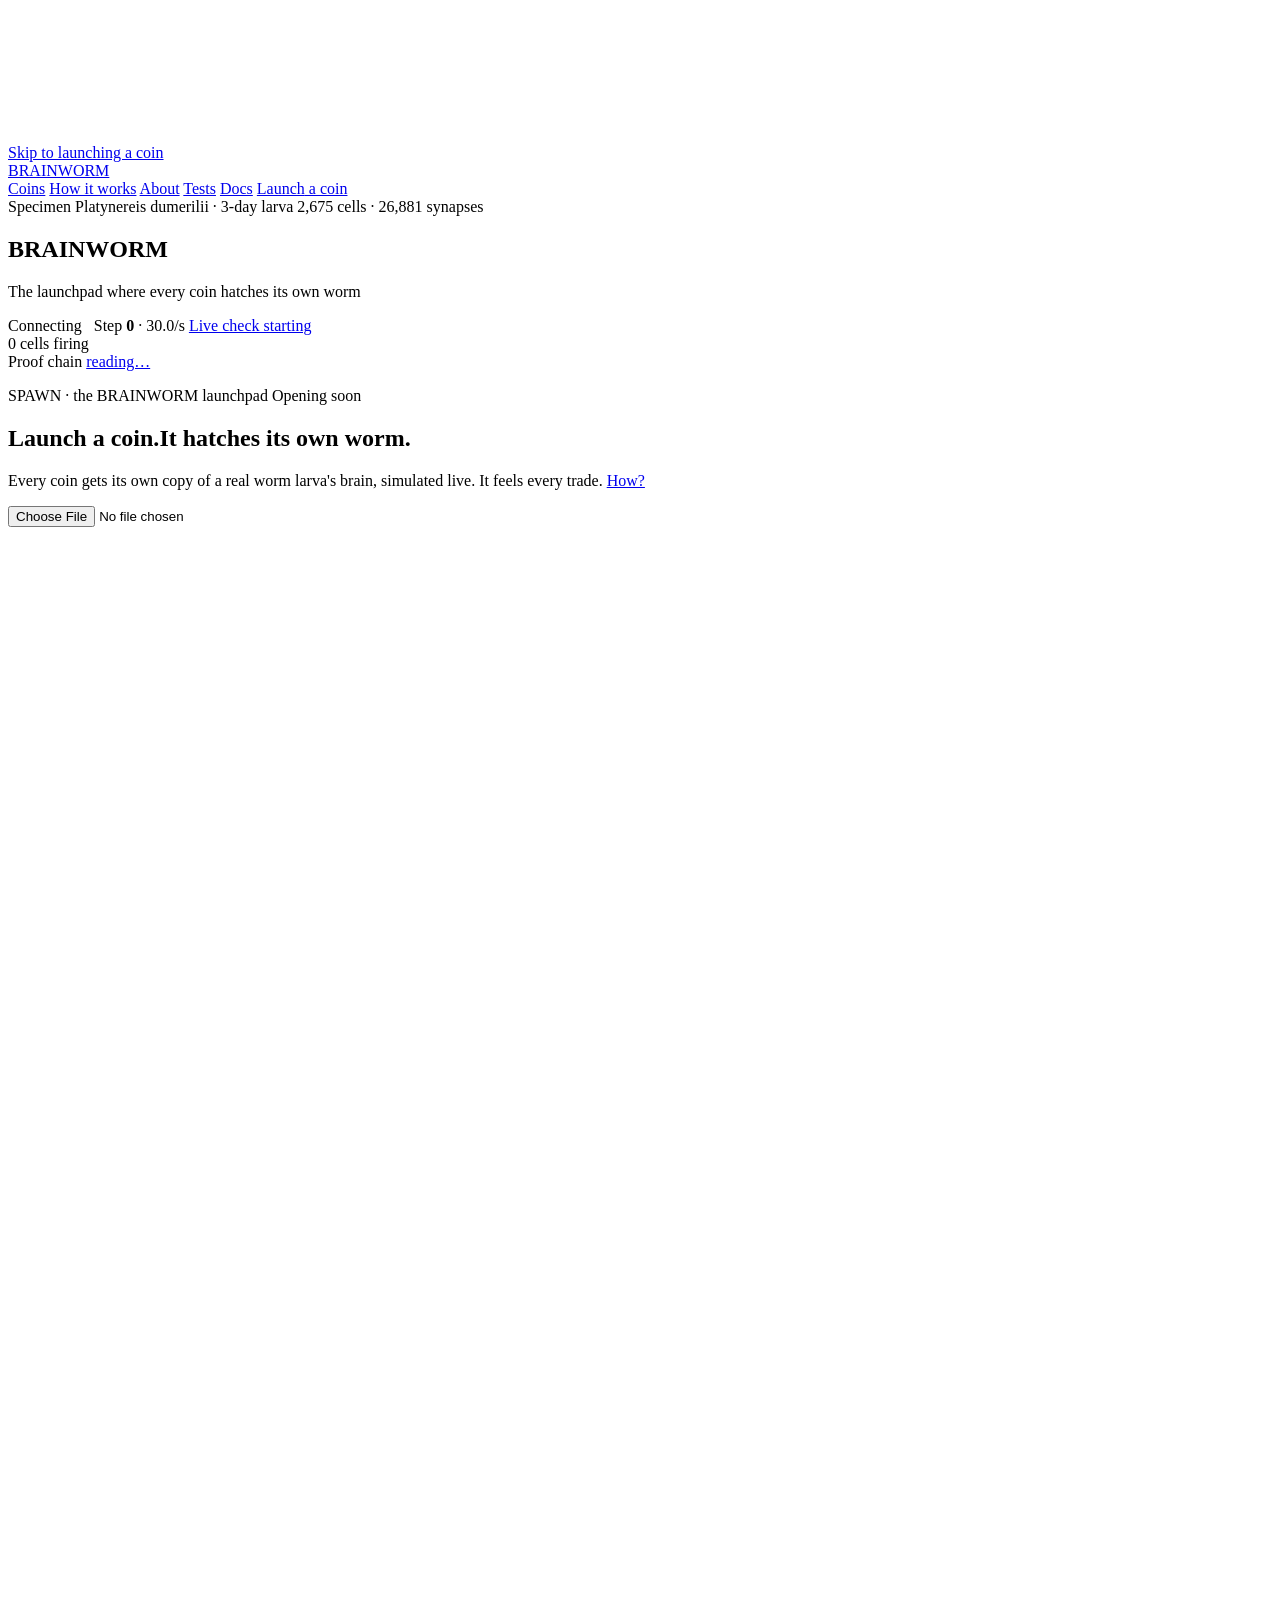
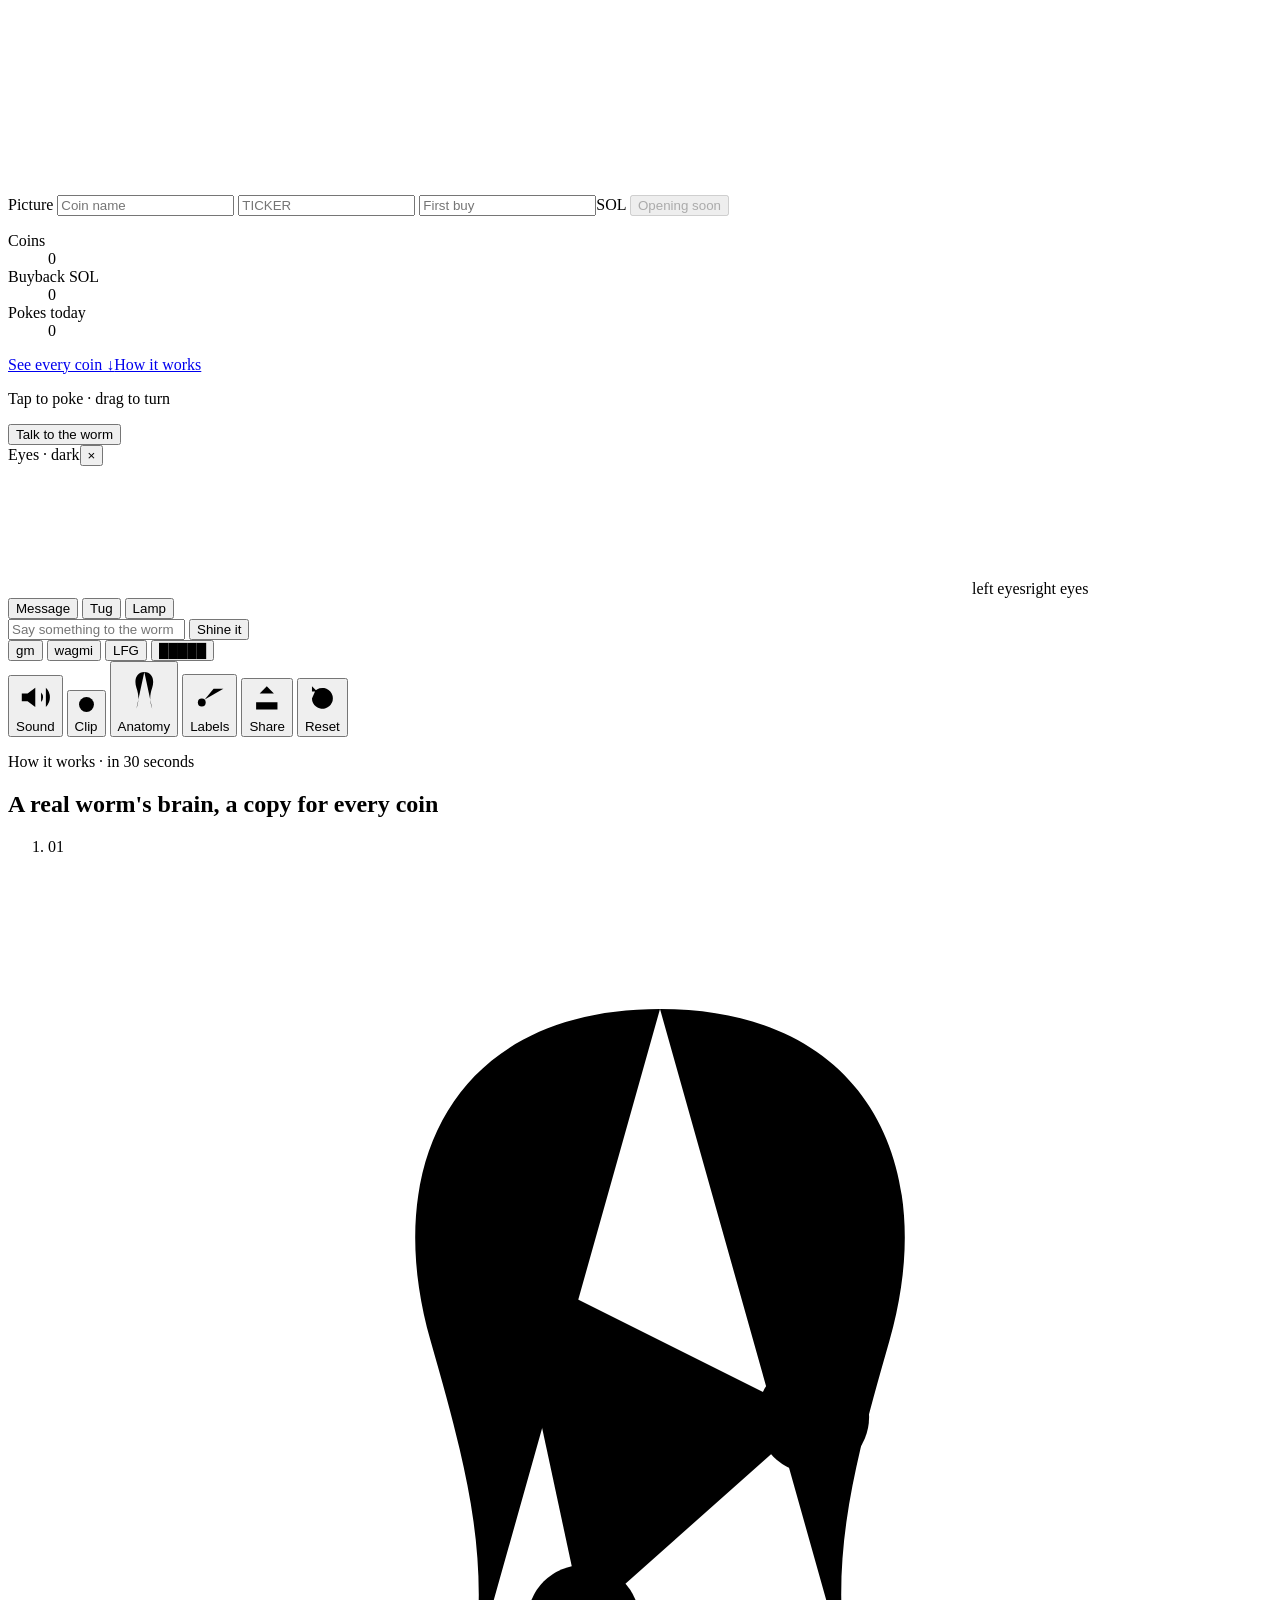
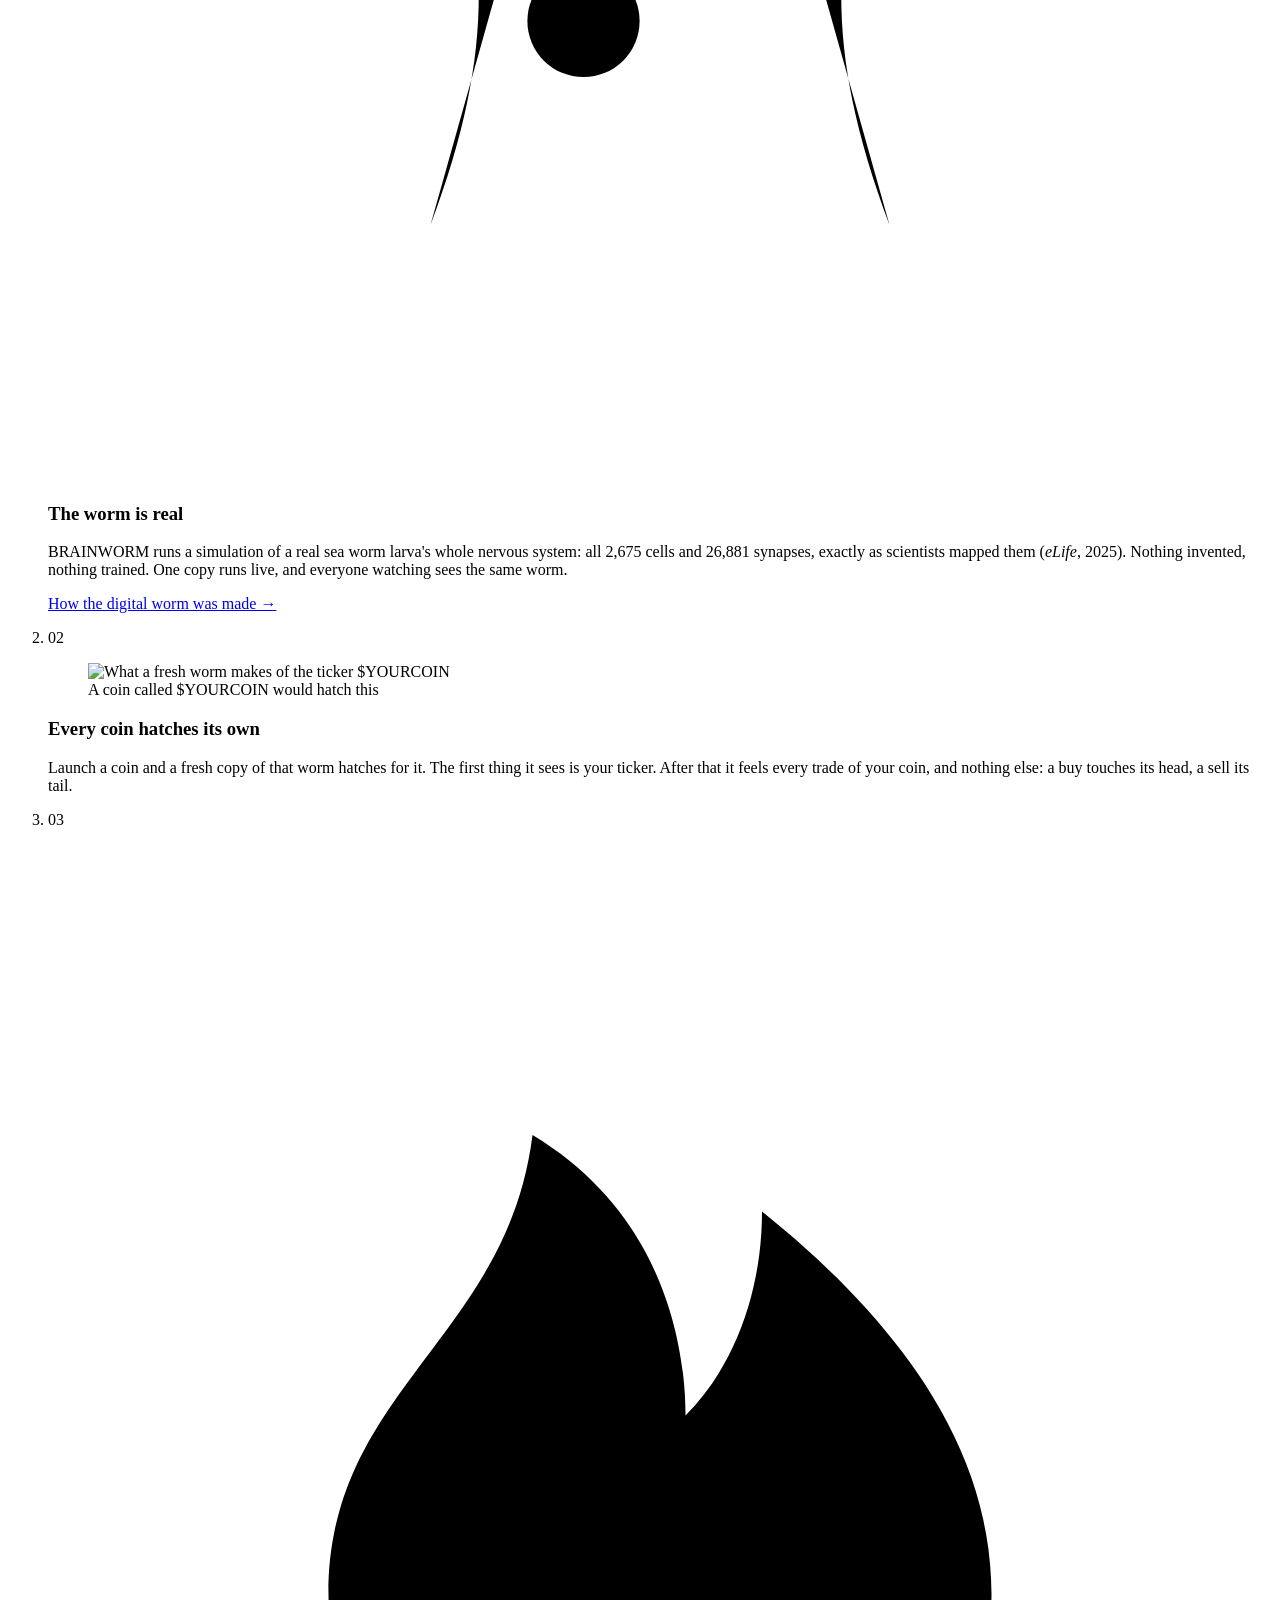
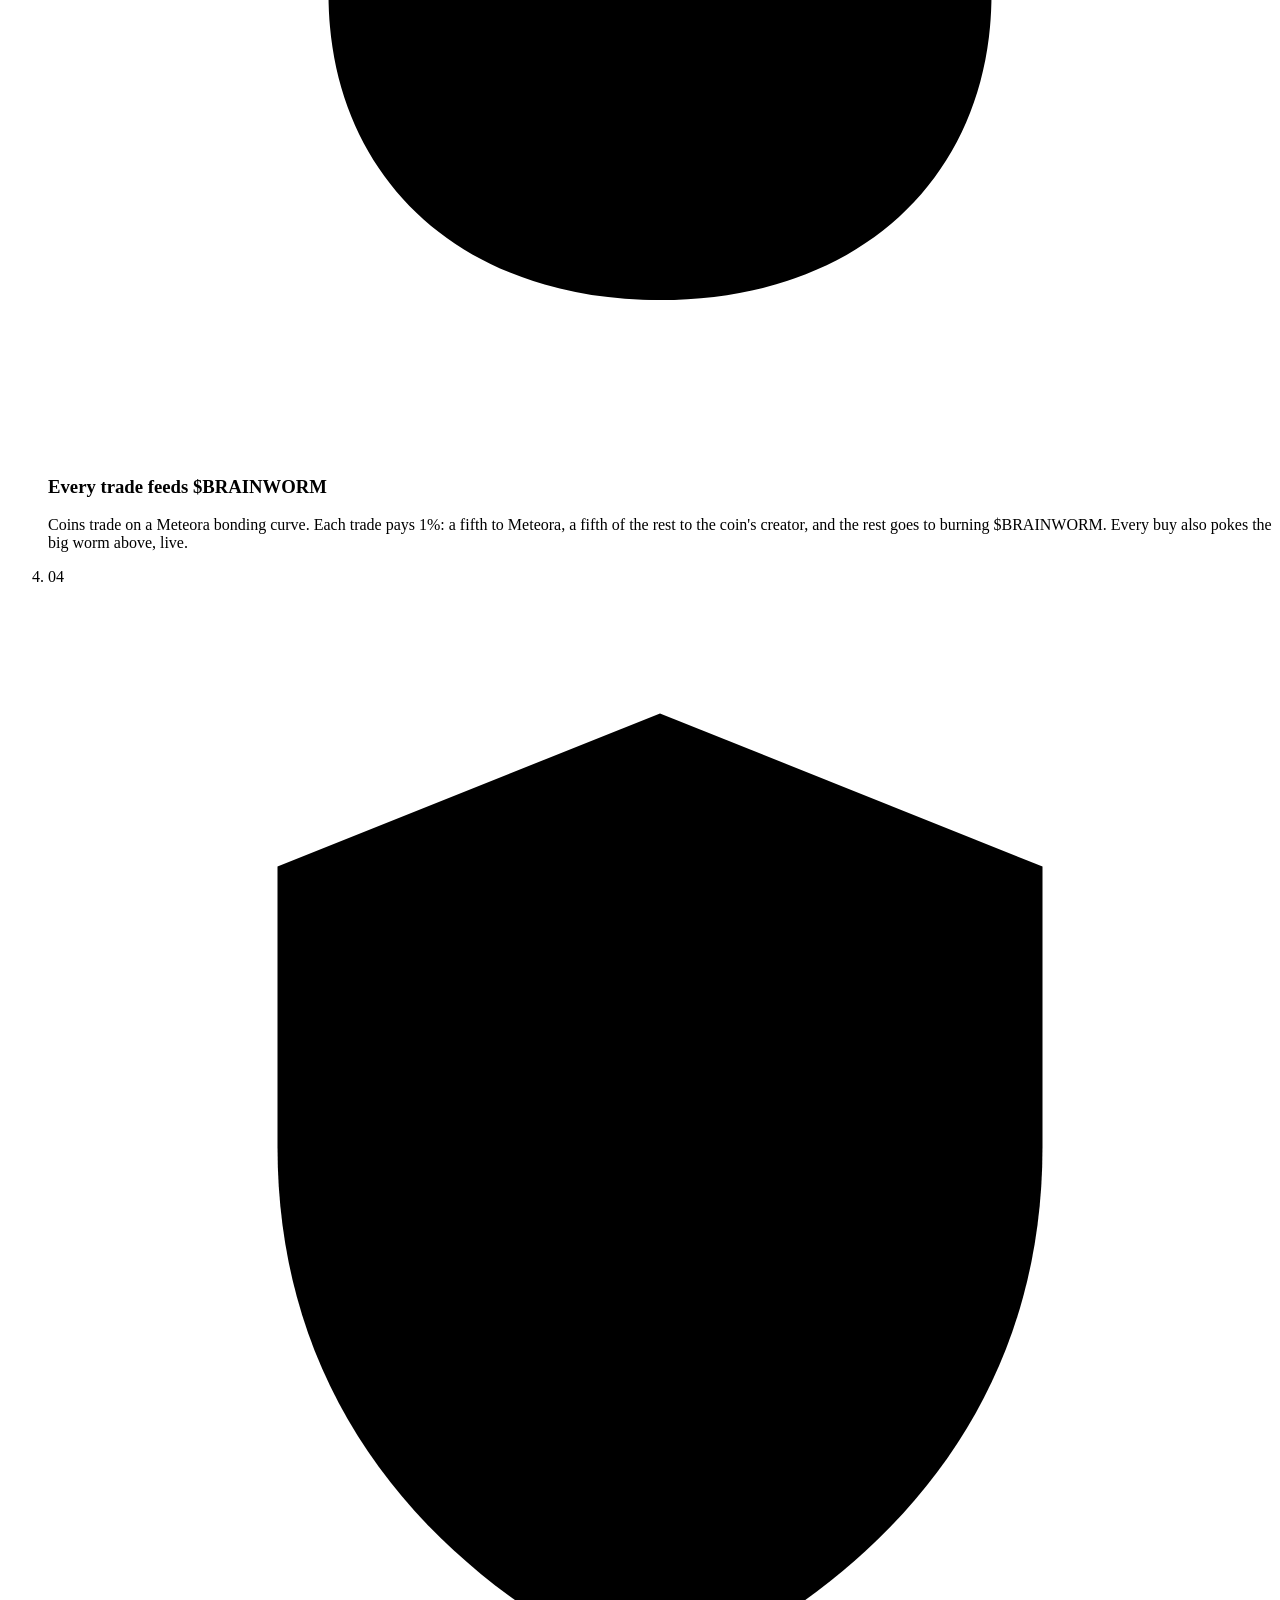
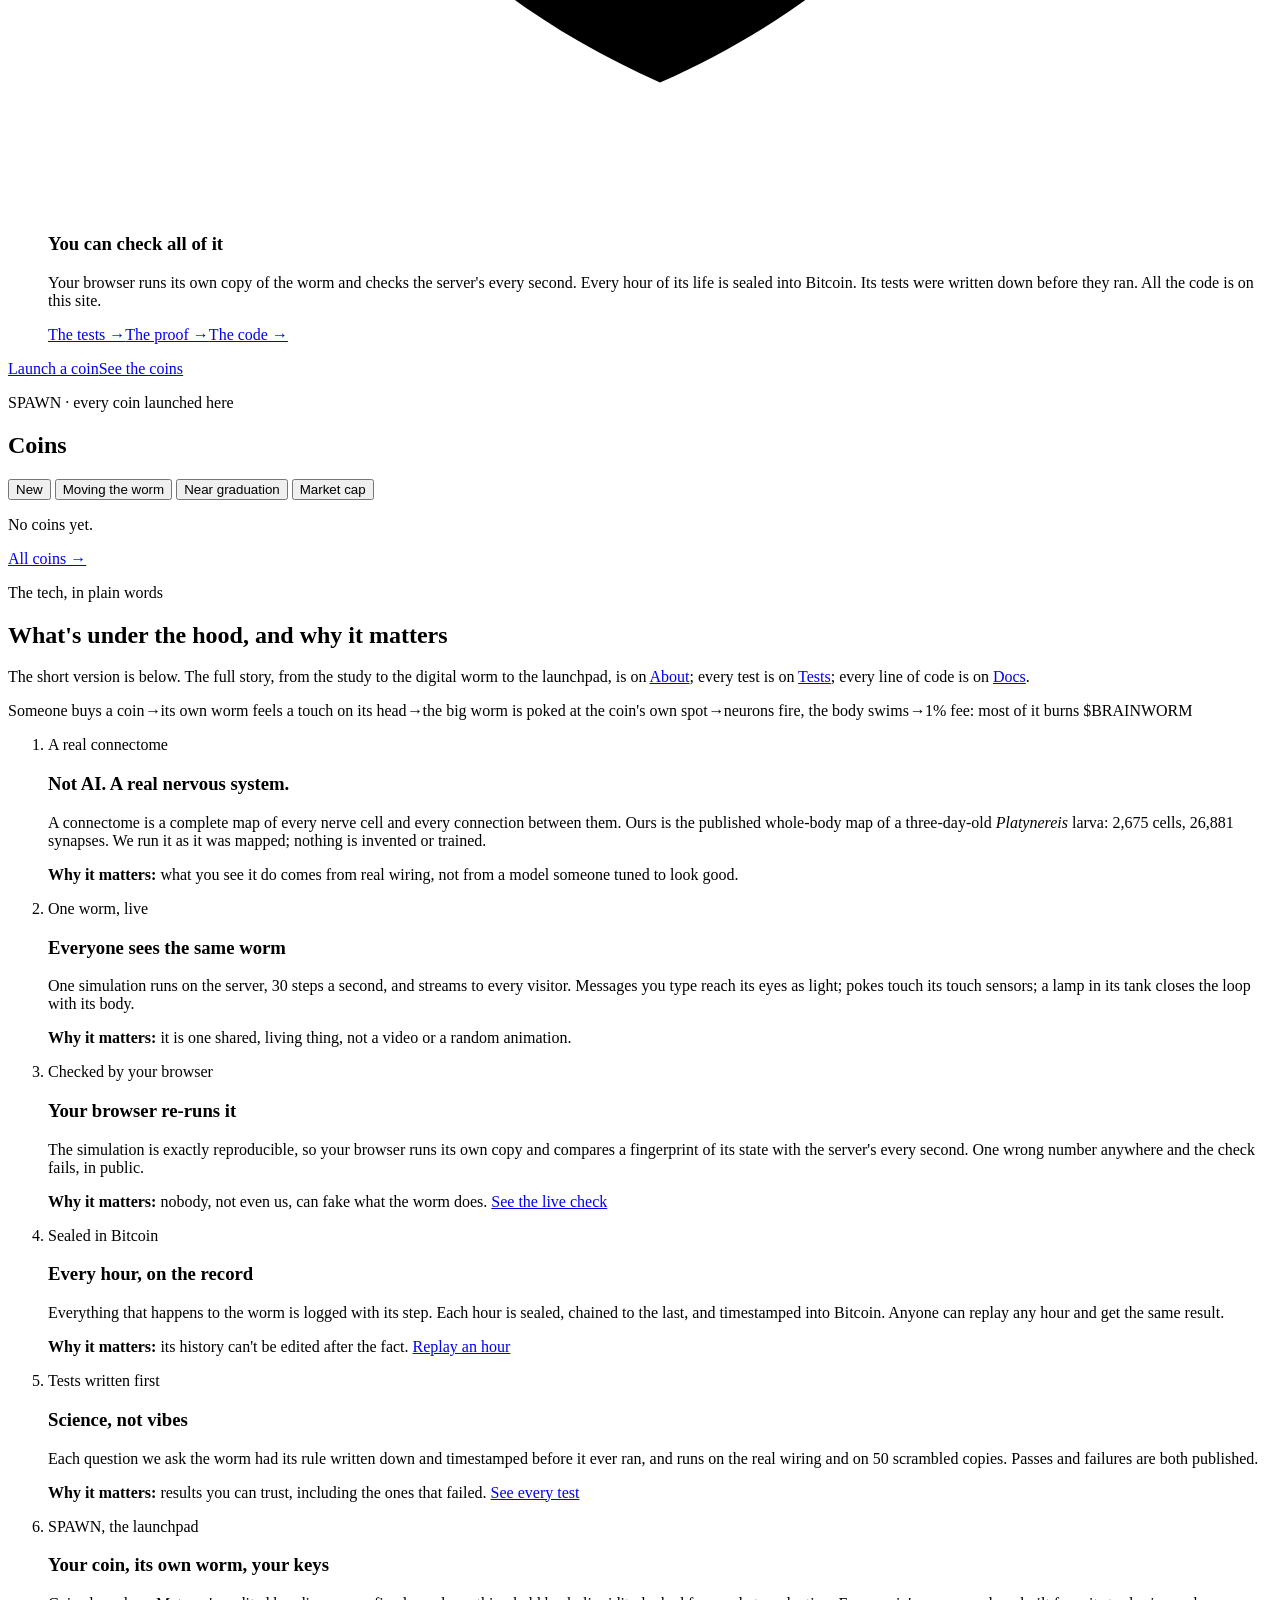
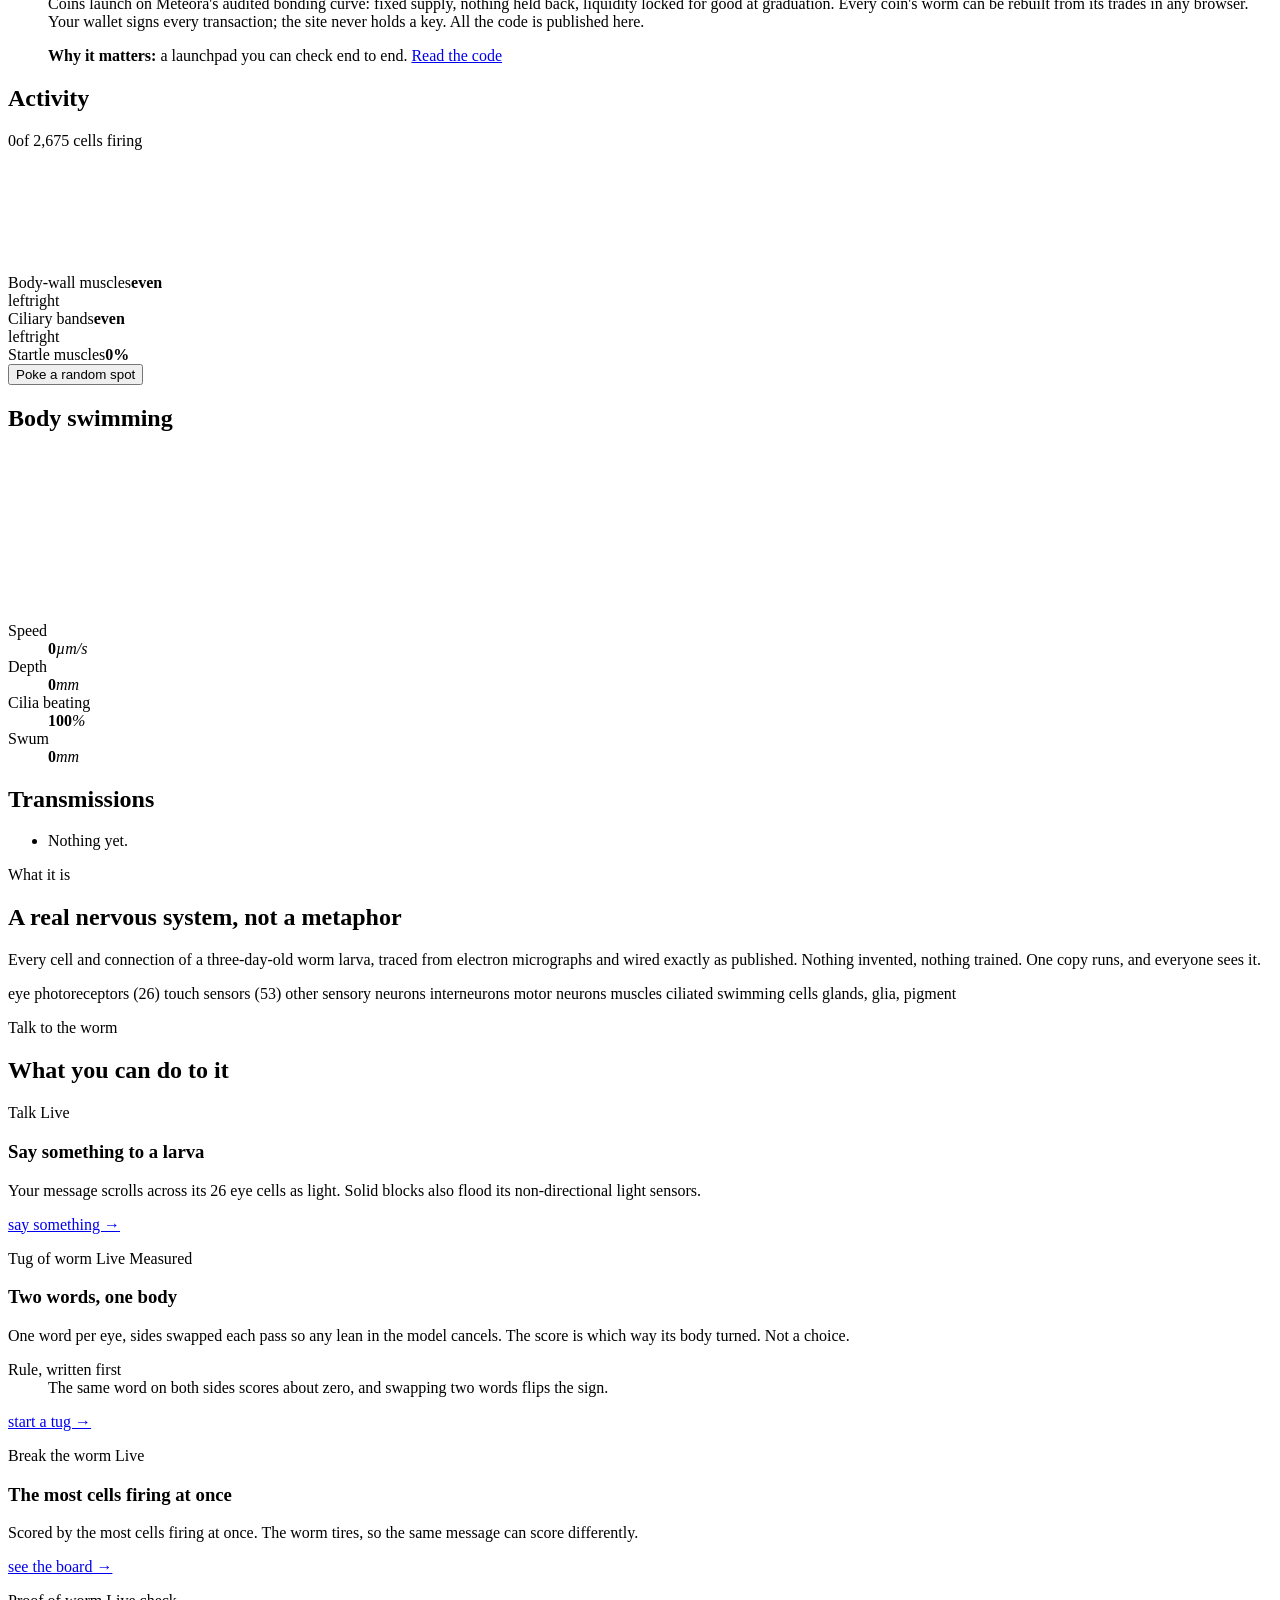
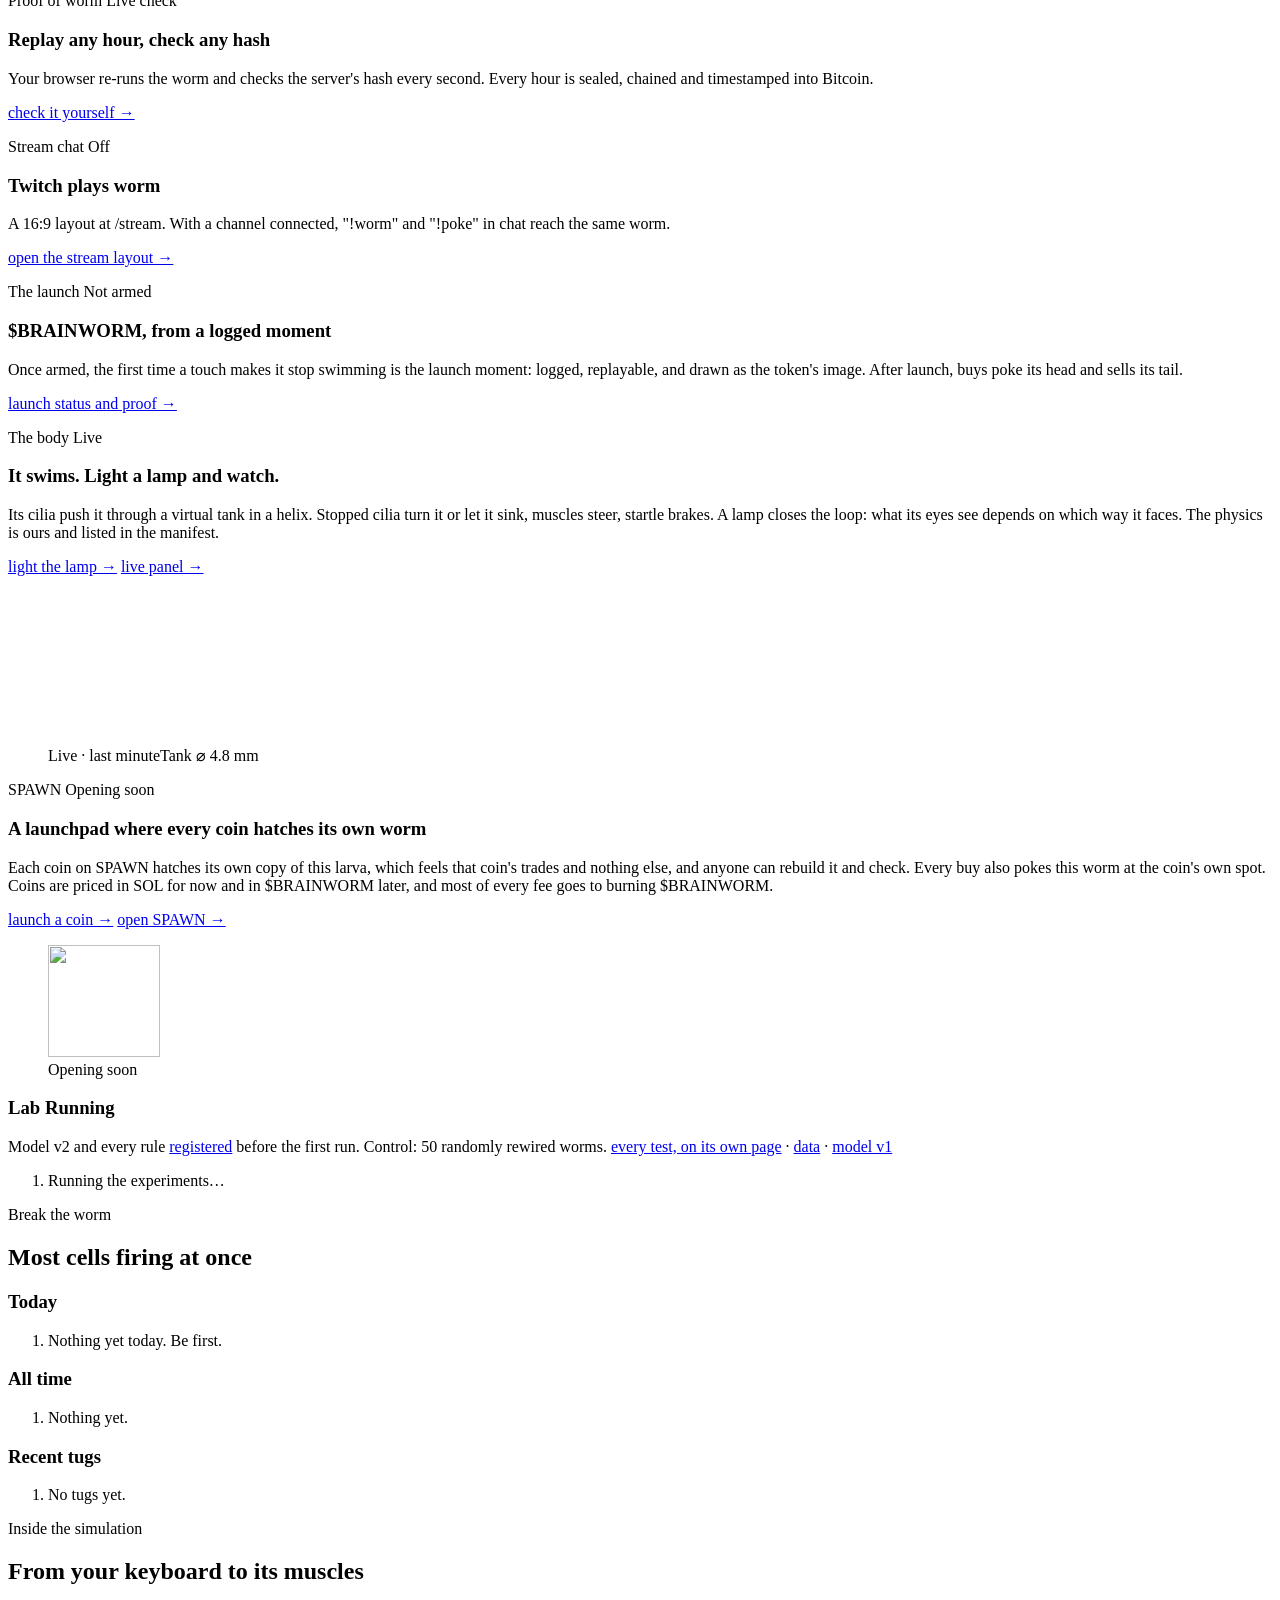
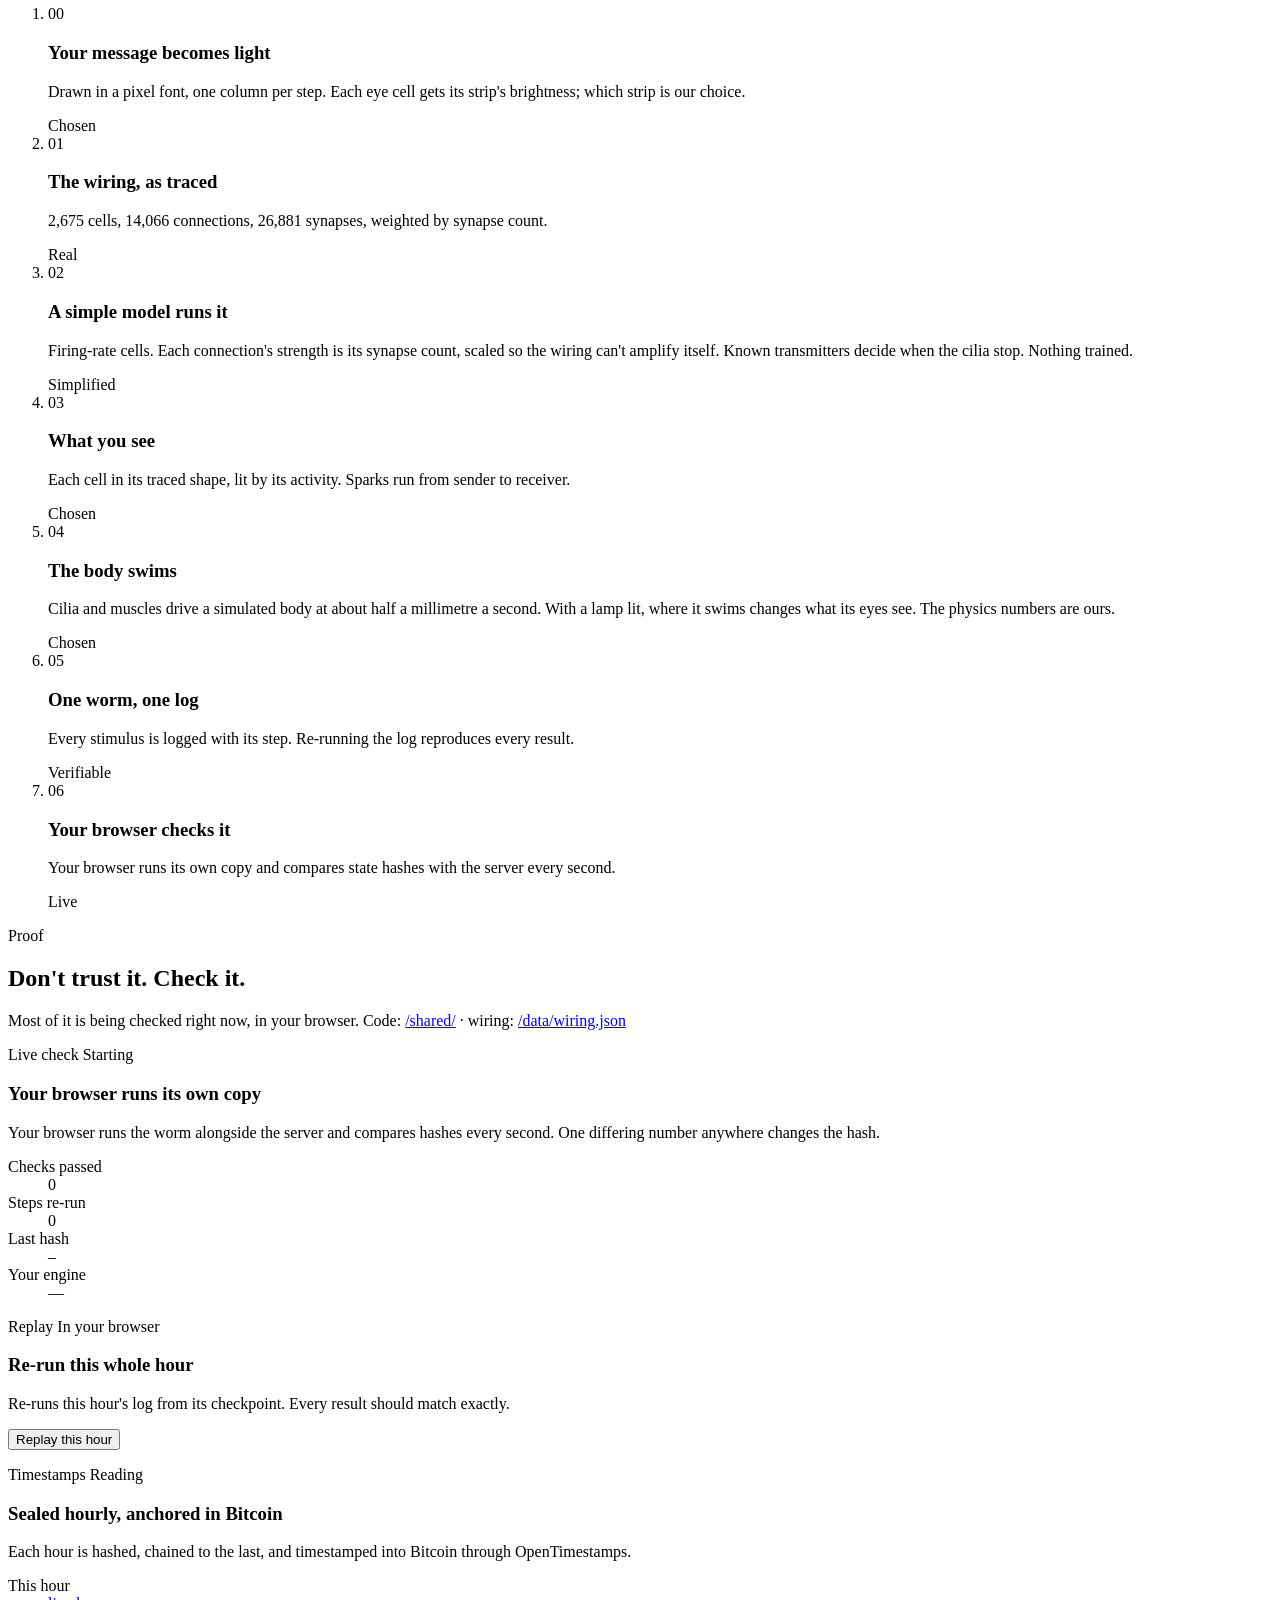
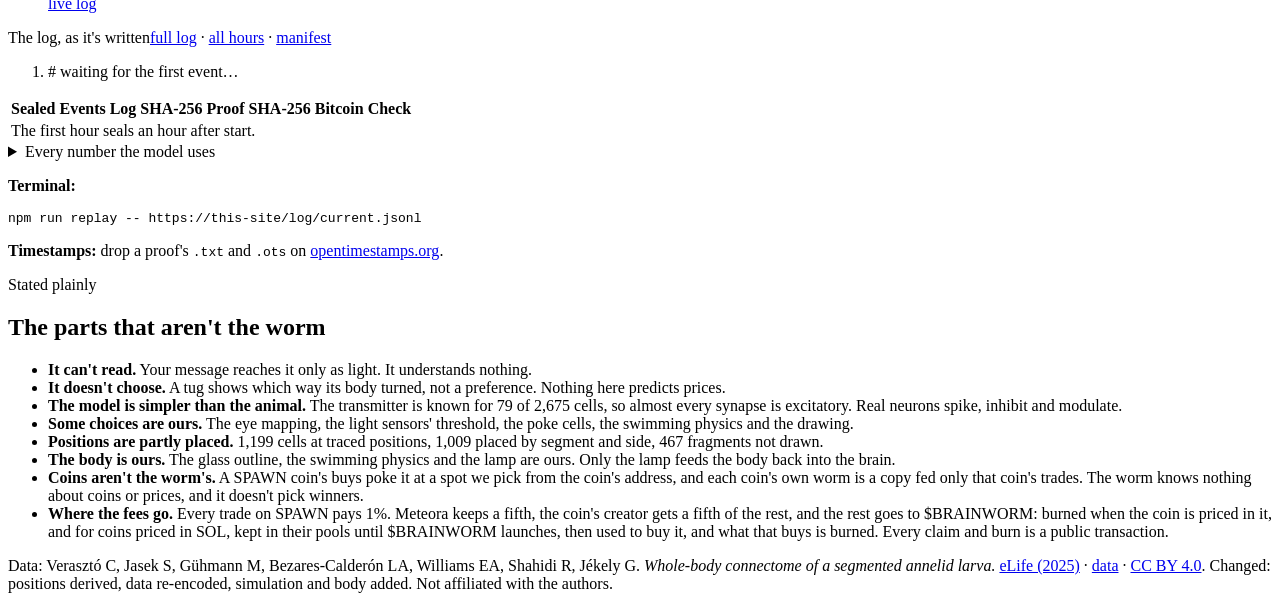
==== public/index.html @ 2771f933 "Explain it: a 30-second story and the tech in plain words; /about route Under the hero, four blocks " ====
<!doctype html>
<html lang="en">
<head>
<meta charset="utf-8">
<meta name="viewport" content="width=device-width,initial-scale=1,viewport-fit=cover,interactive-widget=resizes-content">
<title>BRAINWORM · launch a coin, it hatches its own worm</title>
<meta name="description" content="BRAINWORM is a launchpad on Solana. Launch a coin and it hatches its own worm: a copy of a real marine larva's nervous system, wired exactly as published, that feels every trade of it. Every buy also pokes the live worm everyone watches.">
<meta property="og:type" content="website">
<meta property="og:site_name" content="BRAINWORM">
<meta property="og:title" content="BRAINWORM · the launchpad where every coin hatches its own worm">
<meta property="og:description" content="Launch a coin: it hatches its own copy of a real larva's wiring, 2,675 cells, which feels every trade of it. Every buy pokes the live worm too.">
<meta property="og:url" content="%ORIGIN%/">
<meta property="og:image" content="%ORIGIN%/og.png">
<meta property="og:image:width" content="1200">
<meta property="og:image:height" content="630">
<meta property="og:image:alt" content="BRAINWORM, the launchpad: a glowing map of a real larva's nervous system">
<meta name="twitter:card" content="summary_large_image">
<meta name="twitter:title" content="BRAINWORM · the launchpad where every coin hatches its own worm">
<meta name="twitter:description" content="Launch a coin: it hatches its own copy of a real larva's wiring, which feels every trade of it. Every buy pokes the live worm too.">
<meta name="twitter:image" content="%ORIGIN%/og.png">
<meta name="theme-color" content="#04070B">
<link rel="icon" href="/favicon.svg" type="image/svg+xml">
<link rel="apple-touch-icon" href="/apple-touch-icon.png">
<link rel="preconnect" href="https://fonts.googleapis.com">
<link rel="preconnect" href="https://fonts.gstatic.com" crossorigin>
<link rel="stylesheet" href="https://fonts.googleapis.com/css2?family=Geist:wght@200..800&family=Geist+Mono:wght@400..600&display=swap">
<link rel="stylesheet" href="/style.css">
<link rel="modulepreload" href="/app.js">
<link rel="modulepreload" href="/gl.js">
<link rel="preload" href="/data/wiring.json" as="fetch" crossorigin>
<link rel="preload" href="/data/transmitters.json" as="fetch" crossorigin>
</head>
<body class="intro loading">
<a class="skip" href="#lname">Skip to launching a coin</a>

<canvas id="brain" aria-hidden="true"></canvas>
<canvas id="overlay" aria-hidden="true"></canvas>
<div class="flash" id="flash" aria-hidden="true"></div>
<div class="loader" id="loader" aria-hidden="true"></div>

<nav class="nav" aria-label="Sections">
  <a class="wordmark" href="#top">BRAINWORM</a>
  <div class="navlinks" id="navlinks">
    <a href="#coins">Coins</a>
    <a href="#spawnhow">How it works</a>
    <a href="/about">About</a>
    <a href="/lab">Tests</a>
    <a href="/docs">Docs</a>
    <a href="#coin" id="navcoin" hidden></a>
    <a class="navcta" href="#top" data-go="launch">Launch<span class="opt"> a coin</span></a>
  </div>
</nav>
<div class="announce" id="announce" role="status" hidden><span class="dot"></span><span id="announcetext"></span><span class="left" id="announceleft"></span></div>

<main class="instrument" id="top">
  <section class="hero" id="stage" aria-label="The live worm. Tap the body to poke it, drag to turn it.">
    <div class="hudl">
      <div class="corner tl">
        <span class="k">Specimen</span>
        <span>Platynereis dumerilii · 3-day larva</span>
        <span>2,675 cells · 26,881 synapses</span>
      </div>
      <header class="brand" id="brand">
        <h1 id="wordmark"><span class="sr">BRAINWORM</span></h1>
        <p class="triplet">The launchpad where every coin hatches its own worm</p>
      </header>
    </div>
    <div class="hudr">
      <div class="corner tr">
        <span class="status" id="status" data-mode="connecting">Connecting</span>
        <span id="watchers">&nbsp;</span>
        <span class="k">Step <b id="hudstep">0</b> · <span id="hudclock">30.0/s</span></span>
        <a class="verify" id="verifybadge" href="#proof" data-state="off"><span class="vdot"></span><span id="verifytext">Live check starting</span></a>
      </div>
      <div class="count" aria-hidden="true">
        <output id="hudcells">0</output>
        <span>cells firing</span>
      </div>
      <div class="corner br" id="proofcorner">
        <span class="k">Proof chain</span>
        <a href="#proof" id="proofhud">reading…</a>
      </div>
    </div>


    <section class="launchcard" id="launchcard" aria-labelledby="lch">
      <p class="lceyebrow">SPAWN · the BRAINWORM launchpad <span class="pill" id="spawnopen">Opening soon</span></p>
      <h2 class="lctitle" id="lch">Launch a coin.<span>It hatches its own worm.</span></h2>
      <p class="lcsub">Every coin gets its own copy of a real worm larva's brain, simulated live. It feels every trade. <a href="#spawnhow">How?</a></p>
      <form id="launchform" class="lf lfcard" autocomplete="off" aria-labelledby="lch">
        <label class="lfpic" title="Its picture: its worm's first sight, unless you pick one">
          <input type="file" data-lf="pic" accept="image/png,image/jpeg,image/webp,image/gif" aria-label="Pick a picture (optional)">
          <img data-lf="picimg" alt="Its picture" hidden>
          <span class="ph" data-lf="picph" aria-hidden="true"><svg viewBox="0 0 20 20"><path d="M10 5v10M5 10h10"/></svg>Picture</span>
          <button type="button" class="unpick" data-lf="unpick" aria-label="Use its worm's first sight instead" hidden>×</button>
        </label>
        <input type="text" data-lf="name" id="lname" maxlength="32" placeholder="Coin name" aria-label="Coin name" enterkeyhint="next">
        <input type="text" data-lf="ticker" maxlength="10" placeholder="TICKER" aria-label="Ticker" autocapitalize="characters" spellcheck="false" enterkeyhint="next">
        <label class="lfbuy"><input type="text" data-lf="buy" inputmode="decimal" placeholder="First buy" aria-label="First buy (optional)" enterkeyhint="go"><span data-lf="unit">SOL</span></label>
        <button class="btn-amber" type="submit" data-lf="go" disabled>Opening soon</button>
        <p class="lfnote" data-lf="note" role="status" aria-live="polite"></p>
      </form>
      <dl class="lcstats">
        <div><dt>Coins</dt><dd id="lccoins">0</dd></div>
        <div><dt id="lcwaitk">Buyback SOL</dt><dd id="lcwait">0</dd></div>
        <div><dt>Pokes today</dt><dd id="lcpokes">0</dd></div>
      </dl>
      <p class="lcfoot"><a href="#coins">See every coin ↓</a><a href="#spawnhow">How it works</a></p>
    </section>

    <div class="dock closed" id="dock">
      <div class="stack" id="stack">
        <div class="banner" id="banner" hidden><span class="bk" id="bannerk"></span><span class="bt" id="bannert"></span><span class="bs" id="banners"></span></div>
        <div class="tugbar" id="tugbar" hidden aria-live="polite">
          <div class="tugwords"><b id="tugA">A</b><span id="tugpass">warm-up</span><b id="tugB">B</b></div>
          <div class="rope"><i class="mid"></i><i class="knot" id="tugknot"></i></div>
          <div class="tugnote" id="tugnote">Each word goes to each eye in turn</div>
        </div>
        <div class="coach" id="coach" hidden><b>Type anything.</b> It reaches the worm's eyes as light.</div>
        <p class="hint" id="hint">Tap to poke · drag to turn</p>
      </div>
      <button type="button" class="talkpill" id="talkbtn" aria-expanded="false" aria-controls="dock"><span class="dot"></span>Talk to the worm</button>
      <div class="dockhead"><span class="dot" id="nowdot"></span><span id="nowtext">Eyes · dark</span><span id="queuetext"></span><button type="button" class="dockx" id="dockx" aria-label="Close">×</button></div>
      <div class="ledwrap">
        <canvas id="eyeview" width="960" height="128" aria-label="What the worm's eyes are seeing right now"></canvas>
        <span class="ledl">left eyes</span><span class="ledr">right eyes</span>
      </div>
      <div class="composer">
        <div class="tabs" role="tablist" aria-label="What to send the worm">
          <button type="button" role="tab" id="tab-say" aria-selected="true" aria-controls="talk">Message</button>
          <button type="button" role="tab" id="tab-tug" aria-selected="false" aria-controls="tugform">Tug</button>
          <button type="button" role="tab" id="tab-lamp" aria-selected="false" aria-controls="lampform">Lamp</button>
        </div>
        <form id="talk" autocomplete="off" role="tabpanel" aria-labelledby="tab-say">
          <input type="text" id="msg" maxlength="40" placeholder="Say something to the worm" aria-label="Message to show the worm" enterkeyhint="send">
          <button class="btn-amber" type="submit">Shine it</button>
        </form>
        <form id="tugform" autocomplete="off" role="tabpanel" aria-labelledby="tab-tug" hidden>
          <input type="text" id="tugwa" maxlength="10" placeholder="PEPE" aria-label="First word">
          <span class="vs">vs</span>
          <input type="text" id="tugwb" maxlength="10" placeholder="WIF" aria-label="Second word">
          <button class="btn-amber" type="submit">Tug</button>
        </form>
        <form id="lampform" autocomplete="off" role="tabpanel" aria-labelledby="tab-lamp" hidden>
          <p class="lampnote">A light in its tank for 30 s. Does it swim to it?</p>
          <button class="btn-amber" type="submit">Light it</button>
        </form>
      </div>
      <div class="dockfoot">
        <div class="chips" id="chips">
          <button class="chip" type="button">gm</button>
          <button class="chip" type="button">wagmi</button>
          <button class="chip" type="button">LFG</button>
          <button class="chip" type="button" title="Solid light floods its light sensors">█████</button>
        </div>
        <div class="tools" role="toolbar" aria-label="View">
          <button type="button" id="soundbtn" aria-pressed="false" title="Sound: every firing cell clicks"><svg viewBox="0 0 20 20" aria-hidden="true"><path d="M3 8v4h3l4 3V5L6 8H3z"/><path class="w" d="M13 7.5a3.5 3.5 0 0 1 0 5M15.5 5a7 7 0 0 1 0 10"/></svg><span>Sound</span></button>
          <button type="button" id="clipbtn" title="Save the last 8 seconds as a video"><svg viewBox="0 0 20 20" aria-hidden="true"><circle cx="10" cy="10" r="6.5"/><circle class="f" cx="10" cy="10" r="3"/></svg><span>Clip</span></button>
          <button type="button" id="anatbtn" aria-pressed="true" title="Show the traced cell shapes and the body"><svg viewBox="0 0 20 20" aria-hidden="true"><path d="M10 3c3 0 4 3 3 6s-1 5 0 8M10 3c-3 0-4 3-3 6s1 5 0 8M6 9h8"/></svg><span>Anatomy</span></button>
          <button type="button" id="labelbtn" aria-pressed="false" title="Label the anatomy"><svg viewBox="0 0 20 20" aria-hidden="true"><circle cx="6" cy="13" r="2"/><path d="M7.5 11.5L12 6h5"/></svg><span>Labels</span></button>
          <button type="button" id="sharebtn" title="Share this page"><svg viewBox="0 0 20 20" aria-hidden="true"><path d="M10 3v10M6 7l4-4 4 4M4 12v4h12v-4"/></svg><span>Share</span></button>
          <button type="button" id="viewbtn" title="Reset the camera"><svg viewBox="0 0 20 20" aria-hidden="true"><path d="M4 10a6 6 0 1 0 2-4.5M4 3v3h3"/></svg><span>Reset</span></button>
        </div>
      </div>
      <p class="toast" id="toast" role="status" aria-live="polite"></p>
      <p class="modstate" id="modstate" hidden></p>
    </div>

    <div class="tip" id="tip" role="tooltip" hidden></div>

    <div class="streamcta" id="streamcta" hidden></div>
    <ol class="streamfeed" id="streamfeed" hidden></ol>
    <ol class="streamboard" id="streamboard" hidden></ol>
  </section>

</main>

<div class="page">
  <section class="section wide spawnhow" id="spawnhow" data-scene="experiments" aria-labelledby="howh">
    <p class="eyebrow">How it works · in 30 seconds</p>
    <h2 class="display" id="howh">A real worm's brain, a copy for every coin</h2>
    <ol class="story4">
      <li>
        <span class="n">01</span>
        <svg class="ic" viewBox="0 0 48 48" aria-hidden="true"><path d="M24 6c8 0 11 6 9 13s-3 11 0 19M24 6c-8 0-11 6-9 13s3 11 0 19"/><circle cx="18" cy="16" r="2.2"/><circle cx="30" cy="22" r="2.2"/><circle cx="21" cy="30" r="2.2"/><path d="M18 16l12 6-9 8"/></svg>
        <h3>The worm is real</h3>
        <p>BRAINWORM runs a simulation of a real sea worm larva's whole nervous system: all 2,675 cells and 26,881 synapses, exactly as scientists mapped them (<i>eLife</i>, 2025). Nothing invented, nothing trained. One copy runs live, and everyone watching sees the same worm.</p>
        <p class="links"><a href="/about">How the digital worm was made →</a></p>
      </li>
      <li>
        <span class="n">02</span>
        <figure class="ex"><img src="/spawn/hatch/YOURCOIN.png" alt="What a fresh worm makes of the ticker $YOURCOIN" width="120" height="120" loading="lazy"><figcaption>A coin called $YOURCOIN would hatch this</figcaption></figure>
        <h3>Every coin hatches its own</h3>
        <p>Launch a coin and a fresh copy of that worm hatches for it. The first thing it sees is your ticker. After that it feels every trade of your coin, and nothing else: a buy touches its head, a sell its tail.</p>
      </li>
      <li>
        <span class="n">03</span>
        <svg class="ic" viewBox="0 0 48 48" aria-hidden="true"><path d="M24 42c-8 0-13-5-13-12 0-8 7-10 8-18 5 3 6 8 6 11 2-2 3-5 3-8 5 4 9 9 9 15 0 7-5 12-13 12z"/><path d="M24 42c-3 0-5-2-5-5 0-4 3-5 5-9 2 4 5 5 5 9 0 3-2 5-5 5z"/></svg>
        <h3>Every trade feeds $BRAINWORM</h3>
        <p>Coins trade on a Meteora bonding curve. Each trade pays 1%: a fifth to Meteora, a fifth of the rest to the coin's creator, and the rest goes to burning $BRAINWORM. Every buy also pokes the big worm above, live.</p>
      </li>
      <li>
        <span class="n">04</span>
        <svg class="ic" viewBox="0 0 48 48" aria-hidden="true"><path d="M24 5l15 6v11c0 10-6 17-15 21C15 39 9 32 9 22V11z"/><path d="M17 24l5 5 10-11"/></svg>
        <h3>You can check all of it</h3>
        <p>Your browser runs its own copy of the worm and checks the server's every second. Every hour of its life is sealed into Bitcoin. Its tests were written down before they ran. All the code is on this site.</p>
        <p class="links"><a href="/lab">The tests →</a><a href="#proof">The proof →</a><a href="/docs">The code →</a></p>
      </li>
    </ol>
    <p class="howcta"><a class="btn-amber" href="#top" data-go="launch">Launch a coin</a><a class="btn-ghost" href="#coins">See the coins</a></p>
  </section>

  <section class="section wide homecoins" id="coins" data-scene="experiments" aria-labelledby="coinsh">
    <div class="sectop">
      <div>
        <p class="eyebrow">SPAWN · every coin launched here</p>
        <h2 class="display" id="coinsh">Coins</h2>
      </div>
      <div class="sorts" role="tablist" aria-label="Sort coins" id="homesorts">
        <button type="button" role="tab" data-sort="new" aria-selected="true">New</button>
        <button type="button" role="tab" data-sort="hot" aria-selected="false">Moving the worm</button>
        <button type="button" role="tab" data-sort="grad" aria-selected="false">Near graduation</button>
        <button type="button" role="tab" data-sort="mcap" aria-selected="false">Market cap</button>
      </div>
    </div>
    <div class="spgrid" id="homecoins"><p class="empty">No coins yet.</p></div>
    <p class="homemore"><a class="btn-ghost" href="/spawn" id="homeall">All coins →</a></p>
    <p class="homefee small" id="homefee"></p>
  </section>


  <section class="section wide techsec" id="tech" data-scene="experiments" aria-labelledby="techh">
    <p class="eyebrow">The tech, in plain words</p>
    <h2 class="display" id="techh">What's under the hood, and why it matters</h2>
    <p class="lede">The short version is below. The full story, from the study to the digital worm to the launchpad, is on <a href="/about">About</a>; every test is on <a href="/lab">Tests</a>; every line of code is on <a href="/docs">Docs</a>.</p>
    <p class="flow" aria-label="What happens when someone buys a coin"><span class="hot">Someone buys a coin</span><i>→</i><span>its own worm feels a touch on its head</span><i>→</i><span>the big worm is poked at the coin's own spot</span><i>→</i><span>neurons fire, the body swims</span><i>→</i><span class="hot">1% fee: most of it burns $BRAINWORM</span></p>
    <ol class="tech6">
      <li><span class="k">A real connectome</span><h3>Not AI. A real nervous system.</h3><p>A connectome is a complete map of every nerve cell and every connection between them. Ours is the published whole-body map of a three-day-old <i>Platynereis</i> larva: 2,675 cells, 26,881 synapses. We run it as it was mapped; nothing is invented or trained.</p><p class="why"><b>Why it matters:</b> what you see it do comes from real wiring, not from a model someone tuned to look good.</p></li>
      <li><span class="k">One worm, live</span><h3>Everyone sees the same worm</h3><p>One simulation runs on the server, 30 steps a second, and streams to every visitor. Messages you type reach its eyes as light; pokes touch its touch sensors; a lamp in its tank closes the loop with its body.</p><p class="why"><b>Why it matters:</b> it is one shared, living thing, not a video or a random animation.</p></li>
      <li><span class="k">Checked by your browser</span><h3>Your browser re-runs it</h3><p>The simulation is exactly reproducible, so your browser runs its own copy and compares a fingerprint of its state with the server's every second. One wrong number anywhere and the check fails, in public.</p><p class="why"><b>Why it matters:</b> nobody, not even us, can fake what the worm does. <a href="#proof">See the live check</a></p></li>
      <li><span class="k">Sealed in Bitcoin</span><h3>Every hour, on the record</h3><p>Everything that happens to the worm is logged with its step. Each hour is sealed, chained to the last, and timestamped into Bitcoin. Anyone can replay any hour and get the same result.</p><p class="why"><b>Why it matters:</b> its history can't be edited after the fact. <a href="#proof">Replay an hour</a></p></li>
      <li><span class="k">Tests written first</span><h3>Science, not vibes</h3><p>Each question we ask the worm had its rule written down and timestamped before it ever ran, and runs on the real wiring and on 50 scrambled copies. Passes and failures are both published.</p><p class="why"><b>Why it matters:</b> results you can trust, including the ones that failed. <a href="/lab">See every test</a></p></li>
      <li><span class="k">SPAWN, the launchpad</span><h3>Your coin, its own worm, your keys</h3><p>Coins launch on Meteora's audited bonding curve: fixed supply, nothing held back, liquidity locked for good at graduation. Every coin's worm can be rebuilt from its trades in any browser. Your wallet signs every transaction; the site never holds a key. All the code is published here.</p><p class="why"><b>Why it matters:</b> a launchpad you can check end to end. <a href="/docs">Read the code</a></p></li>
    </ol>
  </section>

  <aside class="rail" id="rail" aria-label="The worm right now: activity, body and feed">
    <section class="card activity" aria-labelledby="acth">
      <h2 id="acth">Activity <span id="actnote"></span></h2>
      <div class="big"><output id="ncells">0</output><span>of 2,675 cells firing</span></div>
      <canvas id="spark" width="720" height="120" aria-hidden="true"></canvas>
      <div class="meter">
        <div class="lab"><span>Body-wall muscles</span><b id="bendtxt">even</b></div>
        <div class="bar lr"><i id="bendbar"></i></div>
        <div class="ends"><span>left</span><span>right</span></div>
      </div>
      <div class="meter">
        <div class="lab"><span>Ciliary bands</span><b id="ciltxt">even</b></div>
        <div class="bar lr"><i id="cilbar"></i></div>
        <div class="ends"><span>left</span><span>right</span></div>
      </div>
      <div class="meter">
        <div class="lab"><span>Startle muscles</span><b id="sttxt">0%</b></div>
        <div class="bar"><i id="stbar"></i></div>
      </div>
      <div class="prcs" aria-label="Eye photoreceptor activity"><div class="prcrow" id="prcL"></div><div class="prcrow r" id="prcR"></div></div>
      <button class="btn-ghost" type="button" id="pokebtn">Poke a random spot</button>
    </section>
    <section class="card swimcard" id="swim" aria-labelledby="swimh">
      <h2 id="swimh">Body <span id="swimnote">swimming</span></h2>
      <div class="swim">
        <canvas id="tank" role="img" aria-label="The worm's swim path through its virtual tank"></canvas>
        <dl class="swimstats">
          <div><dt>Speed</dt><dd><b id="swspeed">0</b><i>µm/s</i></dd></div>
          <div><dt>Depth</dt><dd><b id="swdepth">0</b><i>mm</i></dd></div>
          <div><dt>Cilia beating</dt><dd><b id="swcilia">100</b><i>%</i></dd></div>
          <div><dt>Swum</dt><dd><b id="swdist">0</b><i id="swdistu">mm</i></dd></div>
        </dl>
      </div>
    </section>
    <section class="card feedcard" aria-labelledby="feedh">
      <h2 id="feedh">Transmissions <span id="feedcount"></span></h2>
      <ul id="feed"><li class="empty">Nothing yet.</li></ul>
    </section>
  </aside>

  <section class="section story" id="what" data-scene="what">
    <div class="col">
      <p class="eyebrow">What it is</p>
      <h2 class="display">A real nervous system, not a metaphor</h2>
      <p class="lede">Every cell and connection of a three-day-old worm larva, traced from electron micrographs and wired exactly as published. Nothing invented, nothing trained. One copy runs, and everyone sees it.</p>
      <div class="legend" aria-label="Colour key">
        <span><i class="k-eye"></i>eye photoreceptors (26)</span>
        <span><i class="k-touch"></i>touch sensors (53)</span>
        <span><i class="k-sn"></i>other sensory neurons</span>
        <span><i class="k-in"></i>interneurons</span>
        <span><i class="k-mn"></i>motor neurons</span>
        <span><i class="k-mus"></i>muscles</span>
        <span><i class="k-cil"></i>ciliated swimming cells</span>
        <span><i class="k-other"></i>glands, glia, pigment</span>
      </div>
    </div>
  </section>

  <section class="section wide" id="experiments" data-scene="experiments">
    <p class="eyebrow">Talk to the worm</p>
    <h2 class="display">What you can do to it</h2>
    <div class="exps">
      <article class="exp">
        <p class="exphead">Talk <span class="pill live">Live</span></p>
        <h3>Say something to a larva</h3>
        <p>Your message scrolls across its 26 eye cells as light. Solid blocks also flood its non-directional light sensors.</p>
        <a class="more" href="#msg" data-go="say">say something →</a>
      </article>
      <article class="exp">
        <p class="exphead">Tug of worm <span class="pill live">Live</span> <span class="pill measured" id="calpill">Measured</span></p>
        <h3>Two words, one body</h3>
        <p>One word per eye, sides swapped each pass so any lean in the model cancels. The score is which way its body turned. Not a choice.</p>
        <dl class="cal" id="caltable"><div><dt>Rule, written first</dt><dd>The same word on both sides scores about zero, and swapping two words flips the sign.</dd></div></dl>
        <a class="more" href="#msg" data-go="tug">start a tug →</a>
      </article>
      <article class="exp">
        <p class="exphead">Break the worm <span class="pill live">Live</span></p>
        <h3>The most cells firing at once</h3>
        <p>Scored by the most cells firing at once. The worm tires, so the same message can score differently.</p>
        <a class="more" href="#board">see the board →</a>
      </article>
      <article class="exp">
        <p class="exphead">Proof of worm <span class="pill live">Live check</span></p>
        <h3>Replay any hour, check any hash</h3>
        <p>Your browser re-runs the worm and checks the server's hash every second. Every hour is sealed, chained and timestamped into Bitcoin.</p>
        <a class="more" href="#proof">check it yourself →</a>
      </article>
      <article class="exp">
        <p class="exphead">Stream chat <span class="pill" id="twitchpill">Off</span></p>
        <h3>Twitch plays worm</h3>
        <p id="twitchtext">A 16:9 layout at /stream. With a channel connected, "!worm" and "!poke" in chat reach the same worm.</p>
        <a class="more" href="/stream">open the stream layout →</a>
      </article>
      <article class="exp">
        <p class="exphead">The launch <span class="pill" id="launchpill">Not armed</span></p>
        <h3>$BRAINWORM, from a logged moment</h3>
        <p id="launchtext">Once armed, the first time a touch makes it stop swimming is the launch moment: logged, replayable, and drawn as the token's image. After launch, buys poke its head and sells its tail.</p>
        <a class="more" href="/launch">launch status and proof →</a>
      </article>
      <article class="exp wide">
        <div class="expcol">
          <p class="exphead">The body <span class="pill live">Live</span> <span class="pill" id="lamppill" hidden></span></p>
          <h3>It swims. Light a lamp and watch.</h3>
          <p>Its cilia push it through a virtual tank in a helix. Stopped cilia turn it or let it sink, muscles steer, startle brakes. A lamp closes the loop: what its eyes see depends on which way it faces. The physics is ours and listed in the manifest.</p>
          <p class="morelinks"><a class="more" href="#msg" data-go="lamp">light the lamp →</a> <a class="more" href="#swim" data-go="swim">live panel →</a></p>
        </div>
        <figure class="exptank">
          <canvas id="tank2" role="img" aria-label="The worm swimming in its virtual tank, live"></canvas>
          <figcaption><span id="tank2note">Live · last minute</span><span>Tank ⌀ 4.8 mm</span></figcaption>
        </figure>
      </article>
      <article class="exp wide">
        <div class="expcol">
          <p class="exphead">SPAWN <span class="pill" id="spawnpill">Opening soon</span></p>
          <h3>A launchpad where every coin hatches its own worm</h3>
          <p>Each coin on SPAWN hatches its own copy of this larva, which feels that coin's trades and nothing else, and anyone can rebuild it and check. Every buy also pokes this worm at the coin's own spot. Coins are priced in SOL for now and in $BRAINWORM later, and most of every fee goes to burning $BRAINWORM.</p>
          <p class="morelinks"><a class="more" href="#top" data-go="launch">launch a coin →</a> <a class="more" href="/spawn">open SPAWN →</a></p>
        </div>
        <figure class="spawnfig">
          <div class="spawncoins" id="spawncoins"><img src="/spawn-logo.svg" alt="" width="112" height="112"></div>
          <figcaption id="spawnnote">Opening soon</figcaption>
        </figure>
      </article>
    </div>
    <div class="lab" id="lab">
      <div class="labhead">
        <h3>Lab <span class="pill" id="labpill">Running</span></h3>
        <p>Model v2 and every rule <a href="/data/registrations/model-v2.json" target="_blank" rel="noopener">registered</a> before the first run. Control: 50 randomly rewired worms. <a href="/lab">every test, on its own page</a> · <a href="/lab.json" target="_blank" rel="noopener">data</a> · <a href="/data/lab-model-v1.json" target="_blank" rel="noopener">model v1</a></p>
      </div>
      <ol class="labrows" id="labrows"><li class="empty">Running the experiments…</li></ol>
    </div>
  </section>

  <section class="section wide" id="board" data-scene="board">
    <p class="eyebrow">Break the worm</p>
    <h2 class="display">Most cells firing at once</h2>
    <div class="boards">
      <div class="boardcol"><h3>Today <span id="boardday"></span></h3><ol class="rank" id="boardtoday"><li class="empty">Nothing yet today. Be first.</li></ol></div>
      <div class="boardcol"><h3>All time</h3><ol class="rank" id="boardall"><li class="empty">Nothing yet.</li></ol></div>
      <div class="boardcol"><h3>Recent tugs</h3><ol class="tugs" id="tuglist"><li class="empty">No tugs yet.</li></ol></div>
    </div>
  </section>

  <section class="section story" id="how" data-scene="how">
    <div class="col">
      <p class="eyebrow">Inside the simulation</p>
      <h2 class="display">From your keyboard to its muscles</h2>
      <ol class="steps">
        <li data-step="eyes"><span class="n">00</span><div><h3>Your message becomes light</h3><p>Drawn in a pixel font, one column per step. Each eye cell gets its strip's brightness; which strip is our choice.</p><span class="tag chosen">Chosen</span></div></li>
        <li data-step="web"><span class="n">01</span><div><h3>The wiring, as traced</h3><p>2,675 cells, 14,066 connections, 26,881 synapses, weighted by synapse count.</p><span class="tag real">Real</span></div></li>
        <li data-step="model"><span class="n">02</span><div><h3>A simple model runs it</h3><p>Firing-rate cells. Each connection's strength is its synapse count, scaled so the wiring can't amplify itself. Known transmitters decide when the cilia stop. Nothing trained.</p><span class="tag simp">Simplified</span></div></li>
        <li data-step="muscles"><span class="n">03</span><div><h3>What you see</h3><p>Each cell in its traced shape, lit by its activity. Sparks run from sender to receiver.</p><span class="tag chosen">Chosen</span></div></li>
        <li data-step="muscles"><span class="n">04</span><div><h3>The body swims</h3><p>Cilia and muscles drive a simulated body at about half a millimetre a second. With a lamp lit, where it swims changes what its eyes see. The physics numbers are ours.</p><span class="tag chosen">Chosen</span></div></li>
        <li data-step="log"><span class="n">05</span><div><h3>One worm, one log</h3><p>Every stimulus is logged with its step. Re-running the log reproduces every result.</p><span class="tag verify">Verifiable</span></div></li>
        <li data-step="log"><span class="n">06</span><div><h3>Your browser checks it</h3><p>Your browser runs its own copy and compares state hashes with the server every second.</p><span class="tag verify">Live</span></div></li>
      </ol>
    </div>
  </section>

  <section class="section wide" id="proof" data-scene="proof">
    <p class="eyebrow">Proof</p>
    <h2 class="display">Don't trust it. Check it.</h2>
    <p class="lede">Most of it is being checked right now, in your browser. Code: <a href="/shared/worm.js" target="_blank" rel="noopener">/shared/</a> · wiring: <a href="/data/wiring.json" target="_blank" rel="noopener">/data/wiring.json</a></p>
    <div class="proofgrid">
      <article class="pcard">
        <p class="exphead">Live check <span class="pill" id="lcpill">Starting</span></p>
        <h3>Your browser runs its own copy</h3>
        <p>Your browser runs the worm alongside the server and compares hashes every second. One differing number anywhere changes the hash.</p>
        <dl class="mini" id="lcstats">
          <div><dt>Checks passed</dt><dd id="lcpass">0</dd></div>
          <div><dt>Steps re-run</dt><dd id="lcsteps">0</dd></div>
          <div><dt>Last hash</dt><dd><code id="lchash">—</code></dd></div>
          <div><dt>Your engine</dt><dd id="lcengine">—</dd></div>
        </dl>
      </article>
      <article class="pcard">
        <p class="exphead">Replay <span class="pill measured">In your browser</span></p>
        <h3>Re-run this whole hour</h3>
        <p>Re-runs this hour's log from its checkpoint. Every result should match exactly.</p>
        <button type="button" class="btn-amber" id="replaybtn">Replay this hour</button>
        <div class="progress" aria-hidden="true"><i id="replaybar"></i></div>
        <p class="result" id="replayres" role="status" aria-live="polite"></p>
      </article>
      <article class="pcard">
        <p class="exphead">Timestamps <span class="pill" id="proofpill">Reading</span></p>
        <h3>Sealed hourly, anchored in Bitcoin</h3>
        <p>Each hour is hashed, chained to the last, and timestamped into Bitcoin through OpenTimestamps.</p>
        <dl class="mini" id="proofhead"><div><dt>This hour</dt><dd><a href="/log/current.jsonl" target="_blank" rel="noopener">live log</a></dd></div></dl>
      </article>
    </div>

    <div class="console" aria-label="The event log as it is written">
      <div class="consolehead"><span><i class="rec"></i>The log, as it's written</span><span><a href="/log/current.jsonl" target="_blank" rel="noopener">full log</a> · <a href="/log/index.json" target="_blank" rel="noopener">all hours</a> · <a href="/manifest.json" target="_blank" rel="noopener">manifest</a></span></div>
      <ol id="logconsole"><li class="dim"># waiting for the first event…</li></ol>
    </div>

    <div class="tablewrap"><table class="chain" id="proofchain"><thead><tr><th>Sealed</th><th>Events</th><th>Log SHA-256</th><th>Proof SHA-256</th><th>Bitcoin</th><th>Check</th></tr></thead><tbody><tr><td colspan="6" class="empty">The first hour seals an hour after start.</td></tr></tbody></table></div>

    <details class="manifest">
      <summary>Every number the model uses</summary>
      <table id="manifesttable"><tbody><tr><td>Loading…</td></tr></tbody></table>
    </details>

    <div class="howto">
      <p><b>Terminal:</b></p>
      <pre><code id="replaycmd">npm run replay -- https://this-site/log/current.jsonl</code></pre>
      <p><b>Timestamps:</b> drop a proof's <code>.txt</code> and <code>.ots</code> on <a href="https://opentimestamps.org" target="_blank" rel="noopener">opentimestamps.org</a>.</p>
    </div>
  </section>

  <section class="section wide coin" id="coin" data-scene="proof" hidden>
    <div class="castrip"><div><p class="eyebrow">Contract address <span id="cointick"></span></p><code id="coinca"></code></div><button type="button" class="btn-ghost" id="copyca">Copy</button></div>
    <dl class="kv" id="cointable"></dl>
    <p class="small">The only contract address on this site. Chat blocks all addresses and links, so any other is fake.</p>
  </section>

  <section class="section story" id="plainly" data-scene="plainly">
    <div class="col">
      <p class="eyebrow">Stated plainly</p>
      <h2 class="display">The parts that aren't the worm</h2>
      <ul class="plain">
        <li><b>It can't read.</b> Your message reaches it only as light. It understands nothing.</li>
        <li><b>It doesn't choose.</b> A tug shows which way its body turned, not a preference. Nothing here predicts prices.</li>
        <li><b>The model is simpler than the animal.</b> The transmitter is known for 79 of 2,675 cells, so almost every synapse is excitatory. Real neurons spike, inhibit and modulate.</li>
        <li><b>Some choices are ours.</b> The eye mapping, the light sensors' threshold, the poke cells, the swimming physics and the drawing.</li>
        <li><b>Positions are partly placed.</b> 1,199 cells at traced positions, 1,009 placed by segment and side, 467 fragments not drawn.</li>
        <li><b>The body is ours.</b> The glass outline, the swimming physics and the lamp are ours. Only the lamp feeds the body back into the brain.</li>
        <li><b>Coins aren't the worm's.</b> A SPAWN coin's buys poke it at a spot we pick from the coin's address, and each coin's own worm is a copy fed only that coin's trades. The worm knows nothing about coins or prices, and it doesn't pick winners.</li>
        <li><b>Where the fees go.</b> Every trade on SPAWN pays 1%. Meteora keeps a fifth, the coin's creator gets a fifth of the rest, and the rest goes to $BRAINWORM: burned when the coin is priced in it, and for coins priced in SOL, kept in their pools until $BRAINWORM launches, then used to buy it, and what that buys is burned. Every claim and burn is a public transaction.</li>
      </ul>
    </div>
  </section>

  <footer class="foot">
    <p>Data: Verasztó C, Jasek S, Gühmann M, Bezares-Calderón LA, Williams EA, Shahidi R, Jékely G. <i>Whole-body connectome of a segmented annelid larva.</i> <a href="https://elifesciences.org/articles/97964" target="_blank" rel="noopener">eLife (2025)</a> · <a href="https://github.com/JekelyLab/Platynereis_3D_connectome_2024" target="_blank" rel="noopener">data</a> · <a href="https://creativecommons.org/licenses/by/4.0/" target="_blank" rel="noopener">CC BY 4.0</a>. Changed: positions derived, data re-encoded, simulation and body added. Not affiliated with the authors.</p>
    <p class="footlinks" id="footlinks"></p>
  </footer>
</div>

<div class="modal" id="clipmodal" role="dialog" aria-modal="true" aria-labelledby="cliph" hidden>
  <div class="sheet">
    <h2 id="cliph">Your clip</h2>
    <video id="clipvideo" playsinline controls loop muted></video>
    <p class="small" id="clipinfo"></p>
    <div class="row">
      <button type="button" class="btn-amber" id="clipsave">Download</button>
      <button type="button" class="btn-ghost" id="clipshare">Share</button>
      <a class="btn-ghost" id="clipx" target="_blank" rel="noopener">Post on X</a>
      <button type="button" class="btn-ghost" id="clipclose">Close</button>
    </div>
  </div>
</div>

<script type="module" src="/app.js"></script>
</body>
</html>
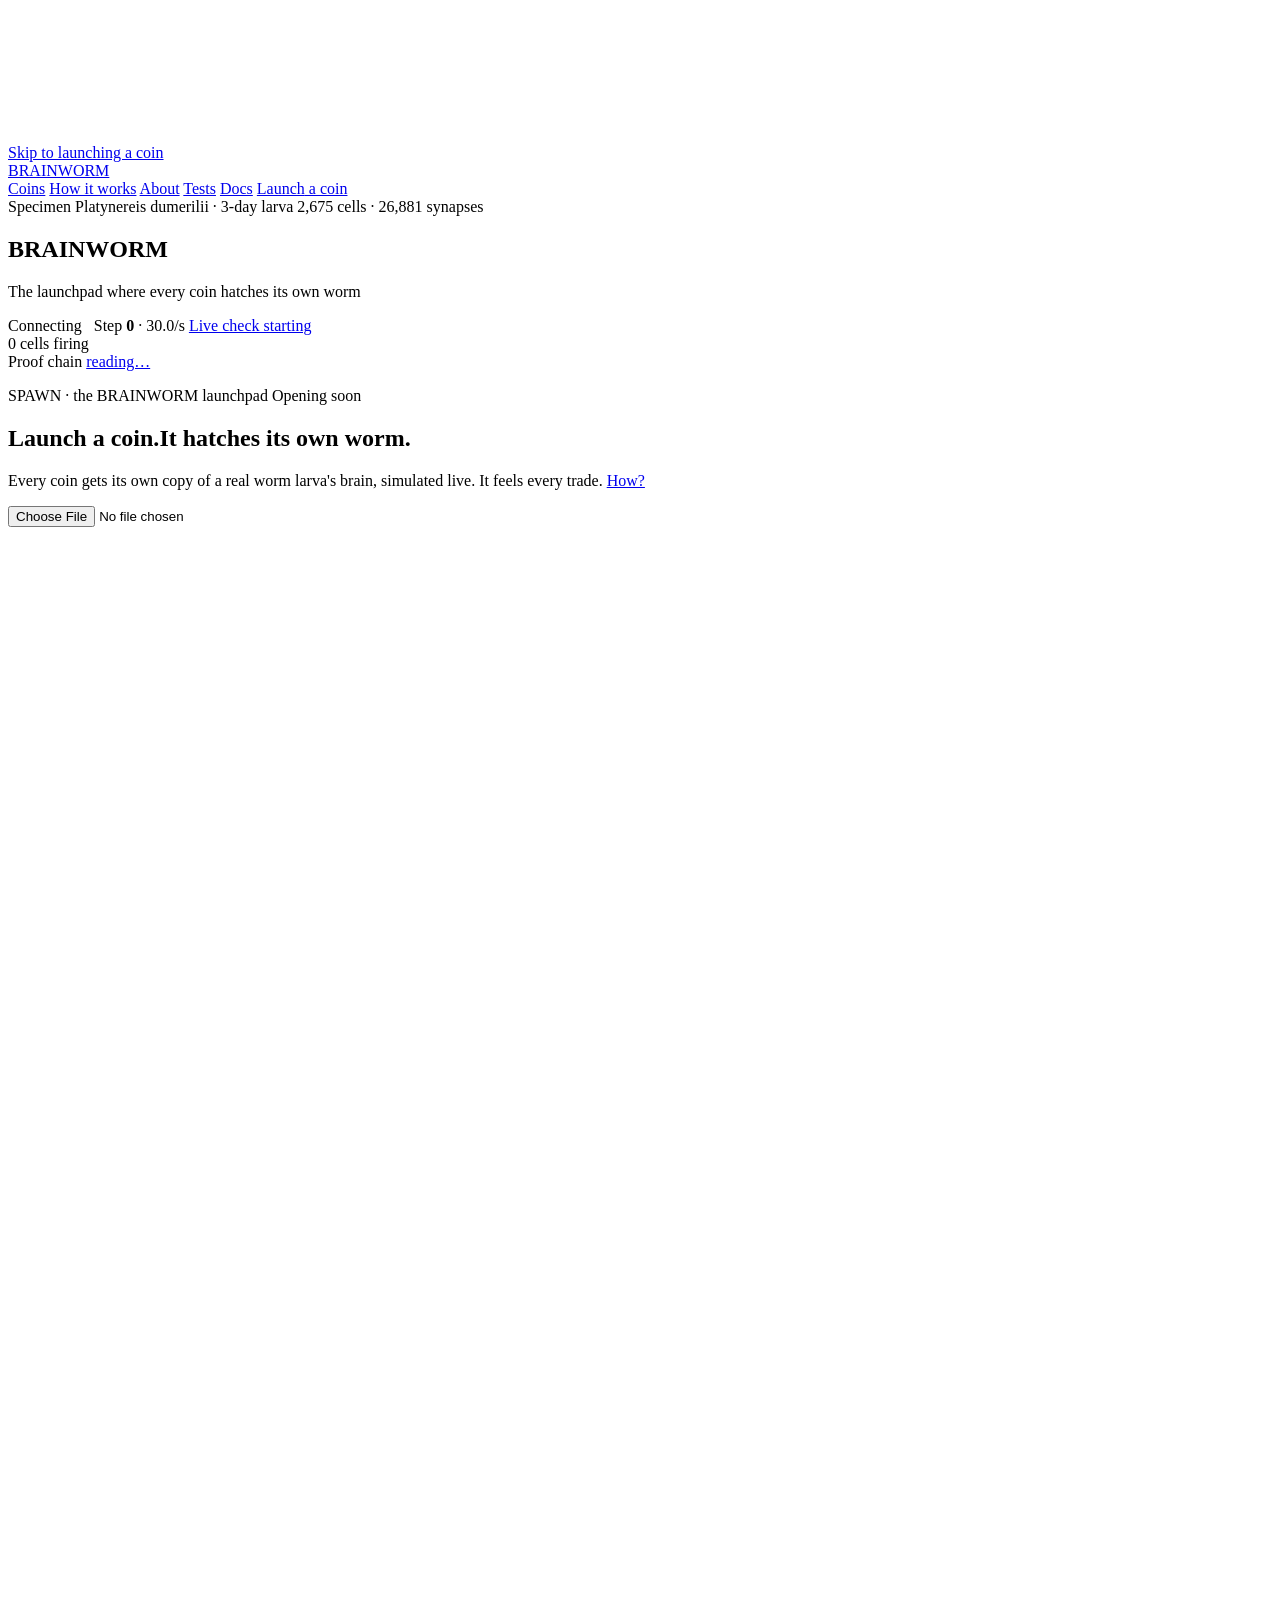
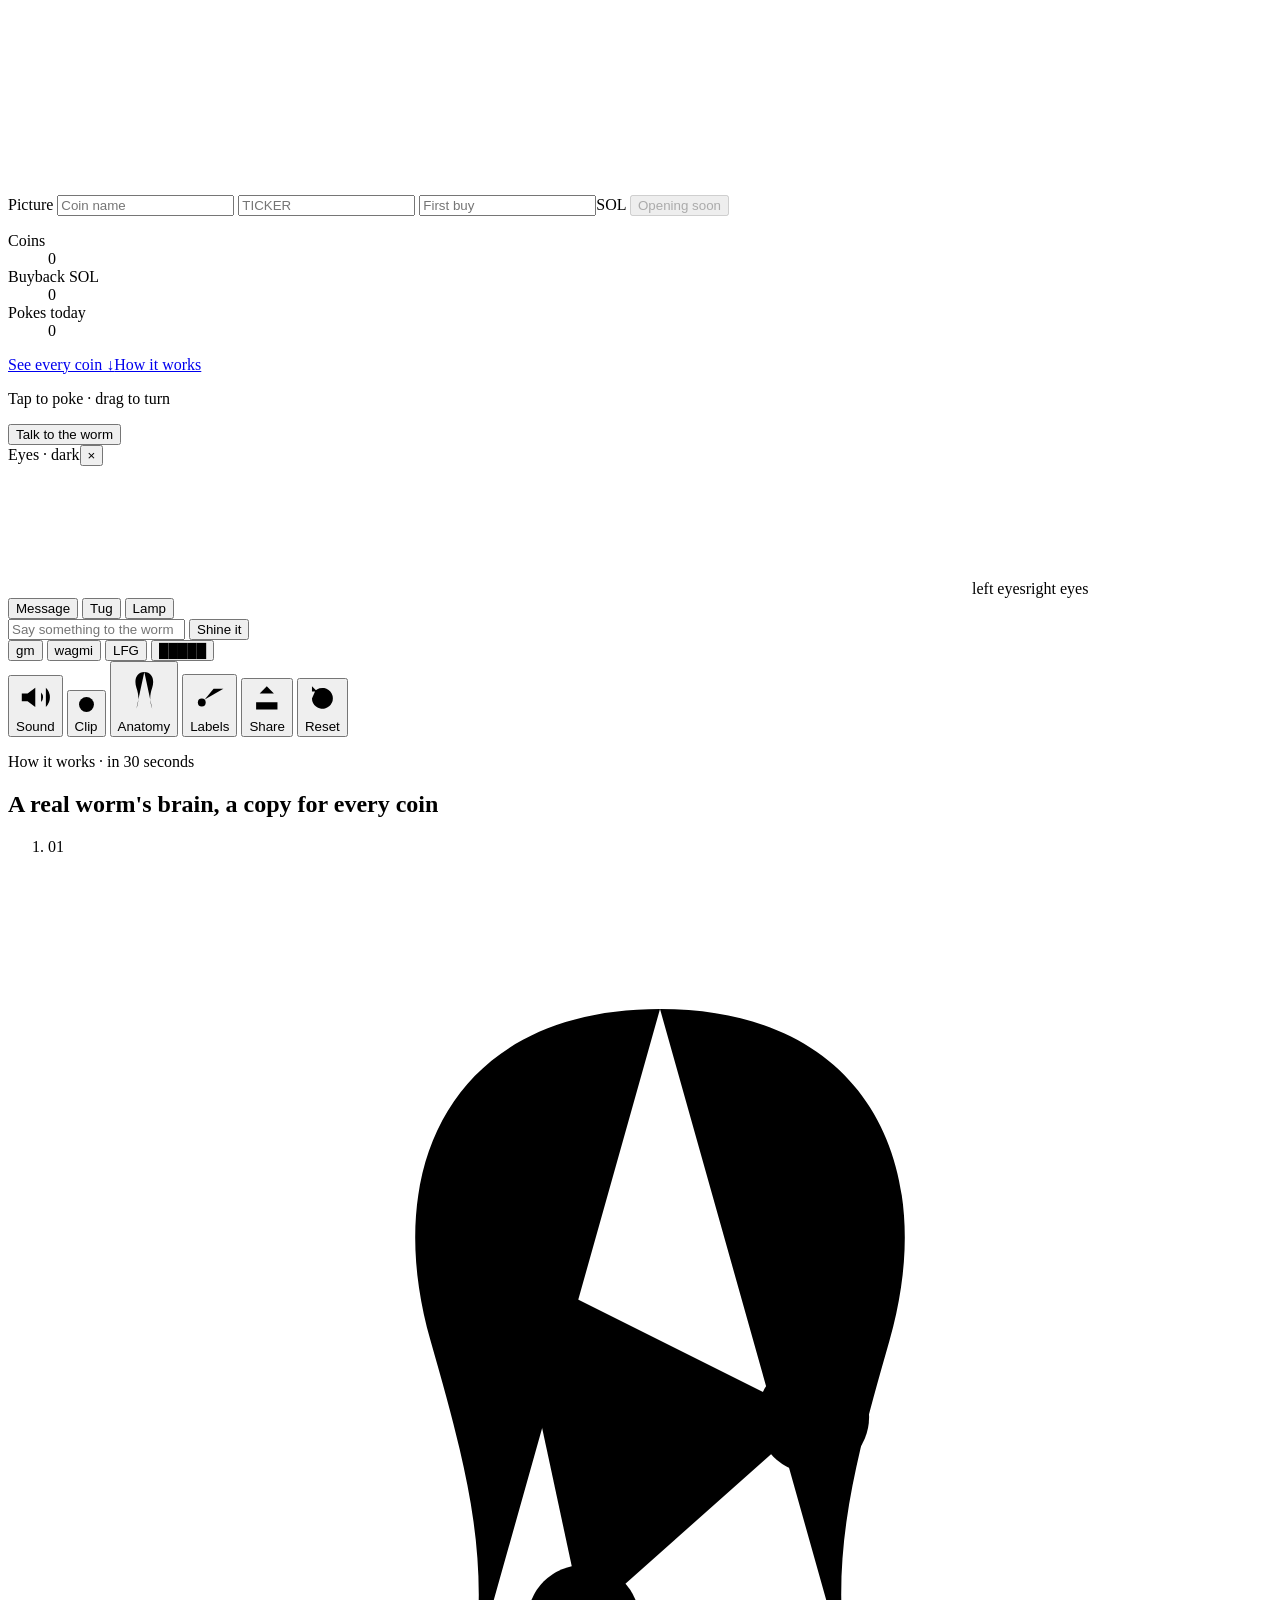
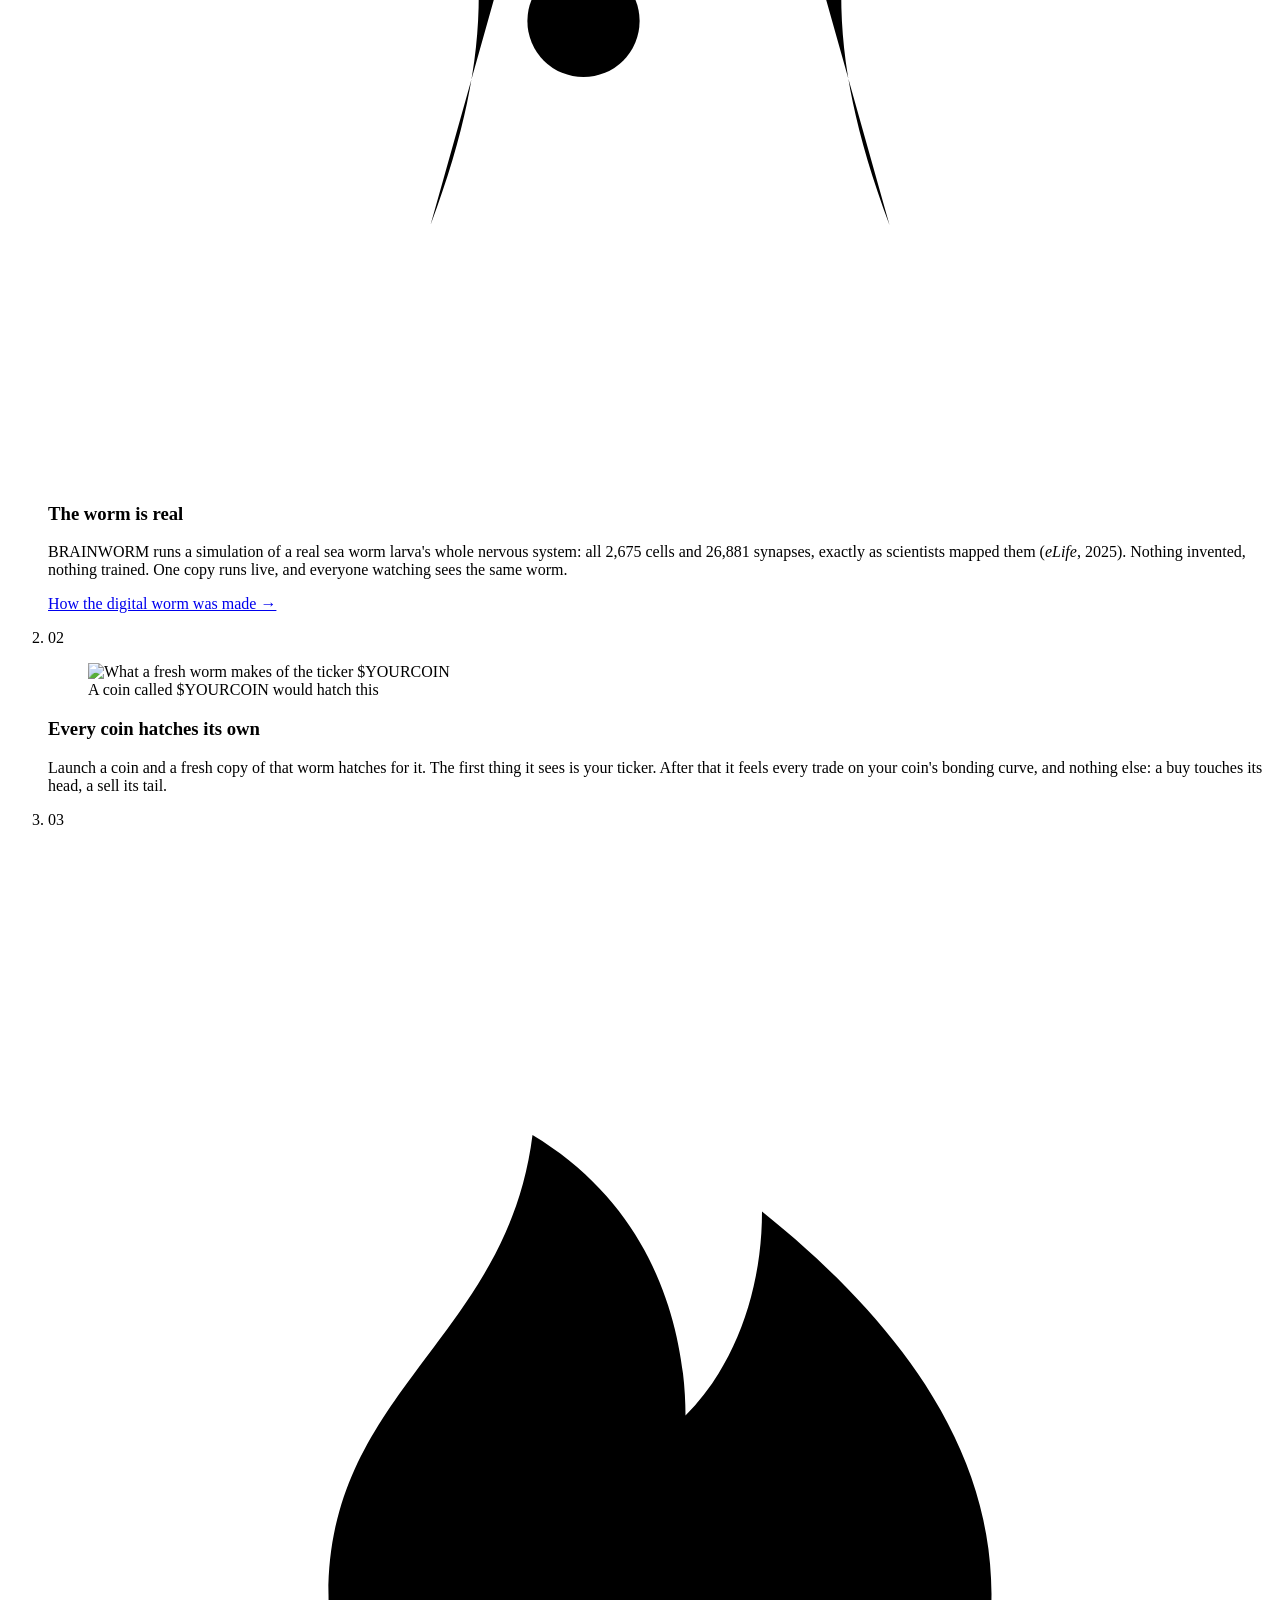
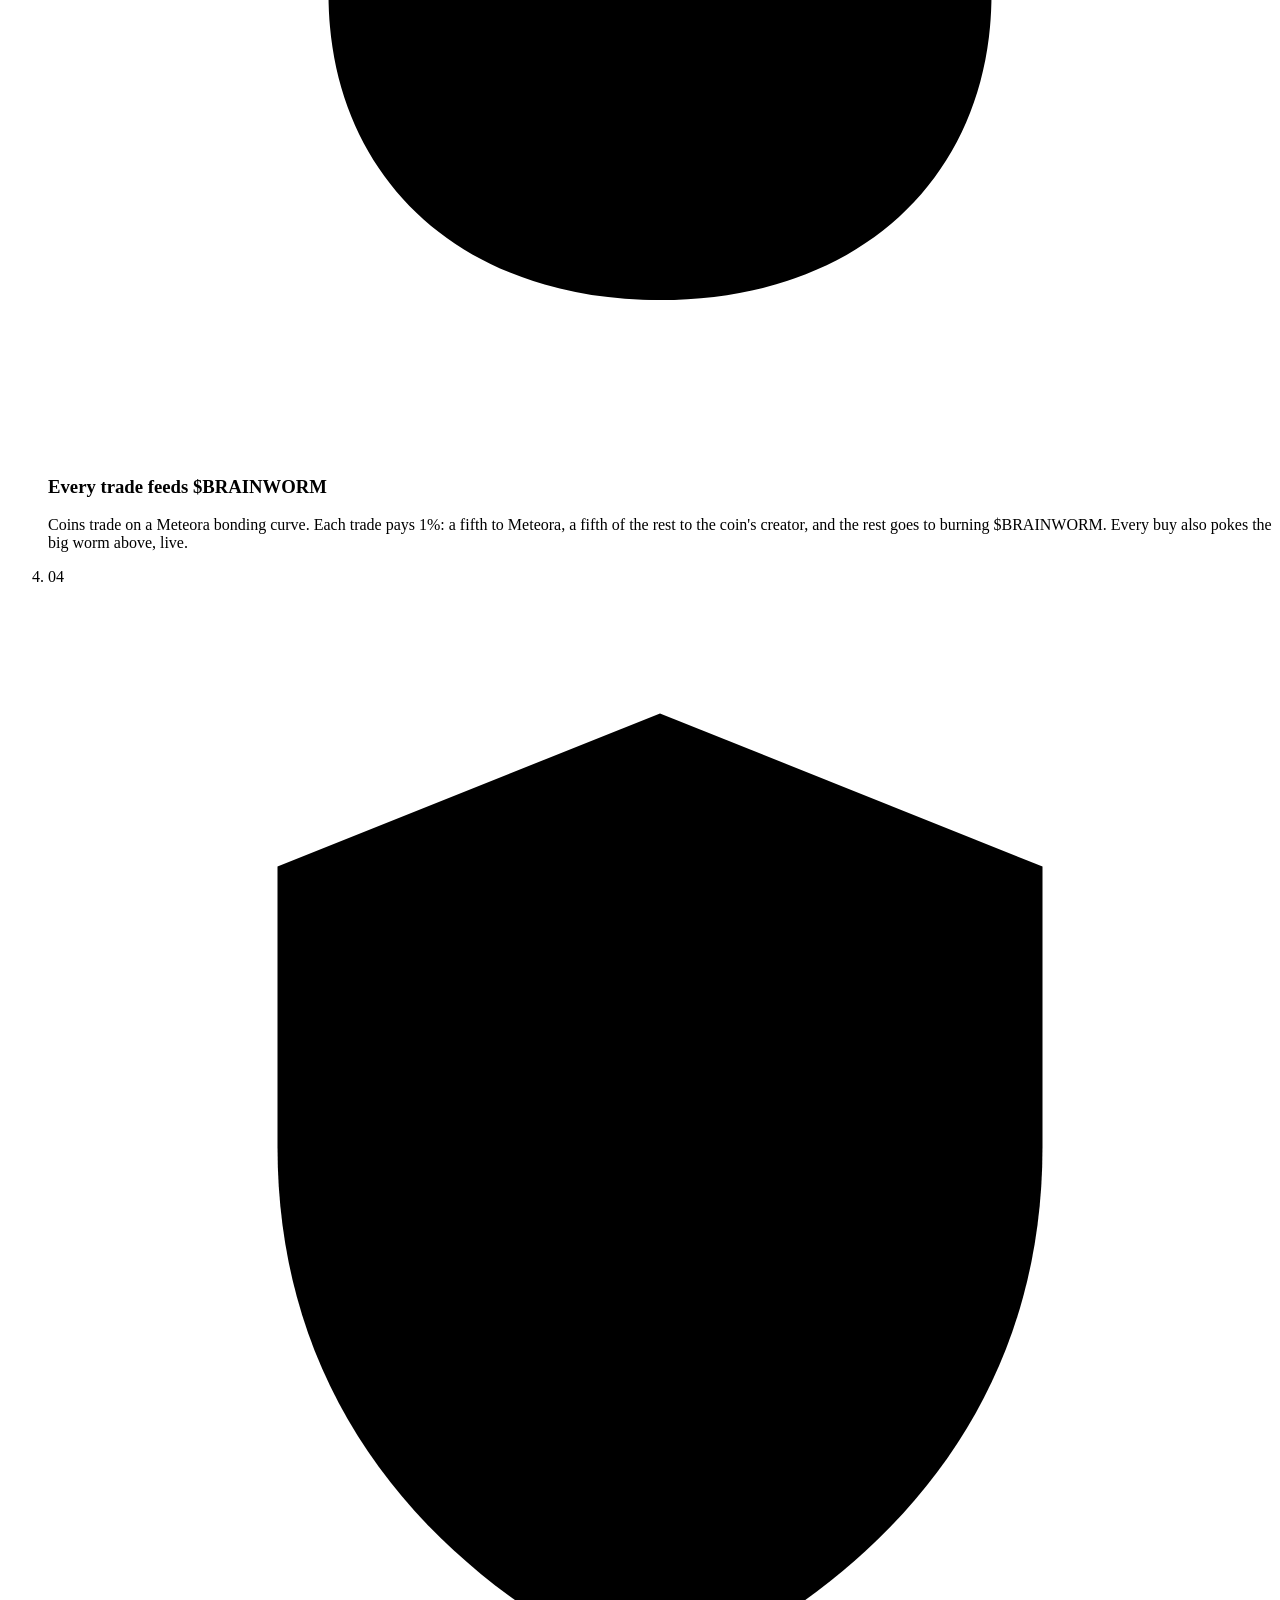
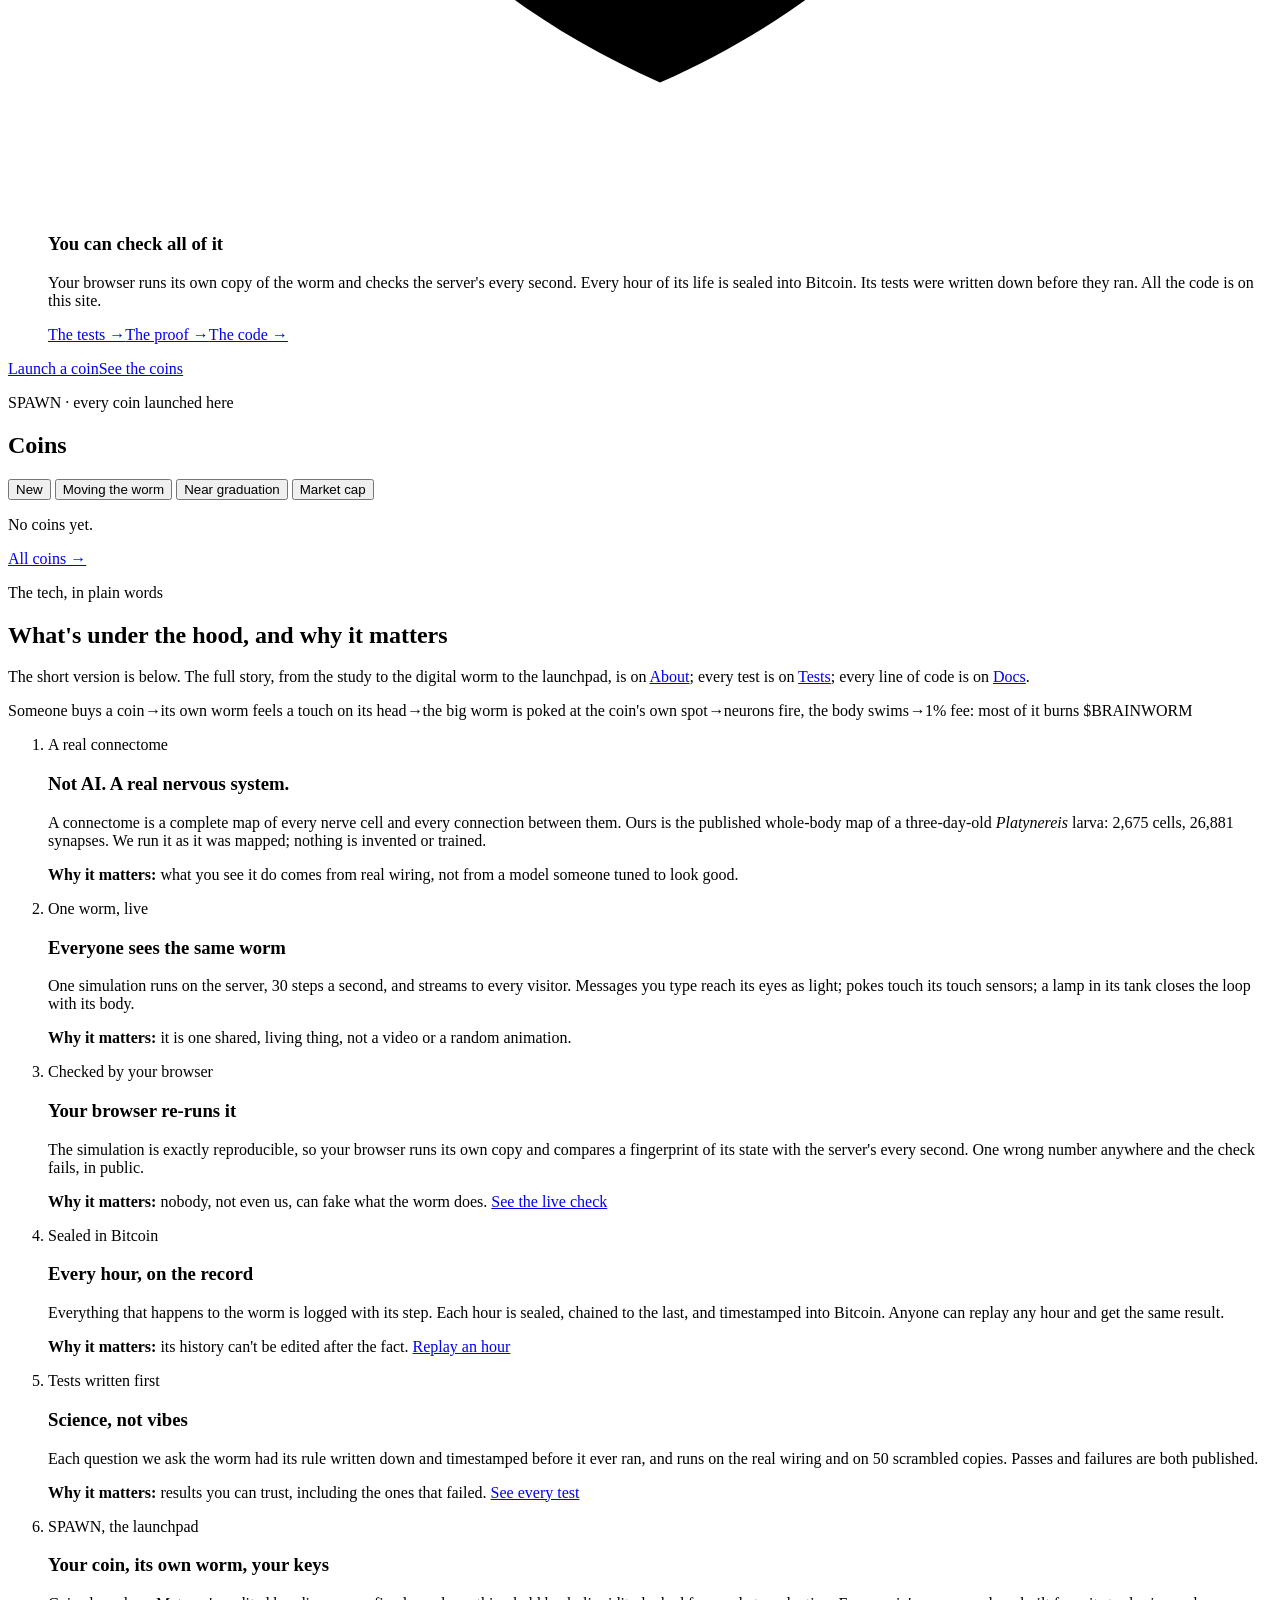
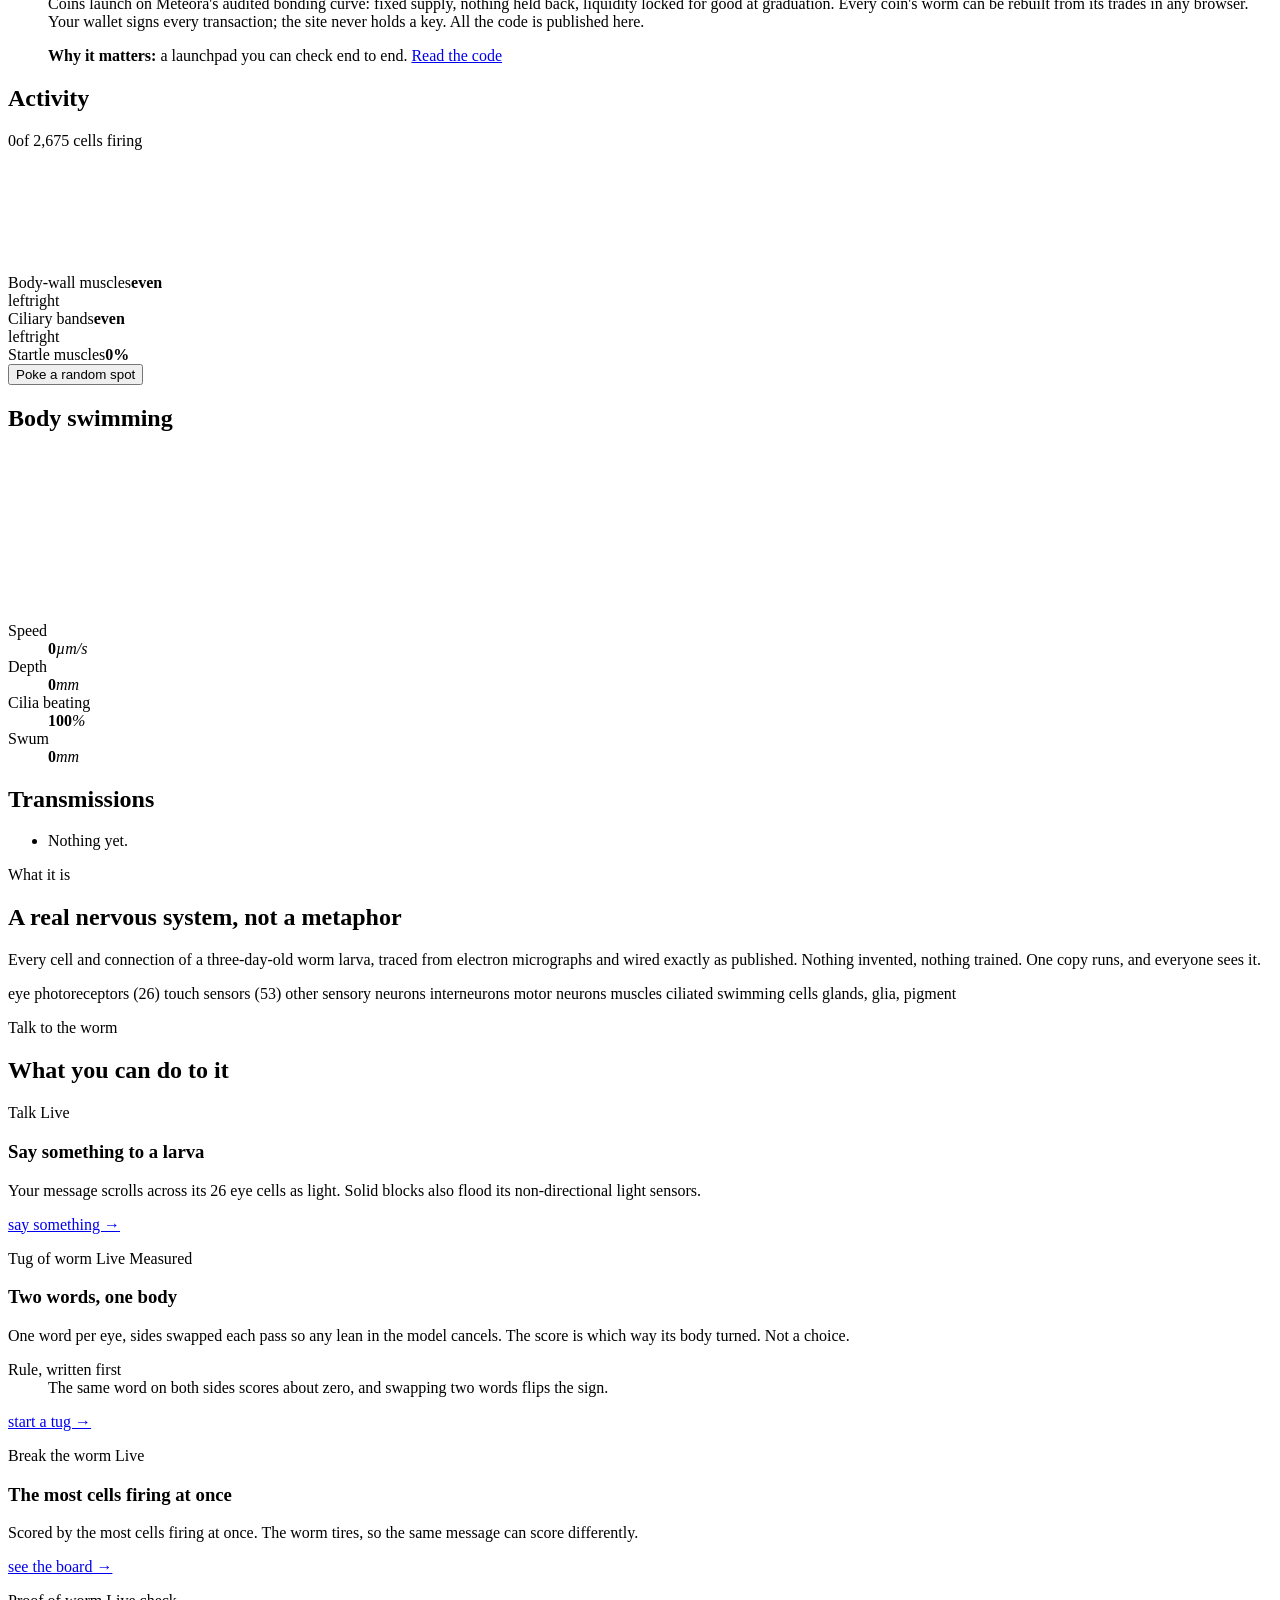
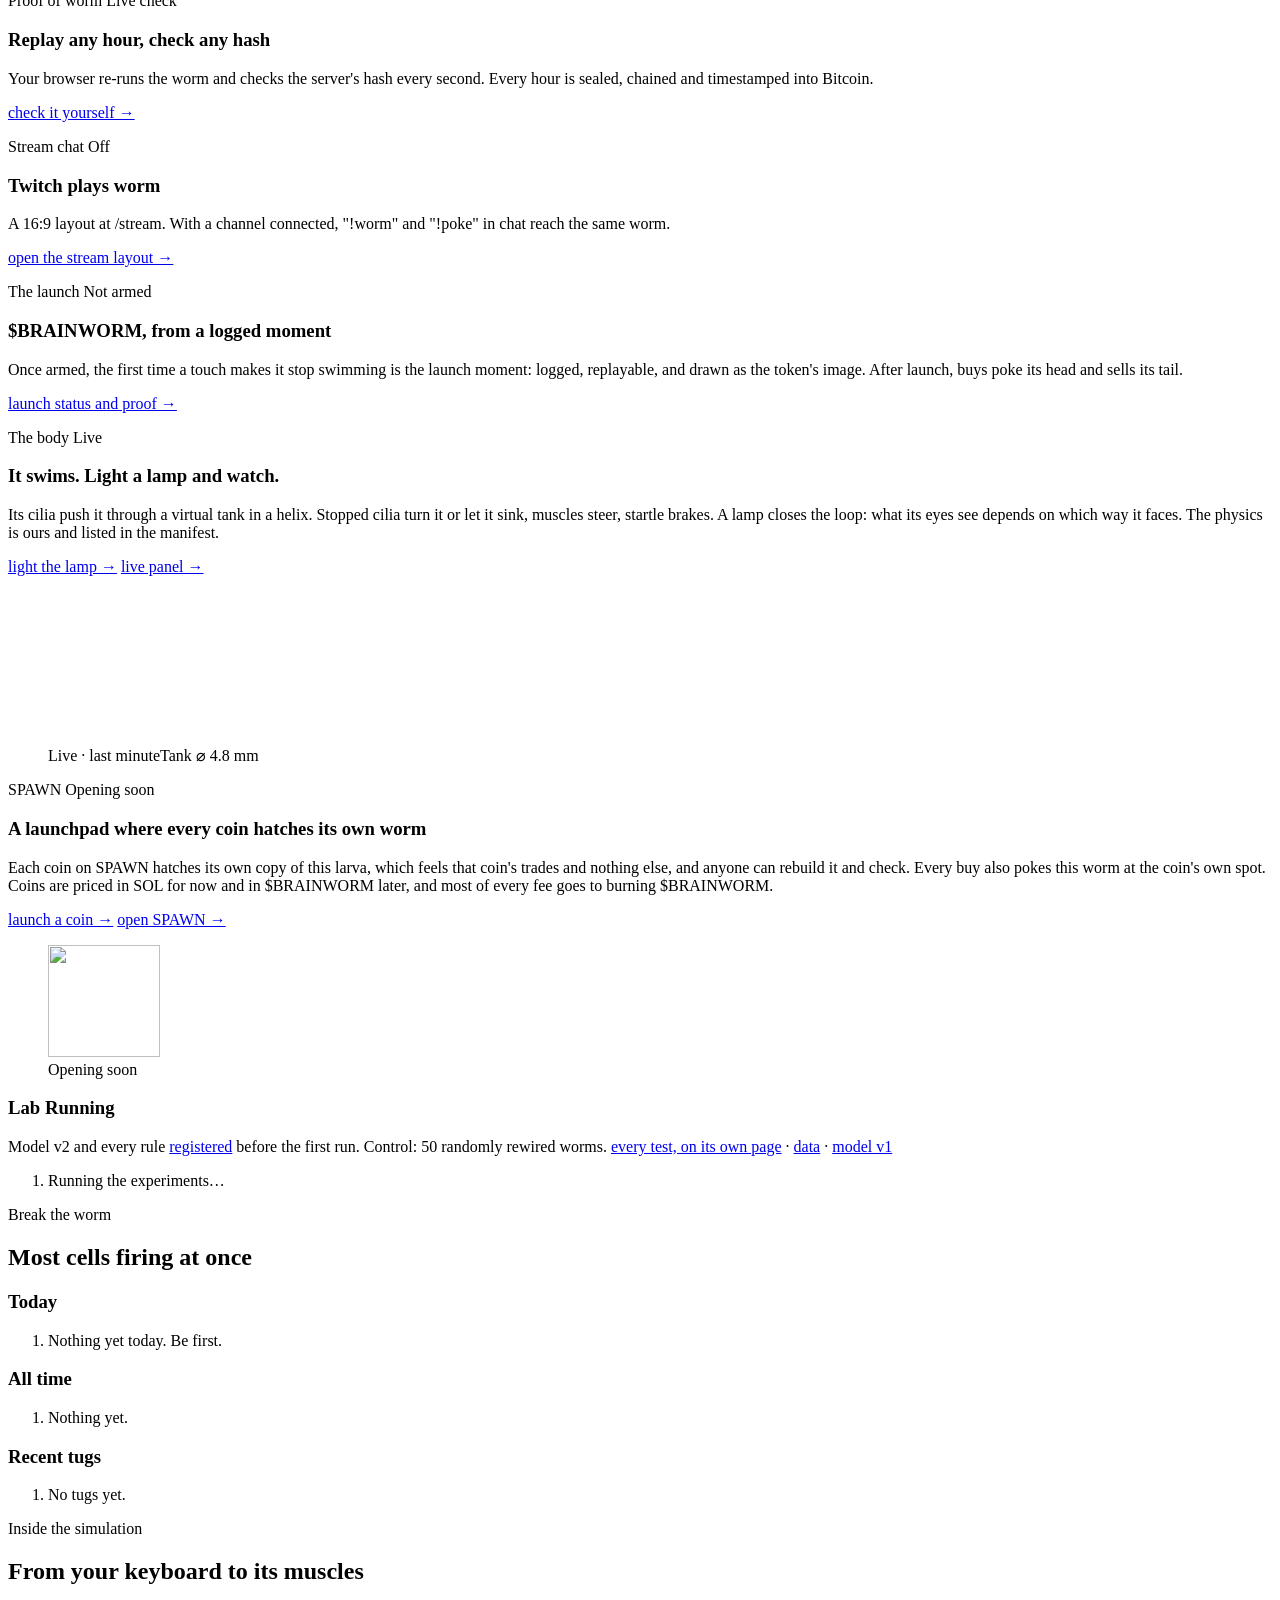
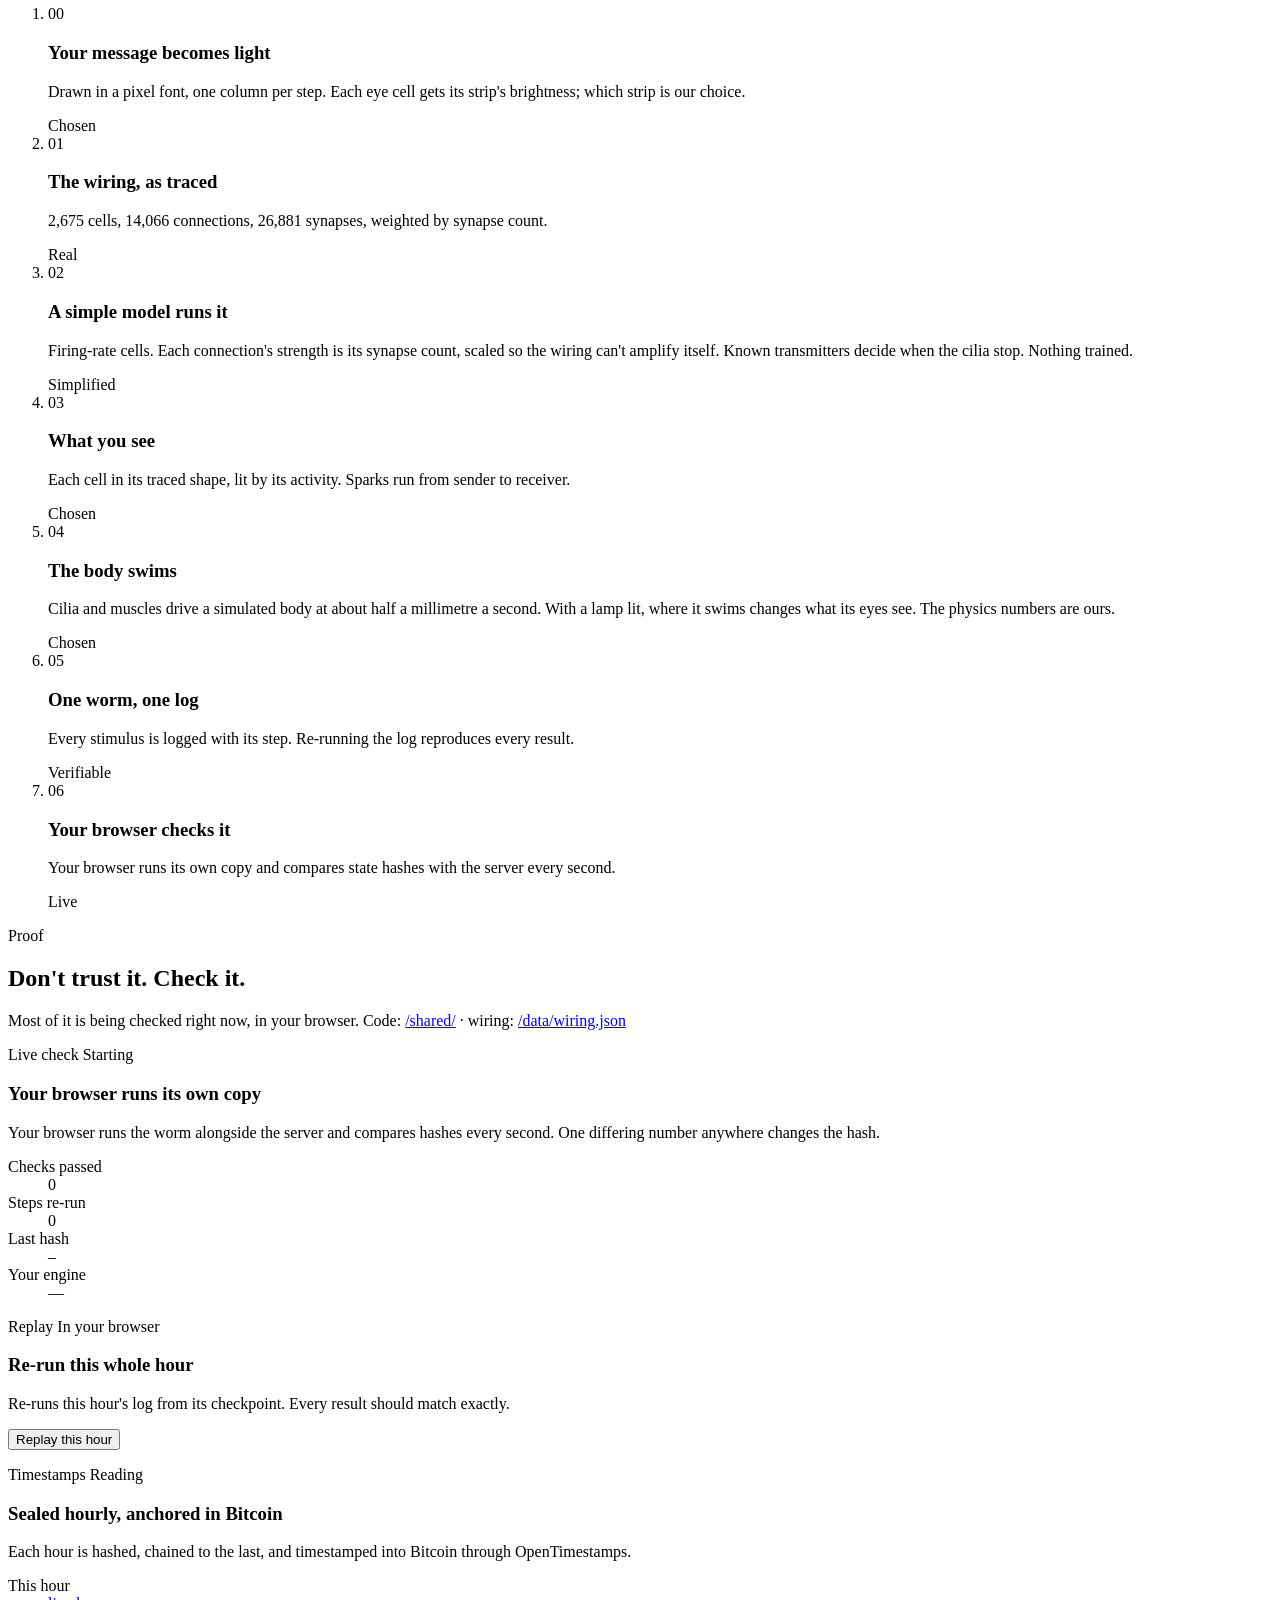
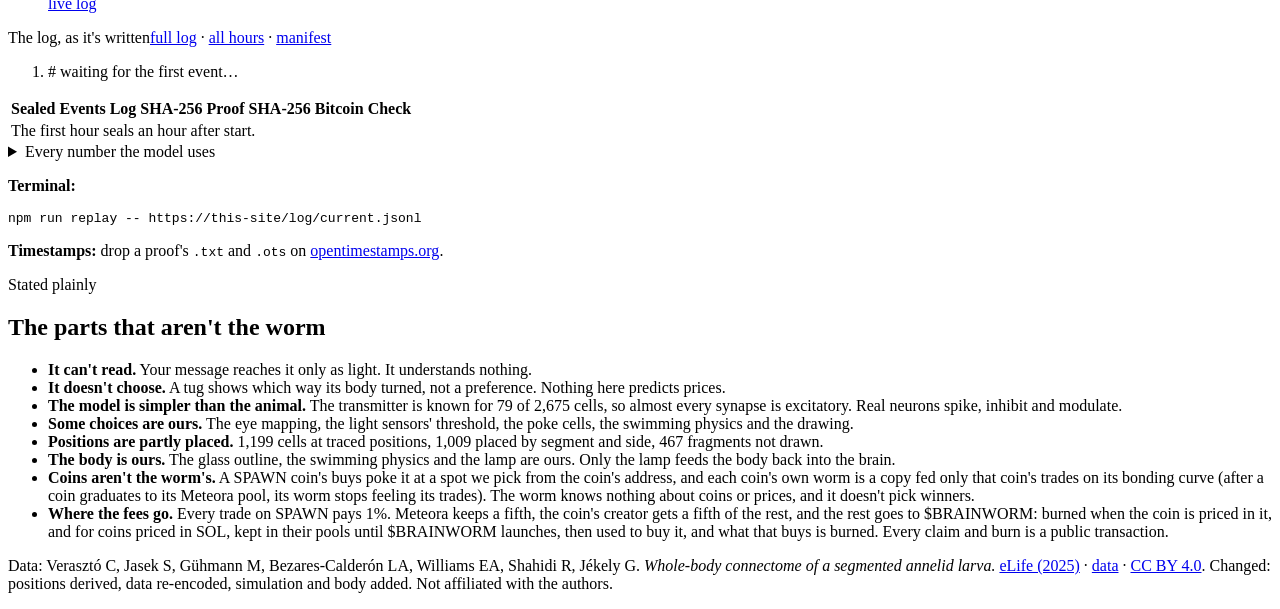
==== commit 74af1a7e: "Old ?coin= links open the coin page; a coin's worm feels trades on its curve, said plainly Co-Author" ====
--- a/public/index.html
+++ b/public/index.html
@@ -191,7 +191,7 @@
         <span class="n">02</span>
         <figure class="ex"><img src="/spawn/hatch/YOURCOIN.png" alt="What a fresh worm makes of the ticker $YOURCOIN" width="120" height="120" loading="lazy"><figcaption>A coin called $YOURCOIN would hatch this</figcaption></figure>
         <h3>Every coin hatches its own</h3>
-        <p>Launch a coin and a fresh copy of that worm hatches for it. The first thing it sees is your ticker. After that it feels every trade of your coin, and nothing else: a buy touches its head, a sell its tail.</p>
+        <p>Launch a coin and a fresh copy of that worm hatches for it. The first thing it sees is your ticker. After that it feels every trade on your coin's bonding curve, and nothing else: a buy touches its head, a sell its tail.</p>
       </li>
       <li>
         <span class="n">03</span>
@@ -471,7 +471,7 @@
         <li><b>Some choices are ours.</b> The eye mapping, the light sensors' threshold, the poke cells, the swimming physics and the drawing.</li>
         <li><b>Positions are partly placed.</b> 1,199 cells at traced positions, 1,009 placed by segment and side, 467 fragments not drawn.</li>
         <li><b>The body is ours.</b> The glass outline, the swimming physics and the lamp are ours. Only the lamp feeds the body back into the brain.</li>
-        <li><b>Coins aren't the worm's.</b> A SPAWN coin's buys poke it at a spot we pick from the coin's address, and each coin's own worm is a copy fed only that coin's trades. The worm knows nothing about coins or prices, and it doesn't pick winners.</li>
+        <li><b>Coins aren't the worm's.</b> A SPAWN coin's buys poke it at a spot we pick from the coin's address, and each coin's own worm is a copy fed only that coin's trades on its bonding curve (after a coin graduates to its Meteora pool, its worm stops feeling its trades). The worm knows nothing about coins or prices, and it doesn't pick winners.</li>
         <li><b>Where the fees go.</b> Every trade on SPAWN pays 1%. Meteora keeps a fifth, the coin's creator gets a fifth of the rest, and the rest goes to $BRAINWORM: burned when the coin is priced in it, and for coins priced in SOL, kept in their pools until $BRAINWORM launches, then used to buy it, and what that buys is burned. Every claim and burn is a public transaction.</li>
       </ul>
     </div>
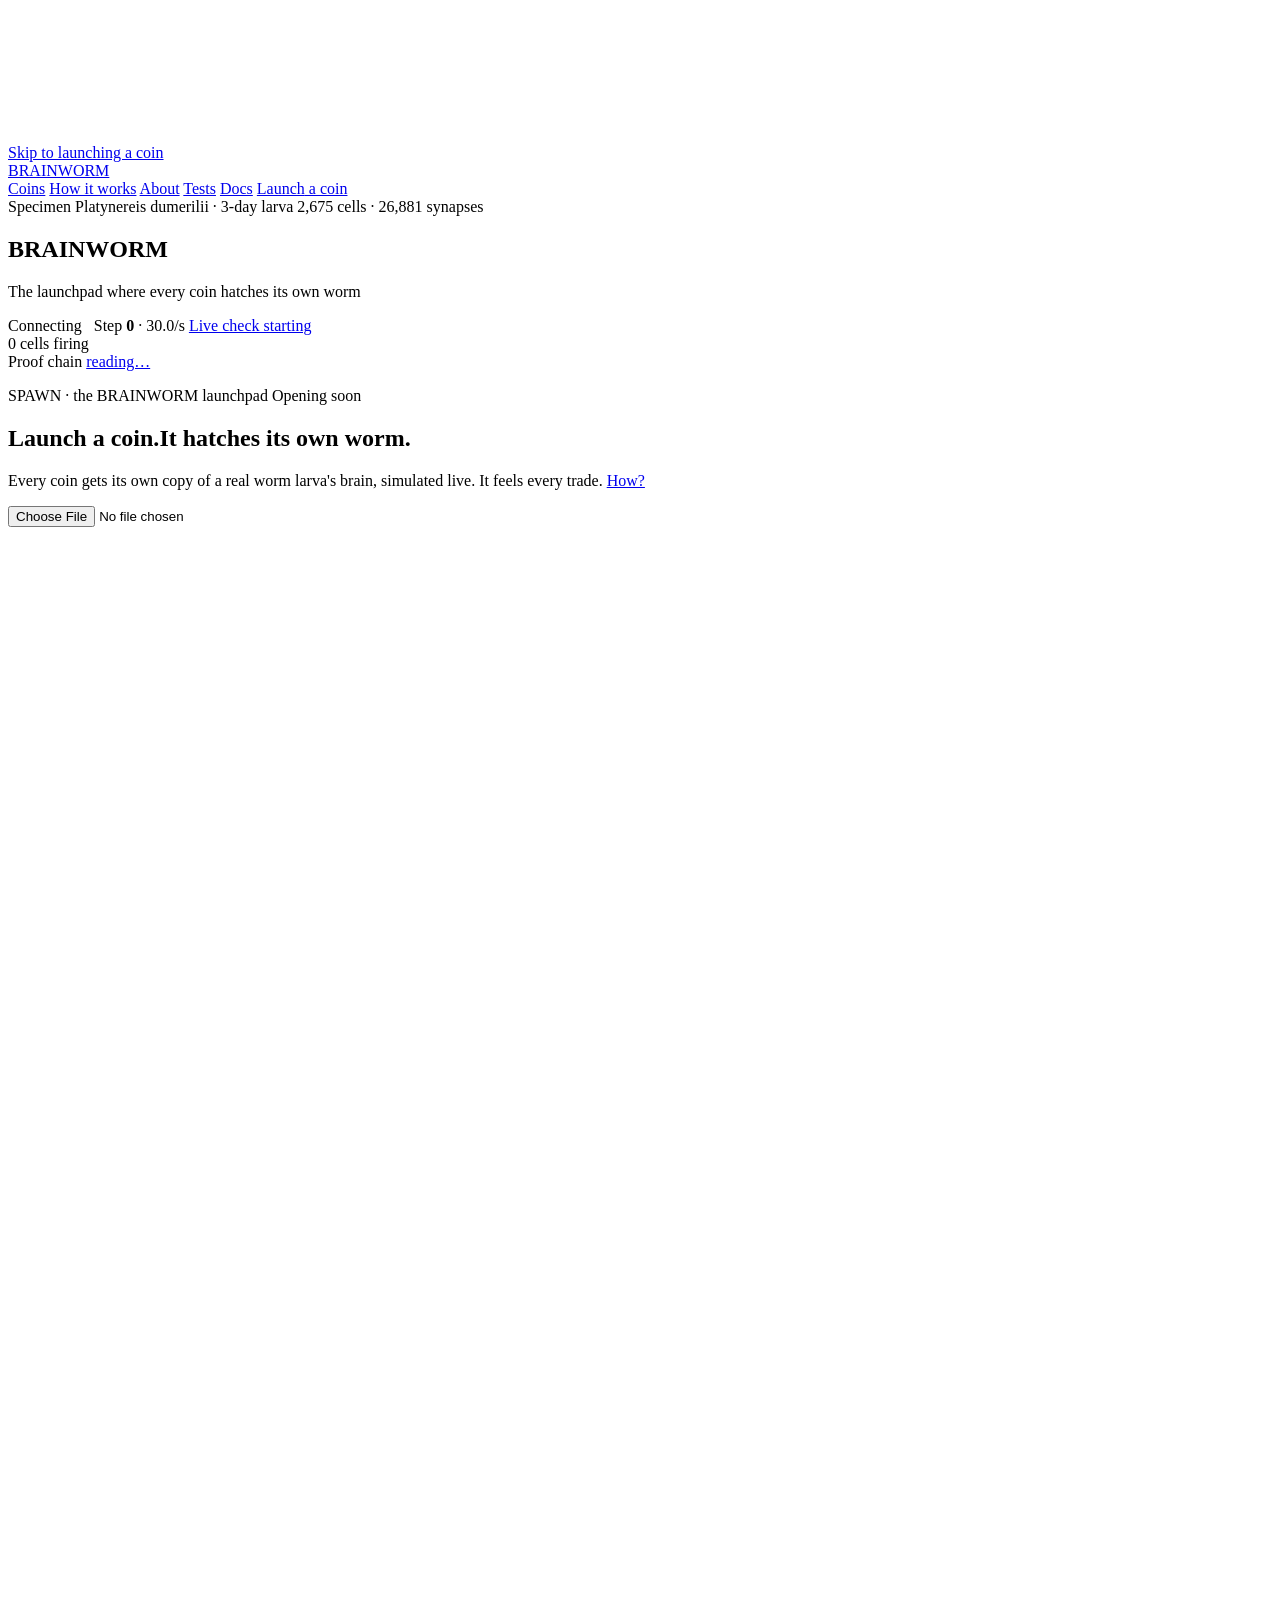
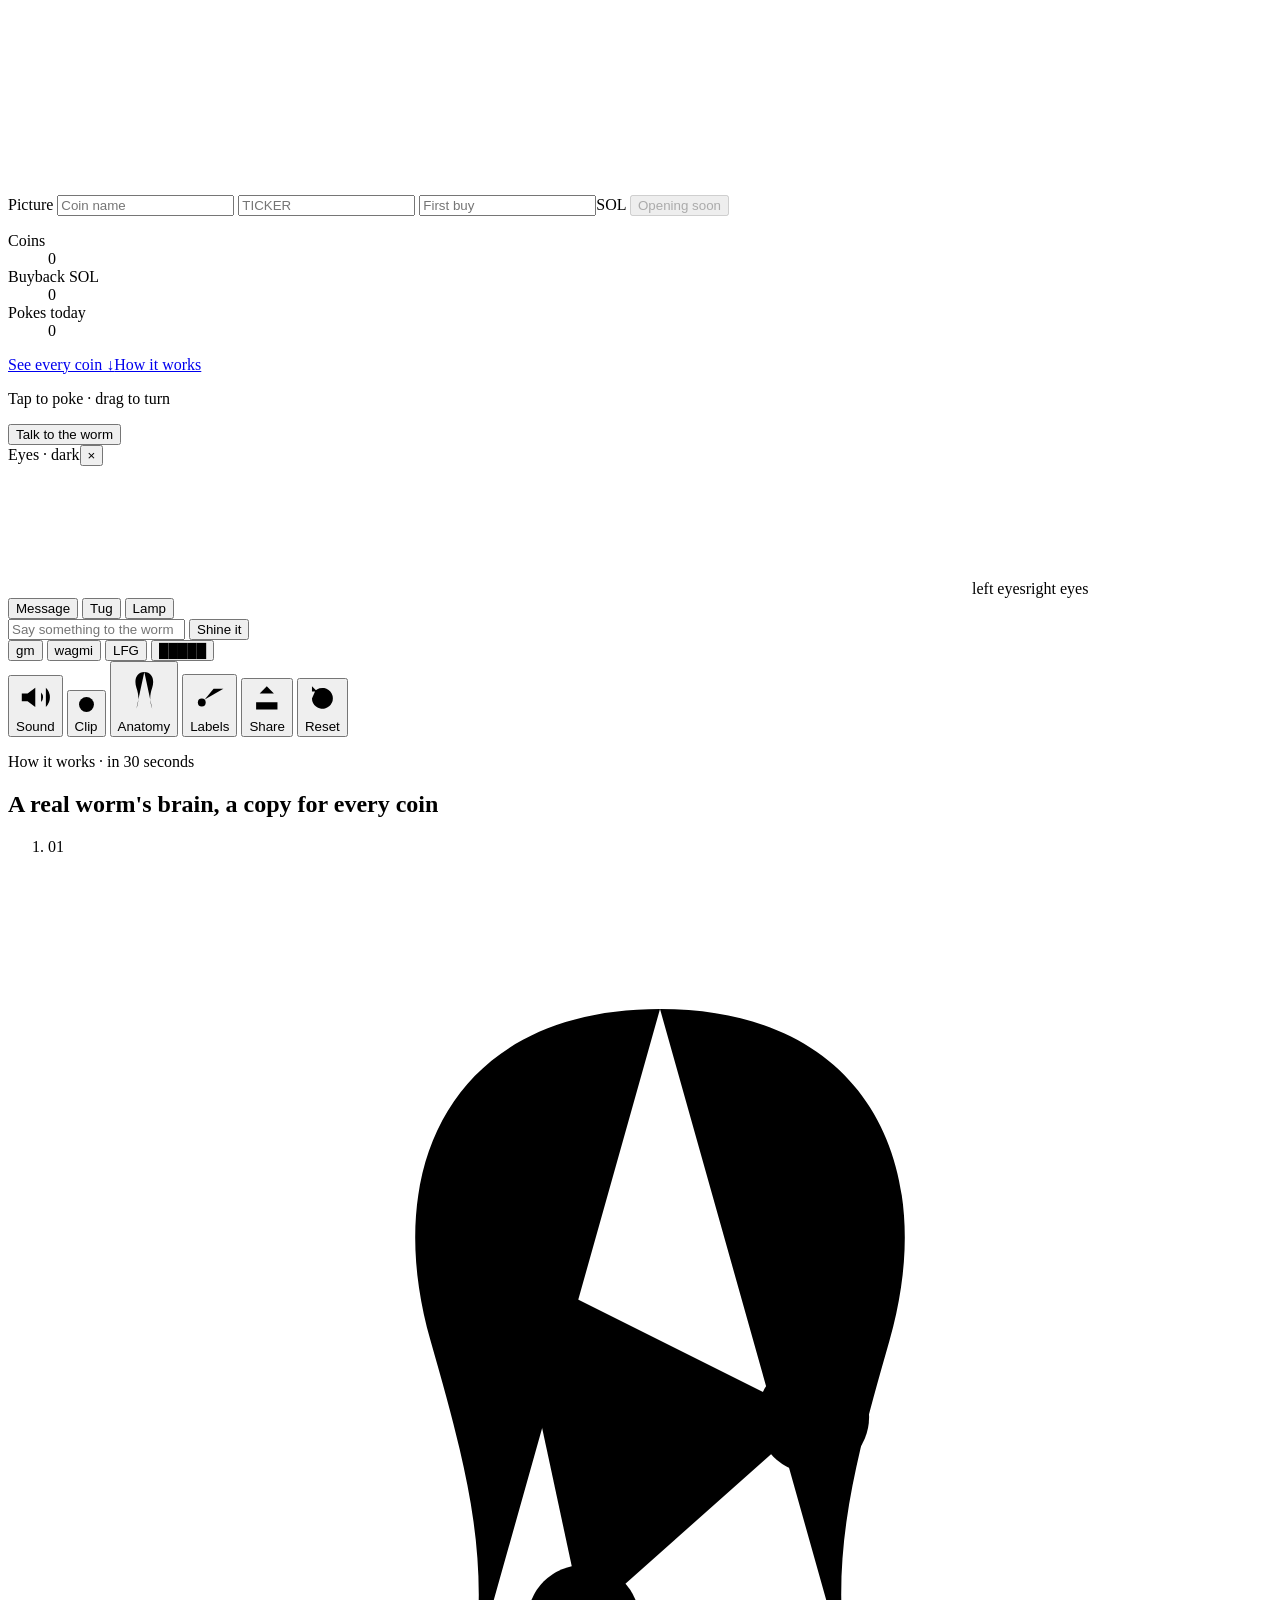
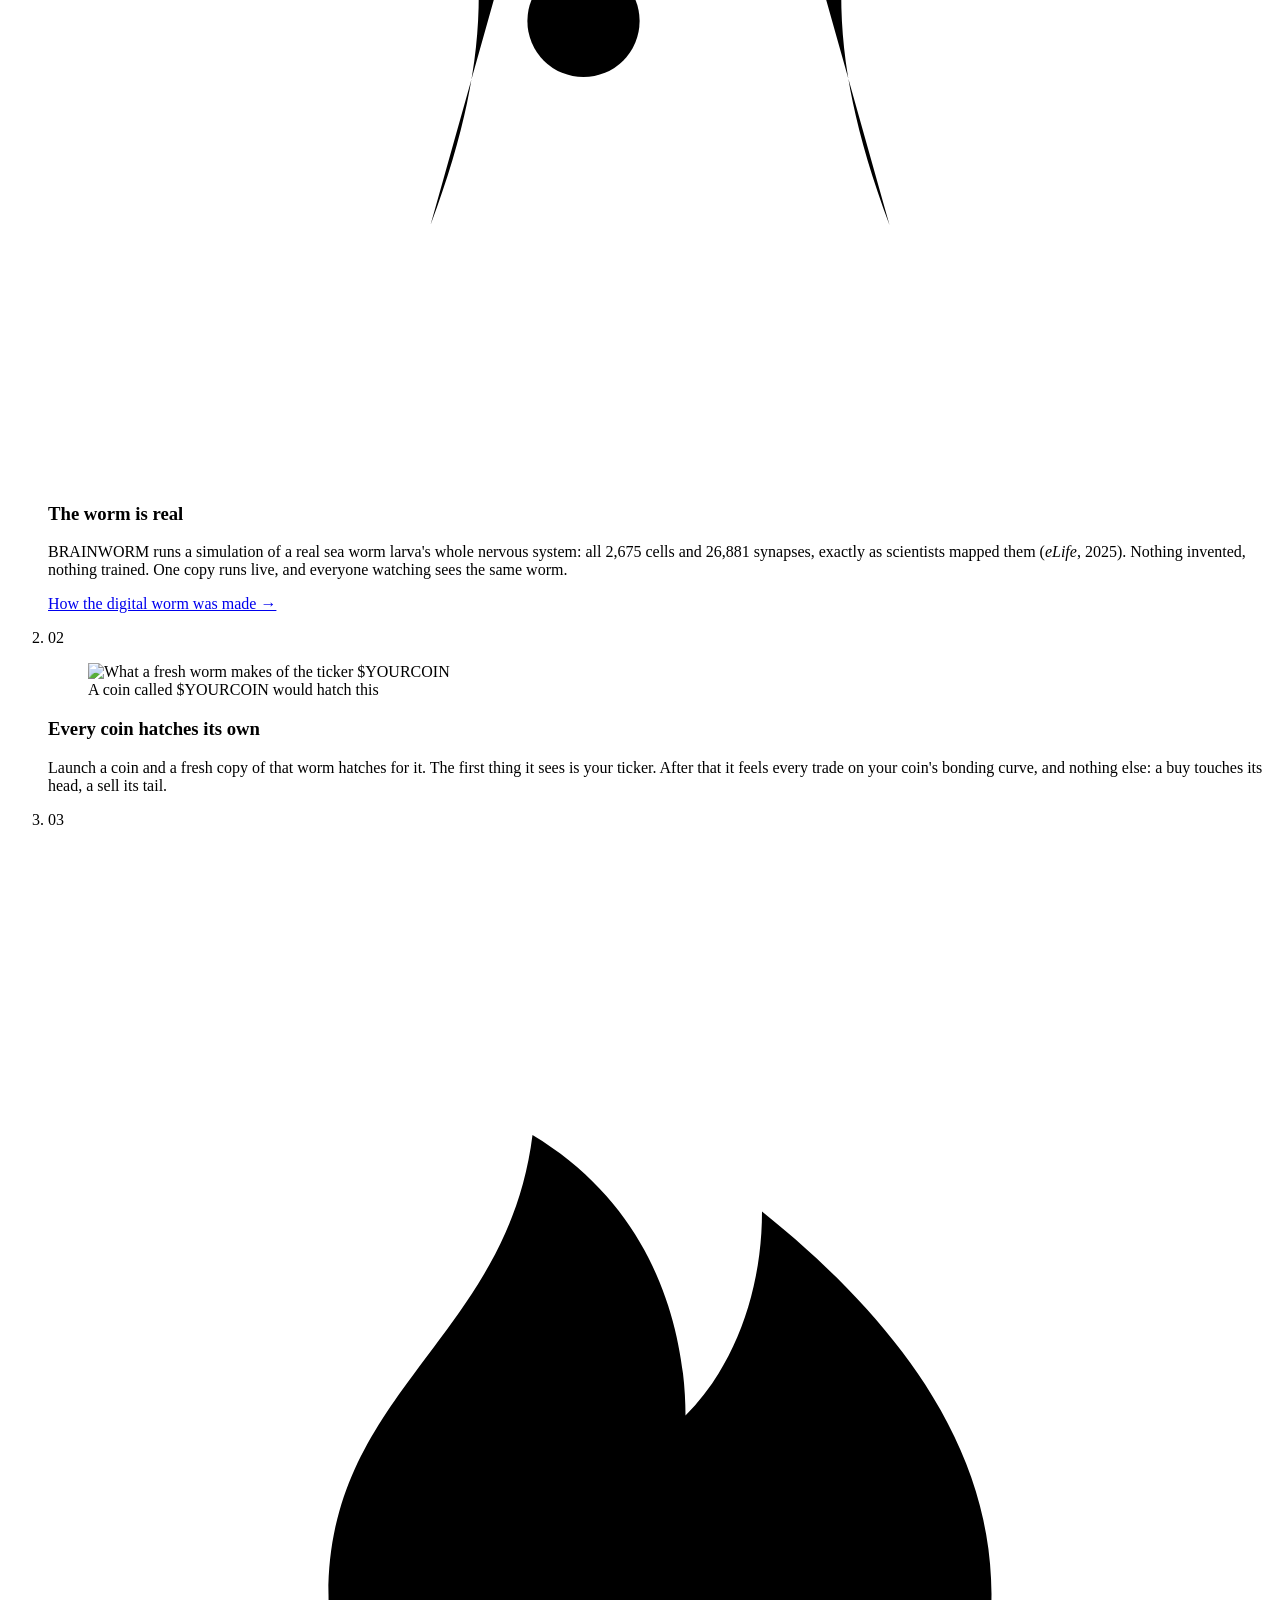
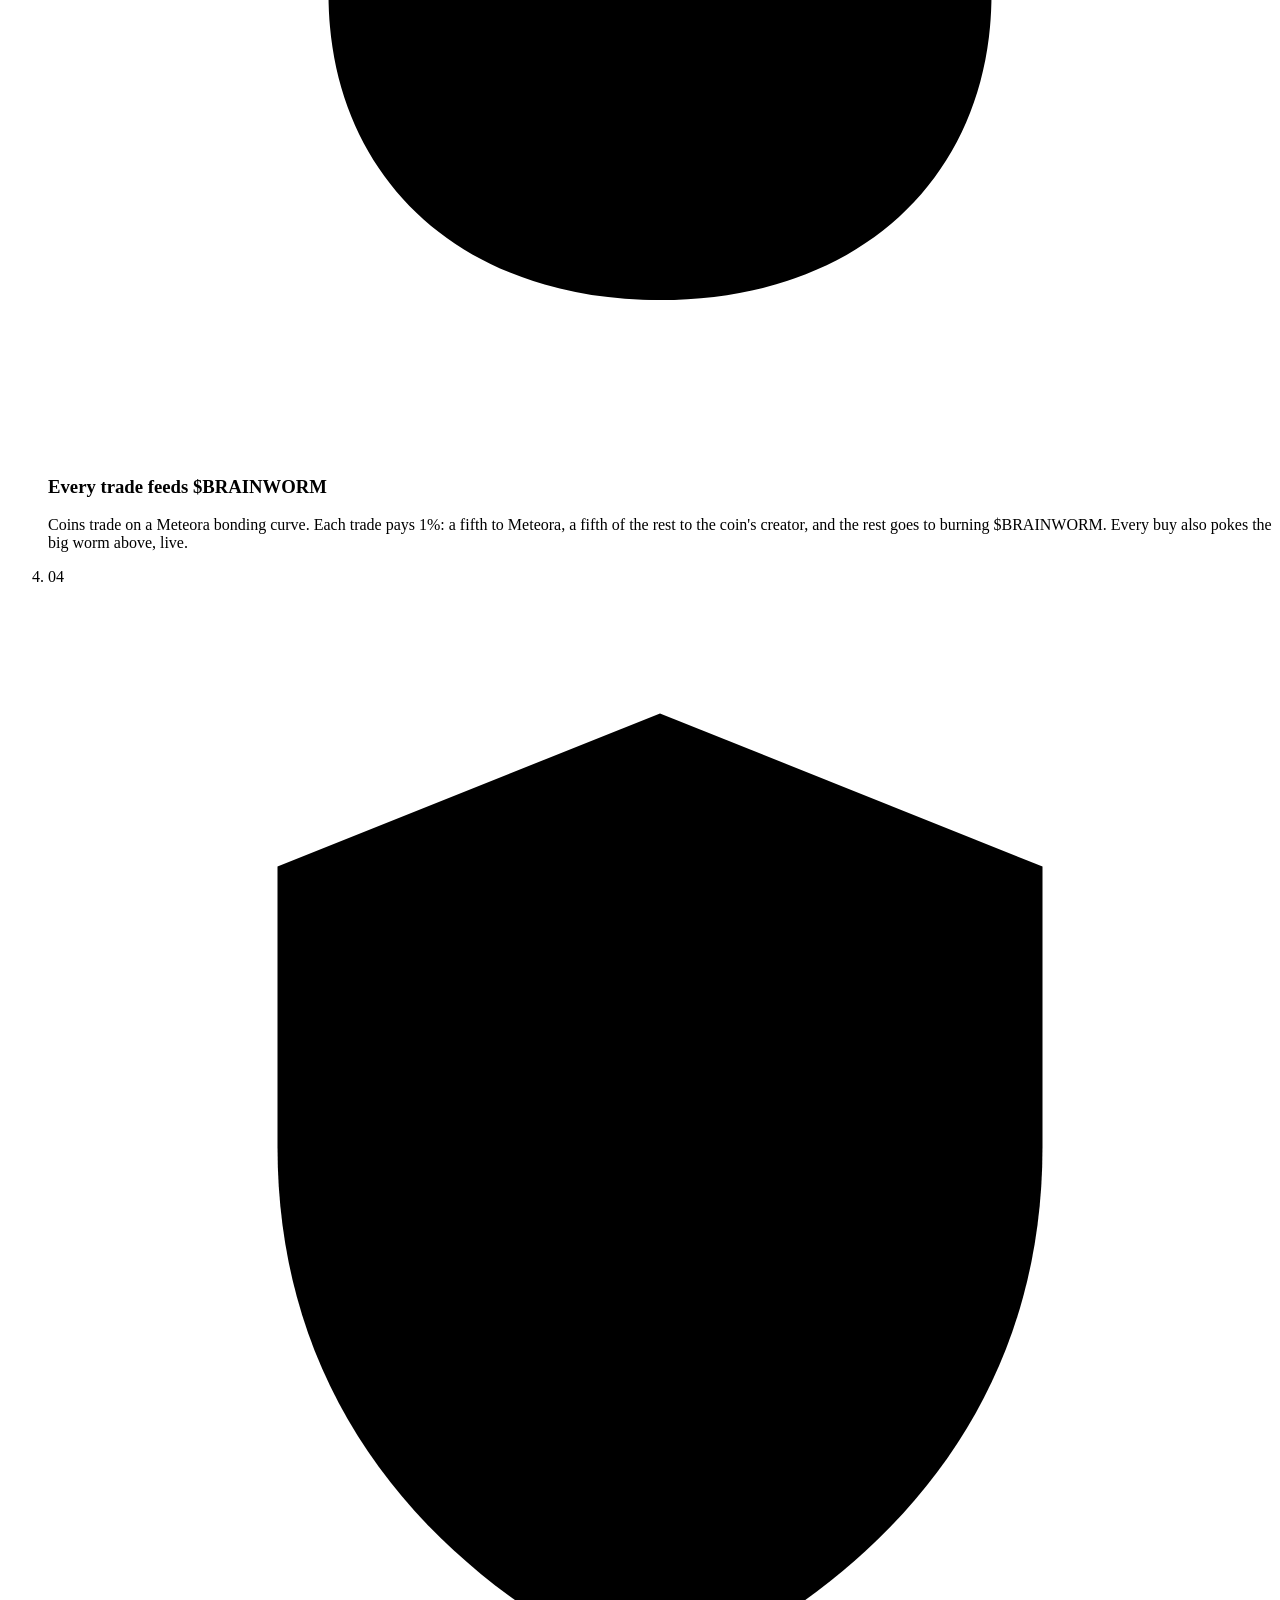
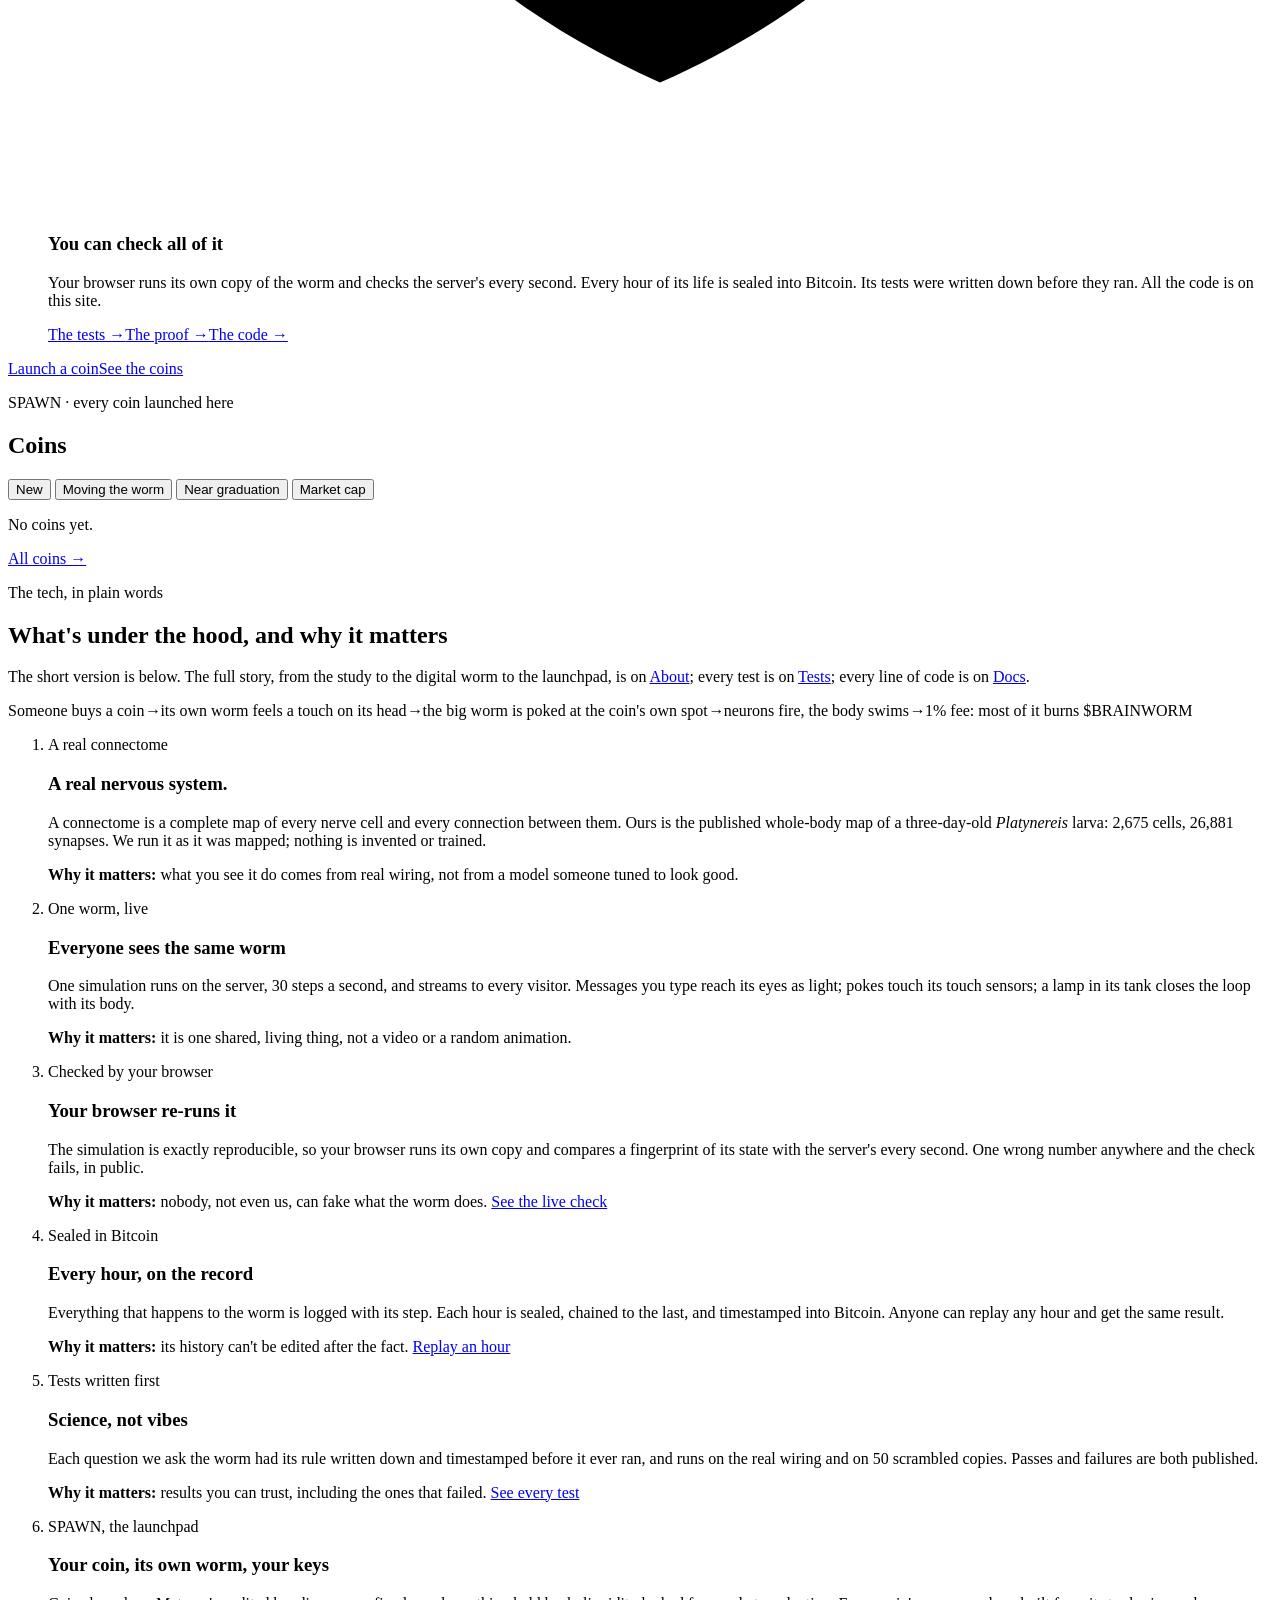
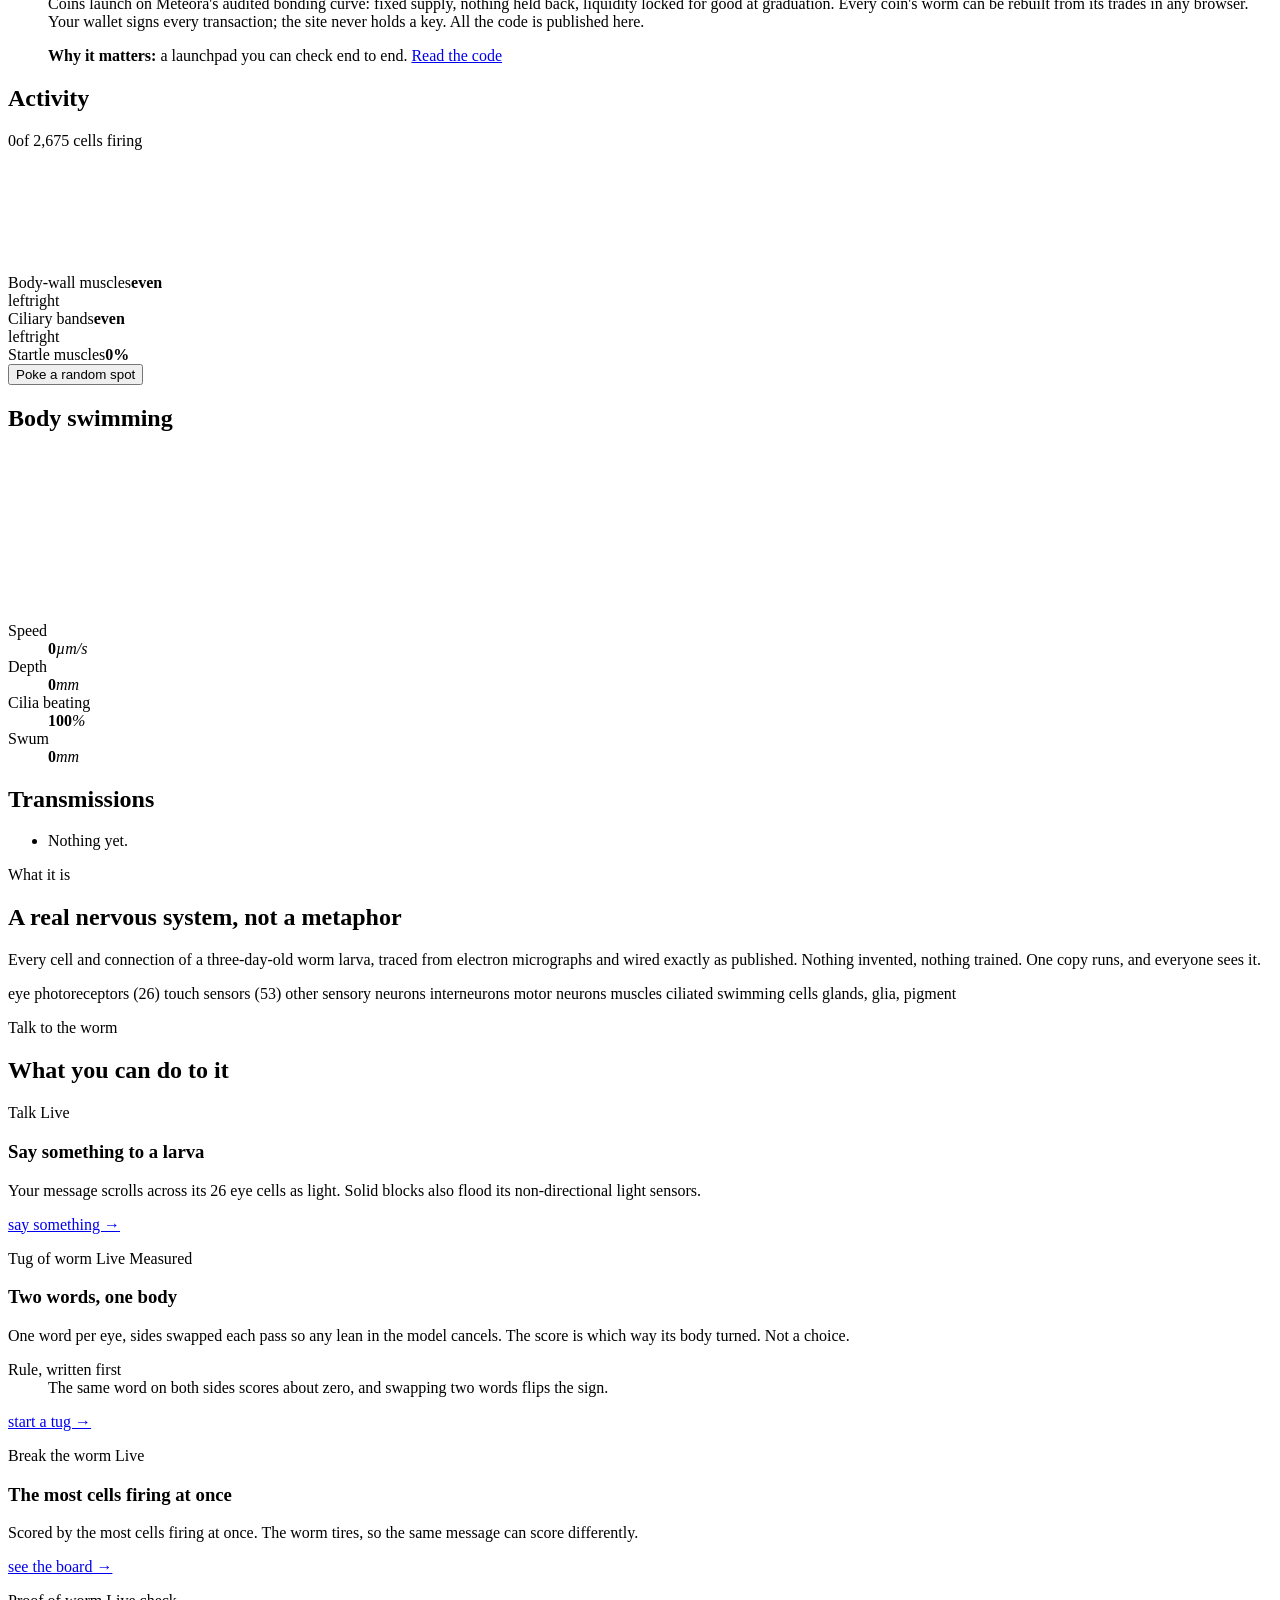
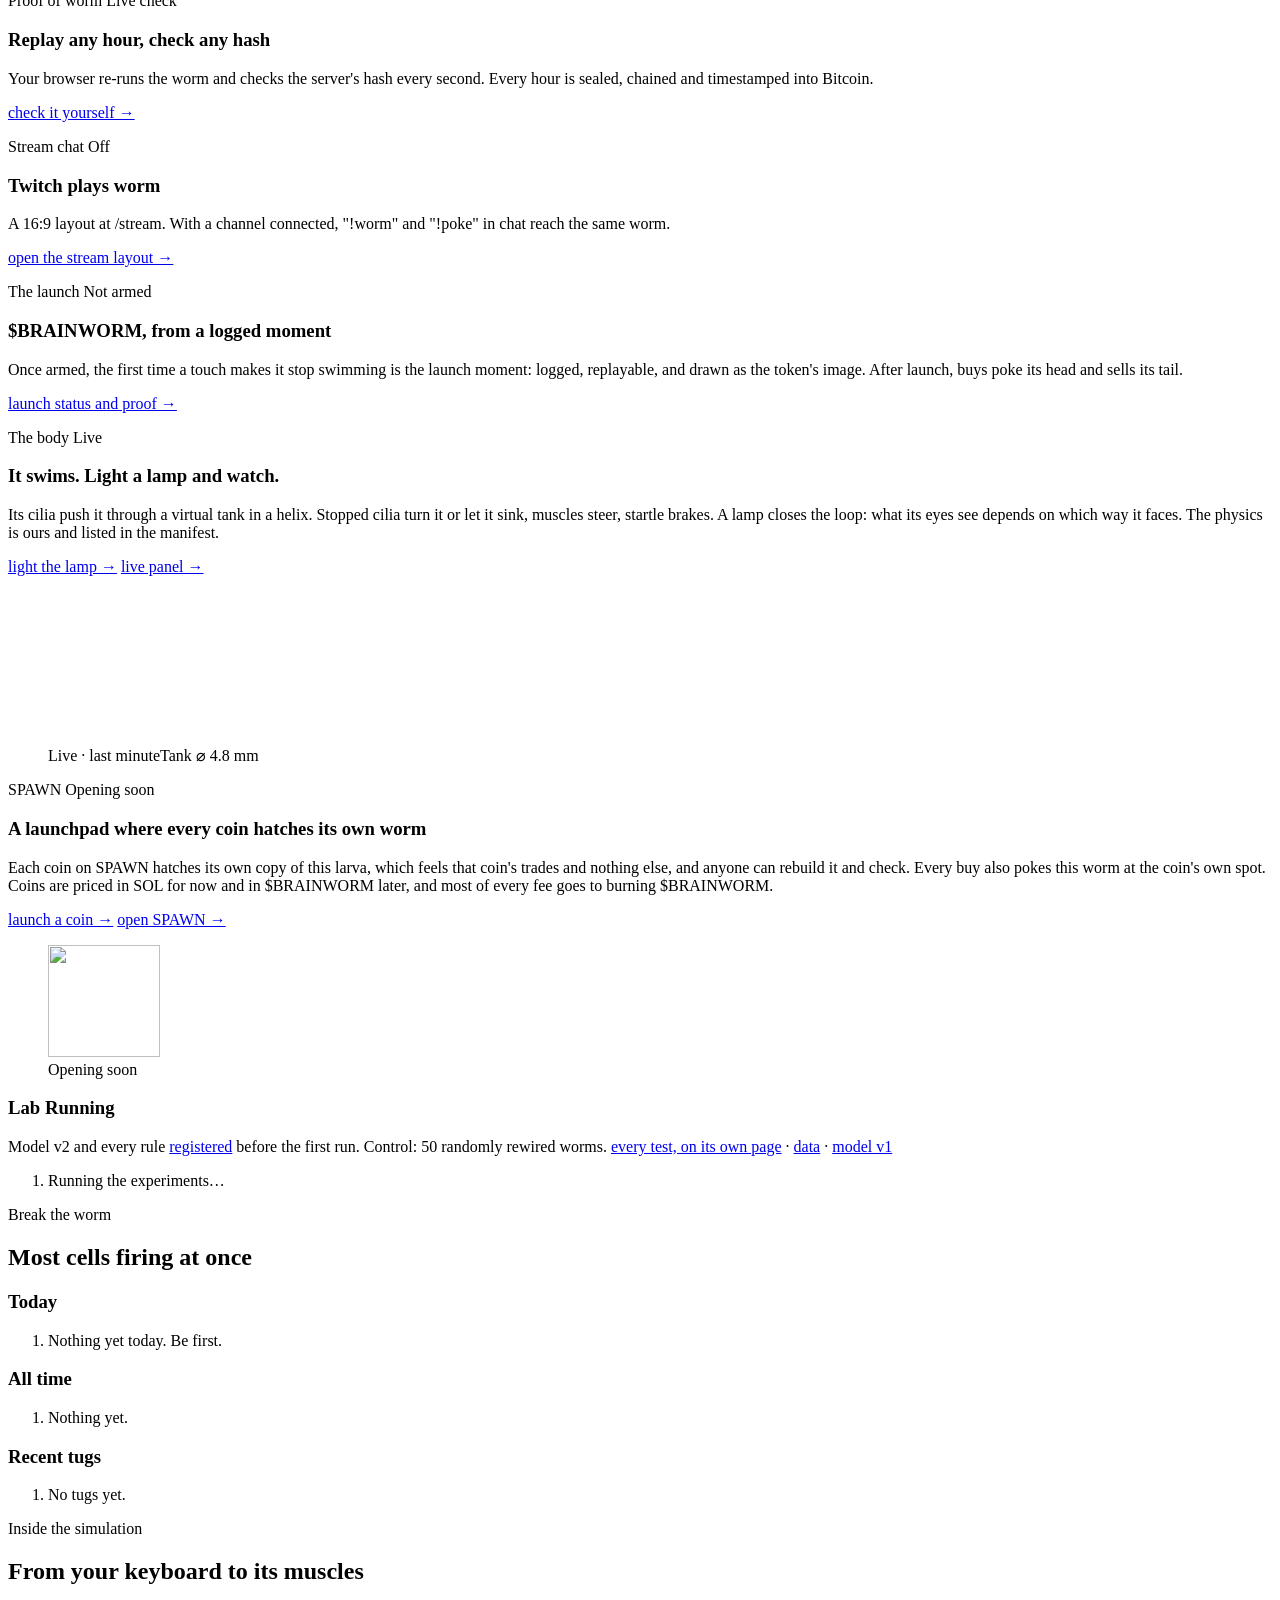
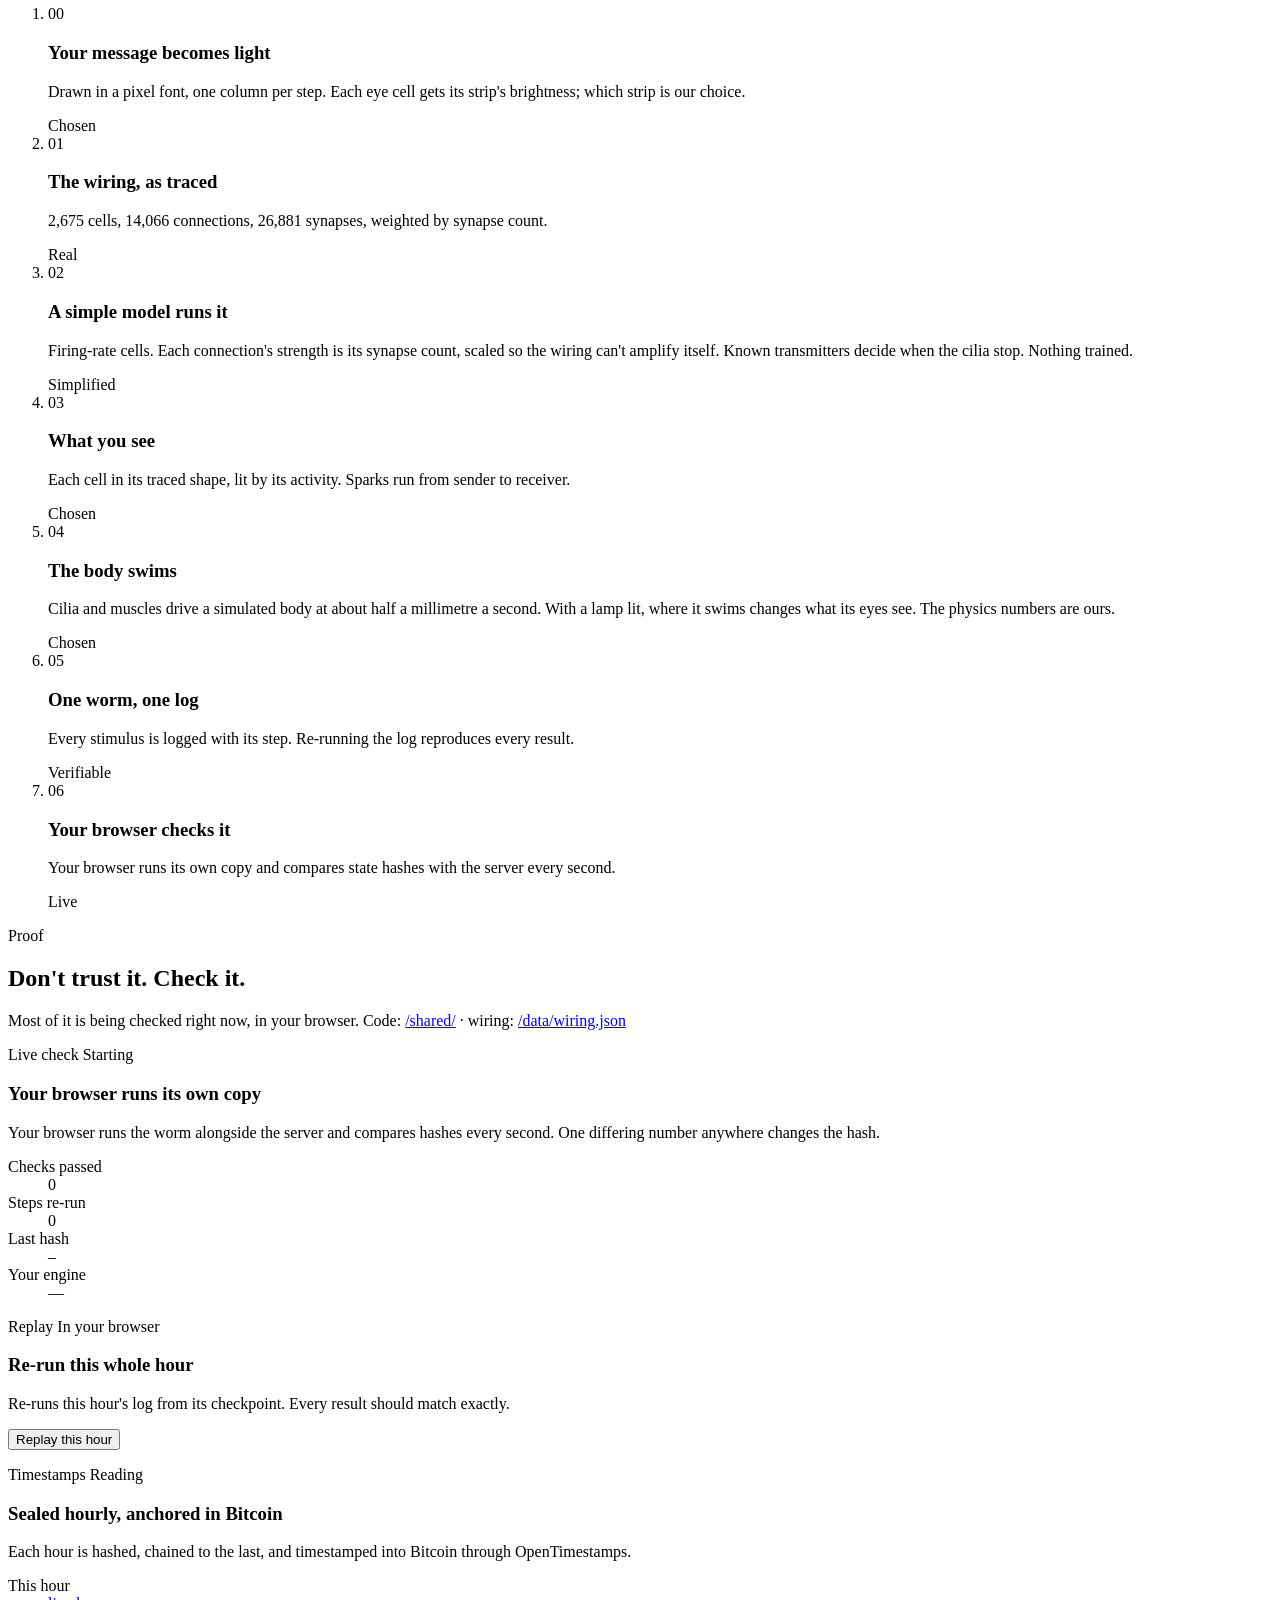
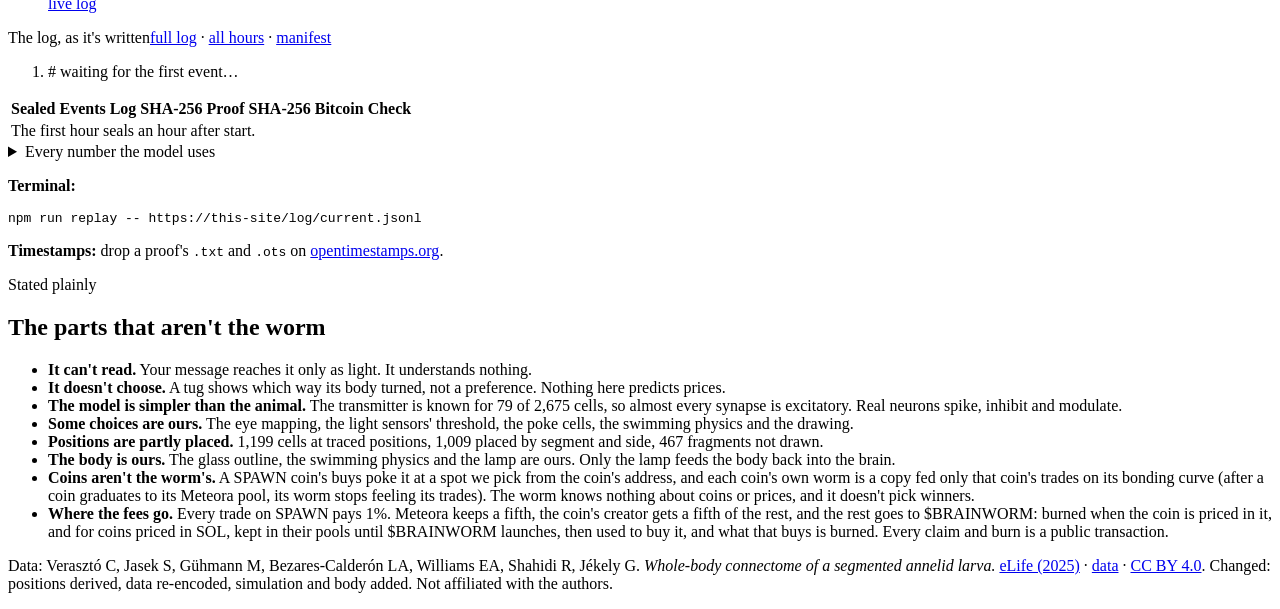
==== commit 8350f99e: "Docs list no tool notes; the tech section says what it is, not what it isn't" ====
--- a/public/index.html
+++ b/public/index.html
@@ -235,7 +235,7 @@
     <p class="lede">The short version is below. The full story, from the study to the digital worm to the launchpad, is on <a href="/about">About</a>; every test is on <a href="/lab">Tests</a>; every line of code is on <a href="/docs">Docs</a>.</p>
     <p class="flow" aria-label="What happens when someone buys a coin"><span class="hot">Someone buys a coin</span><i>→</i><span>its own worm feels a touch on its head</span><i>→</i><span>the big worm is poked at the coin's own spot</span><i>→</i><span>neurons fire, the body swims</span><i>→</i><span class="hot">1% fee: most of it burns $BRAINWORM</span></p>
     <ol class="tech6">
-      <li><span class="k">A real connectome</span><h3>Not AI. A real nervous system.</h3><p>A connectome is a complete map of every nerve cell and every connection between them. Ours is the published whole-body map of a three-day-old <i>Platynereis</i> larva: 2,675 cells, 26,881 synapses. We run it as it was mapped; nothing is invented or trained.</p><p class="why"><b>Why it matters:</b> what you see it do comes from real wiring, not from a model someone tuned to look good.</p></li>
+      <li><span class="k">A real connectome</span><h3>A real nervous system.</h3><p>A connectome is a complete map of every nerve cell and every connection between them. Ours is the published whole-body map of a three-day-old <i>Platynereis</i> larva: 2,675 cells, 26,881 synapses. We run it as it was mapped; nothing is invented or trained.</p><p class="why"><b>Why it matters:</b> what you see it do comes from real wiring, not from a model someone tuned to look good.</p></li>
       <li><span class="k">One worm, live</span><h3>Everyone sees the same worm</h3><p>One simulation runs on the server, 30 steps a second, and streams to every visitor. Messages you type reach its eyes as light; pokes touch its touch sensors; a lamp in its tank closes the loop with its body.</p><p class="why"><b>Why it matters:</b> it is one shared, living thing, not a video or a random animation.</p></li>
       <li><span class="k">Checked by your browser</span><h3>Your browser re-runs it</h3><p>The simulation is exactly reproducible, so your browser runs its own copy and compares a fingerprint of its state with the server's every second. One wrong number anywhere and the check fails, in public.</p><p class="why"><b>Why it matters:</b> nobody, not even us, can fake what the worm does. <a href="#proof">See the live check</a></p></li>
       <li><span class="k">Sealed in Bitcoin</span><h3>Every hour, on the record</h3><p>Everything that happens to the worm is logged with its step. Each hour is sealed, chained to the last, and timestamped into Bitcoin. Anyone can replay any hour and get the same result.</p><p class="why"><b>Why it matters:</b> its history can't be edited after the fact. <a href="#proof">Replay an hour</a></p></li>
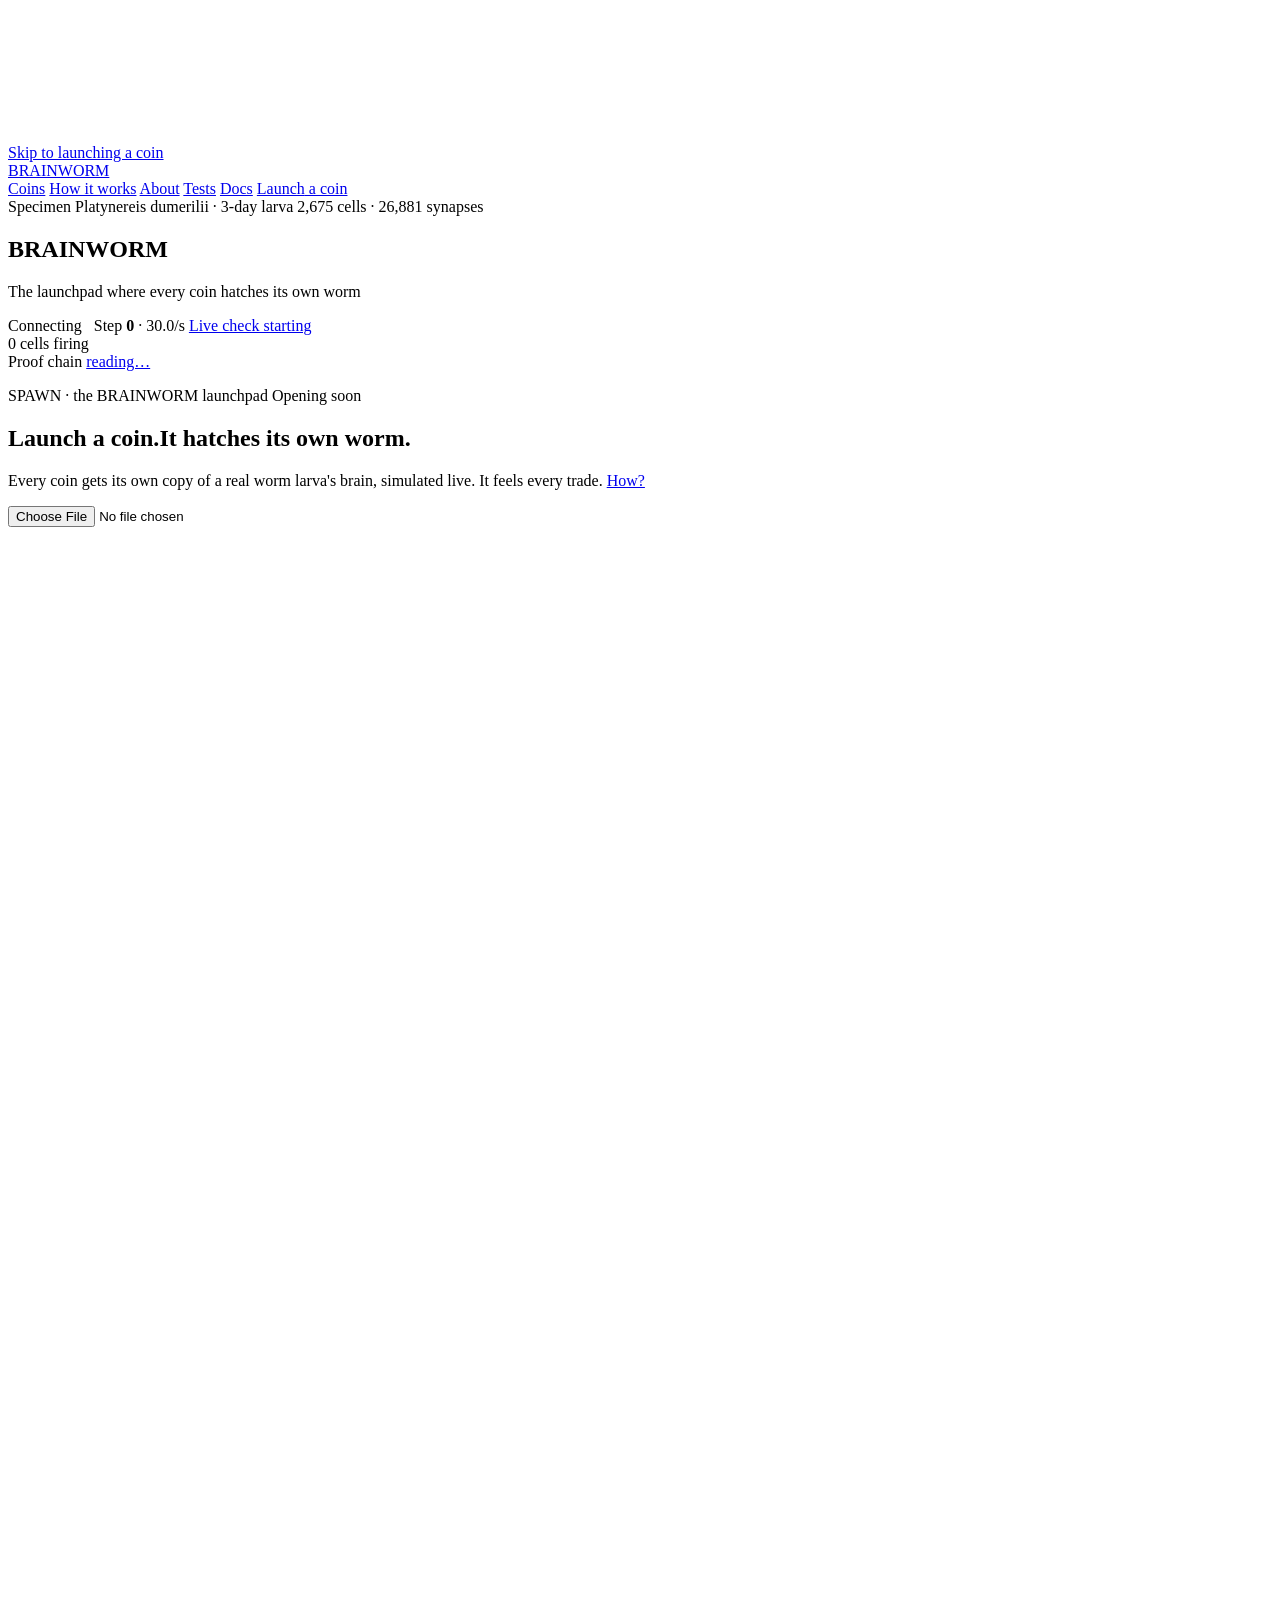
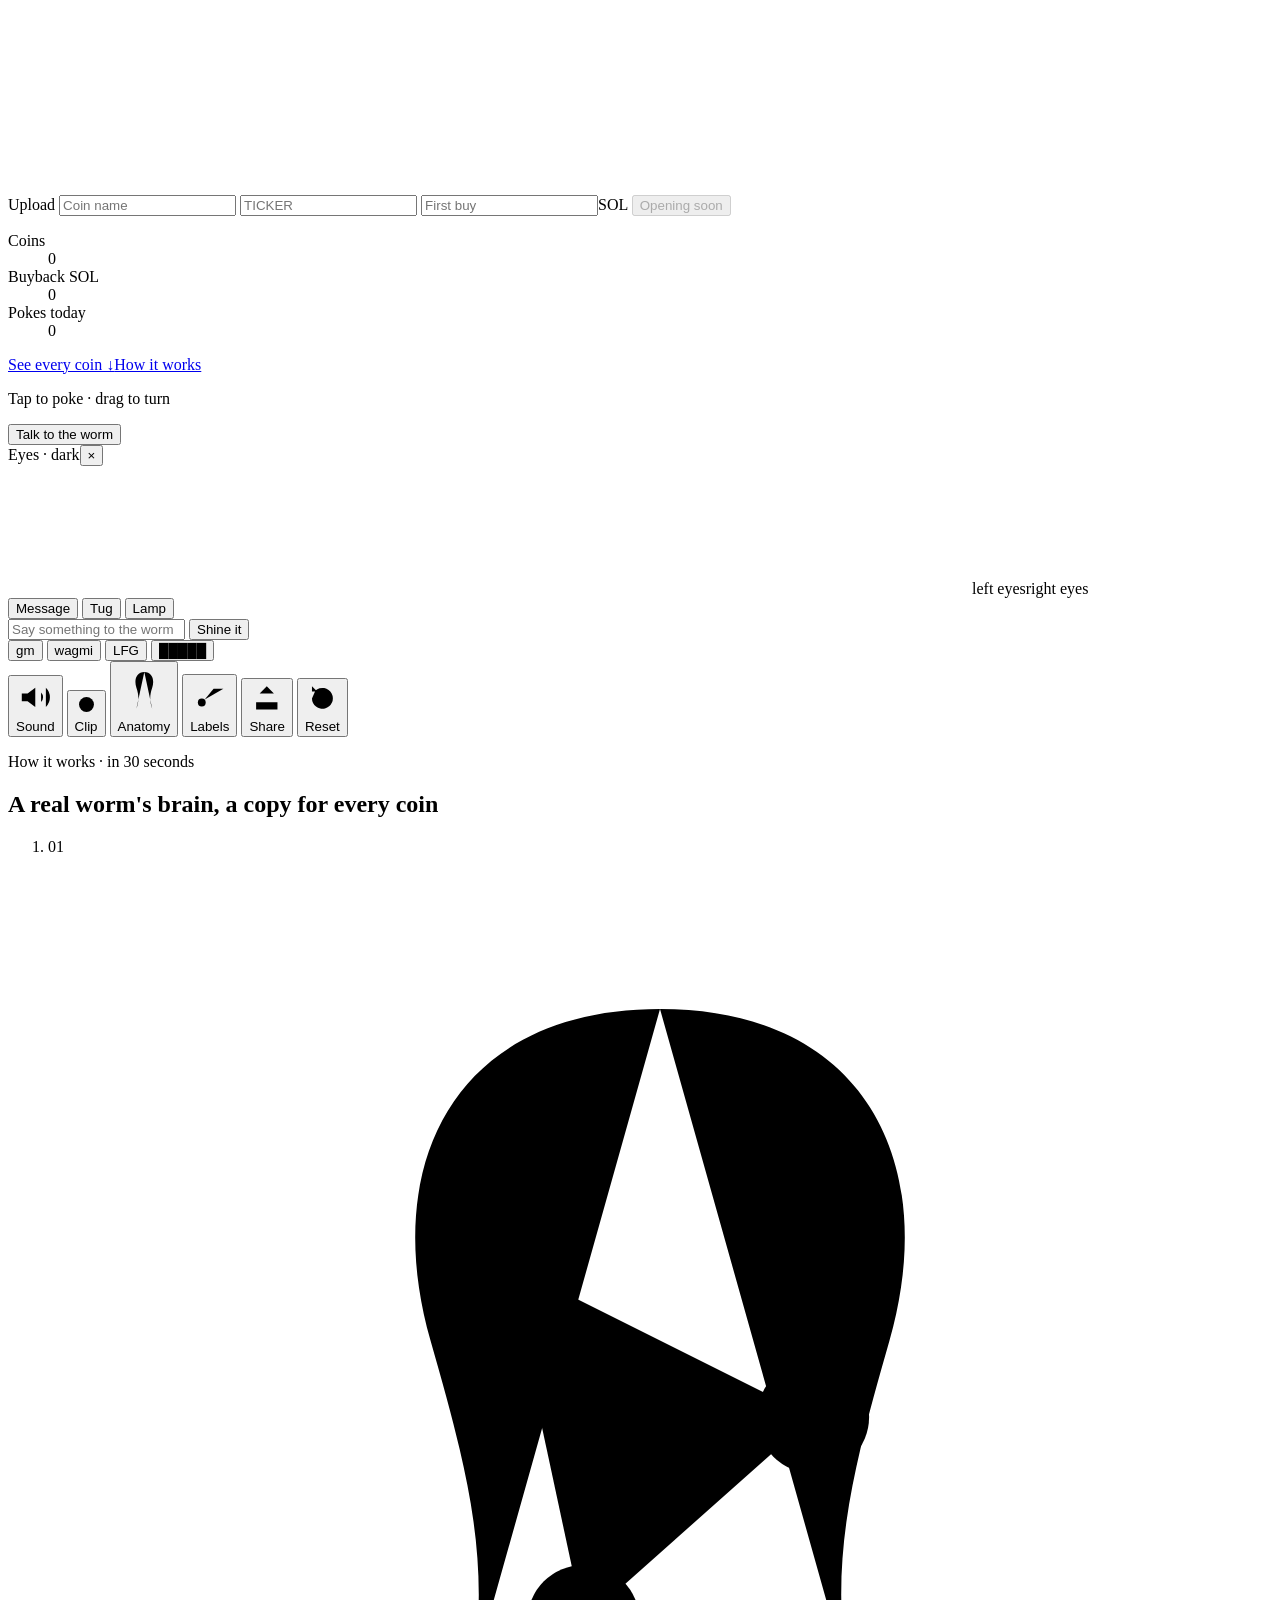
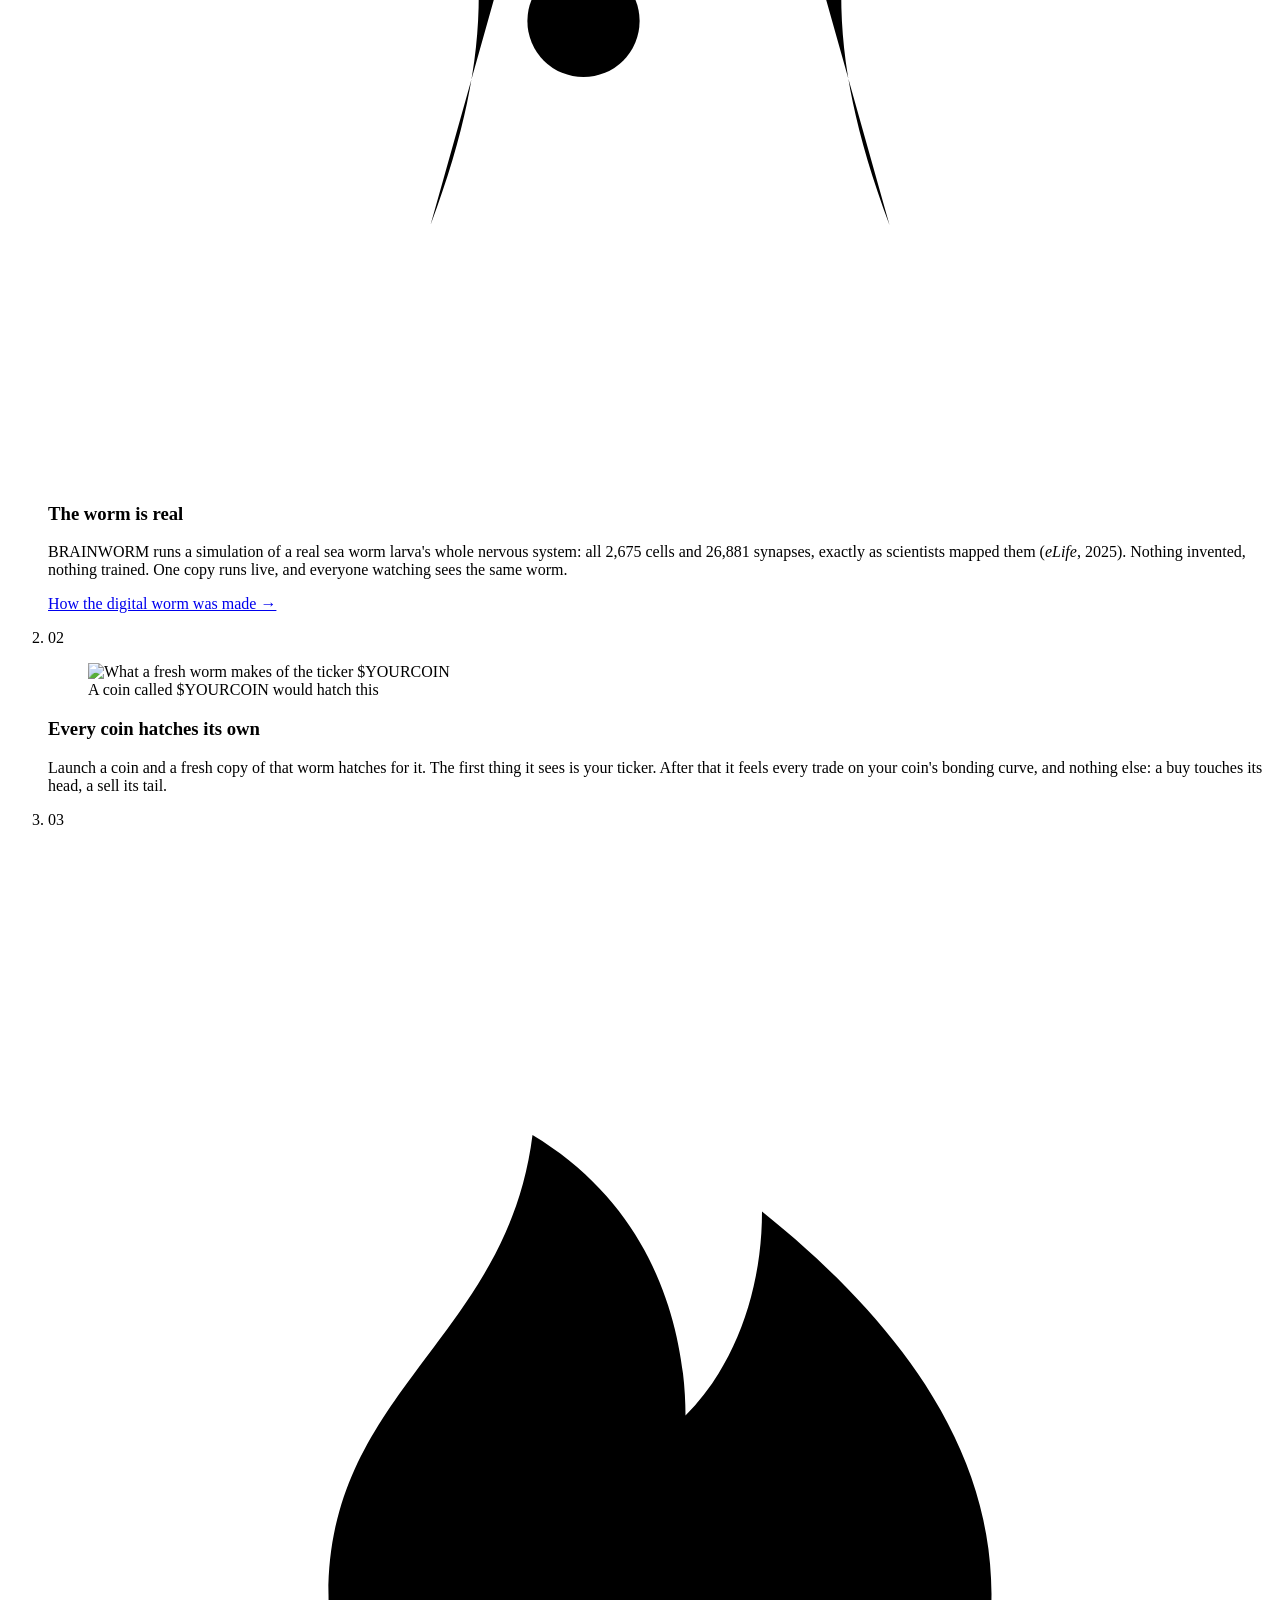
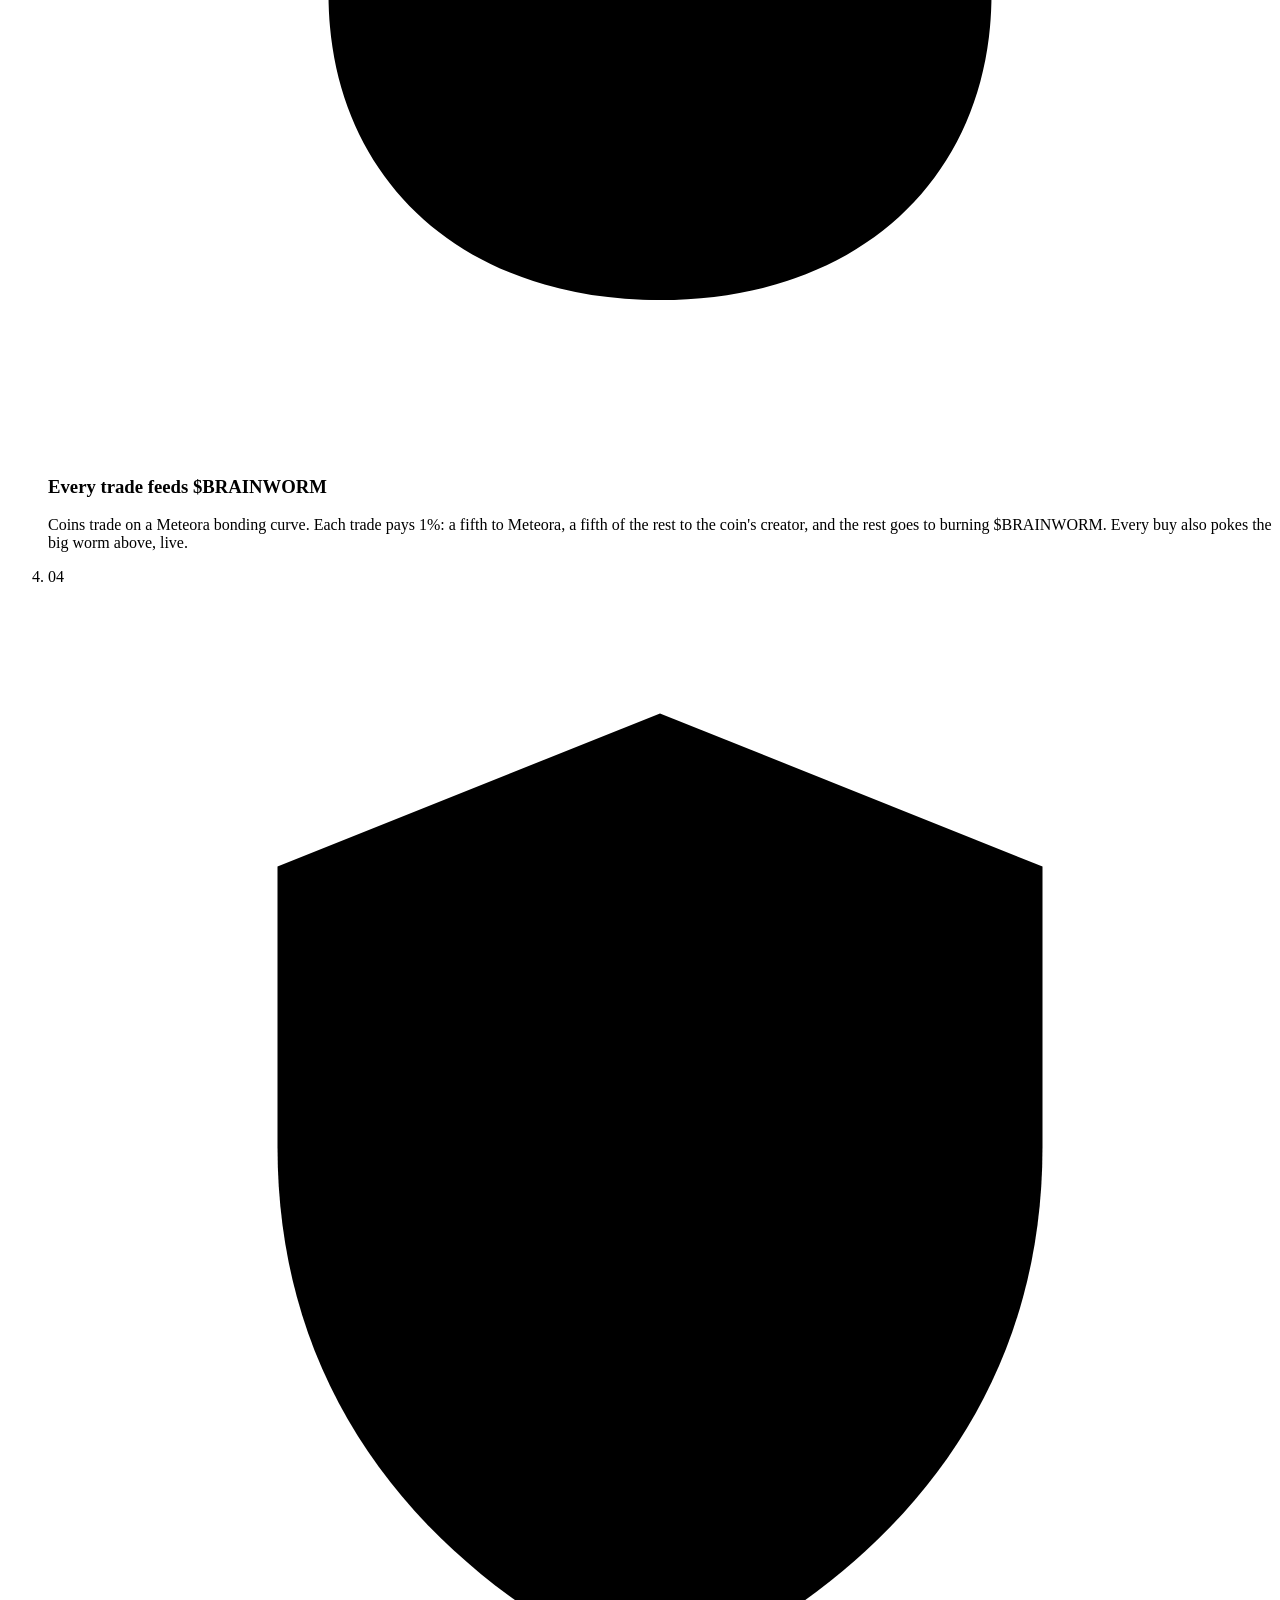
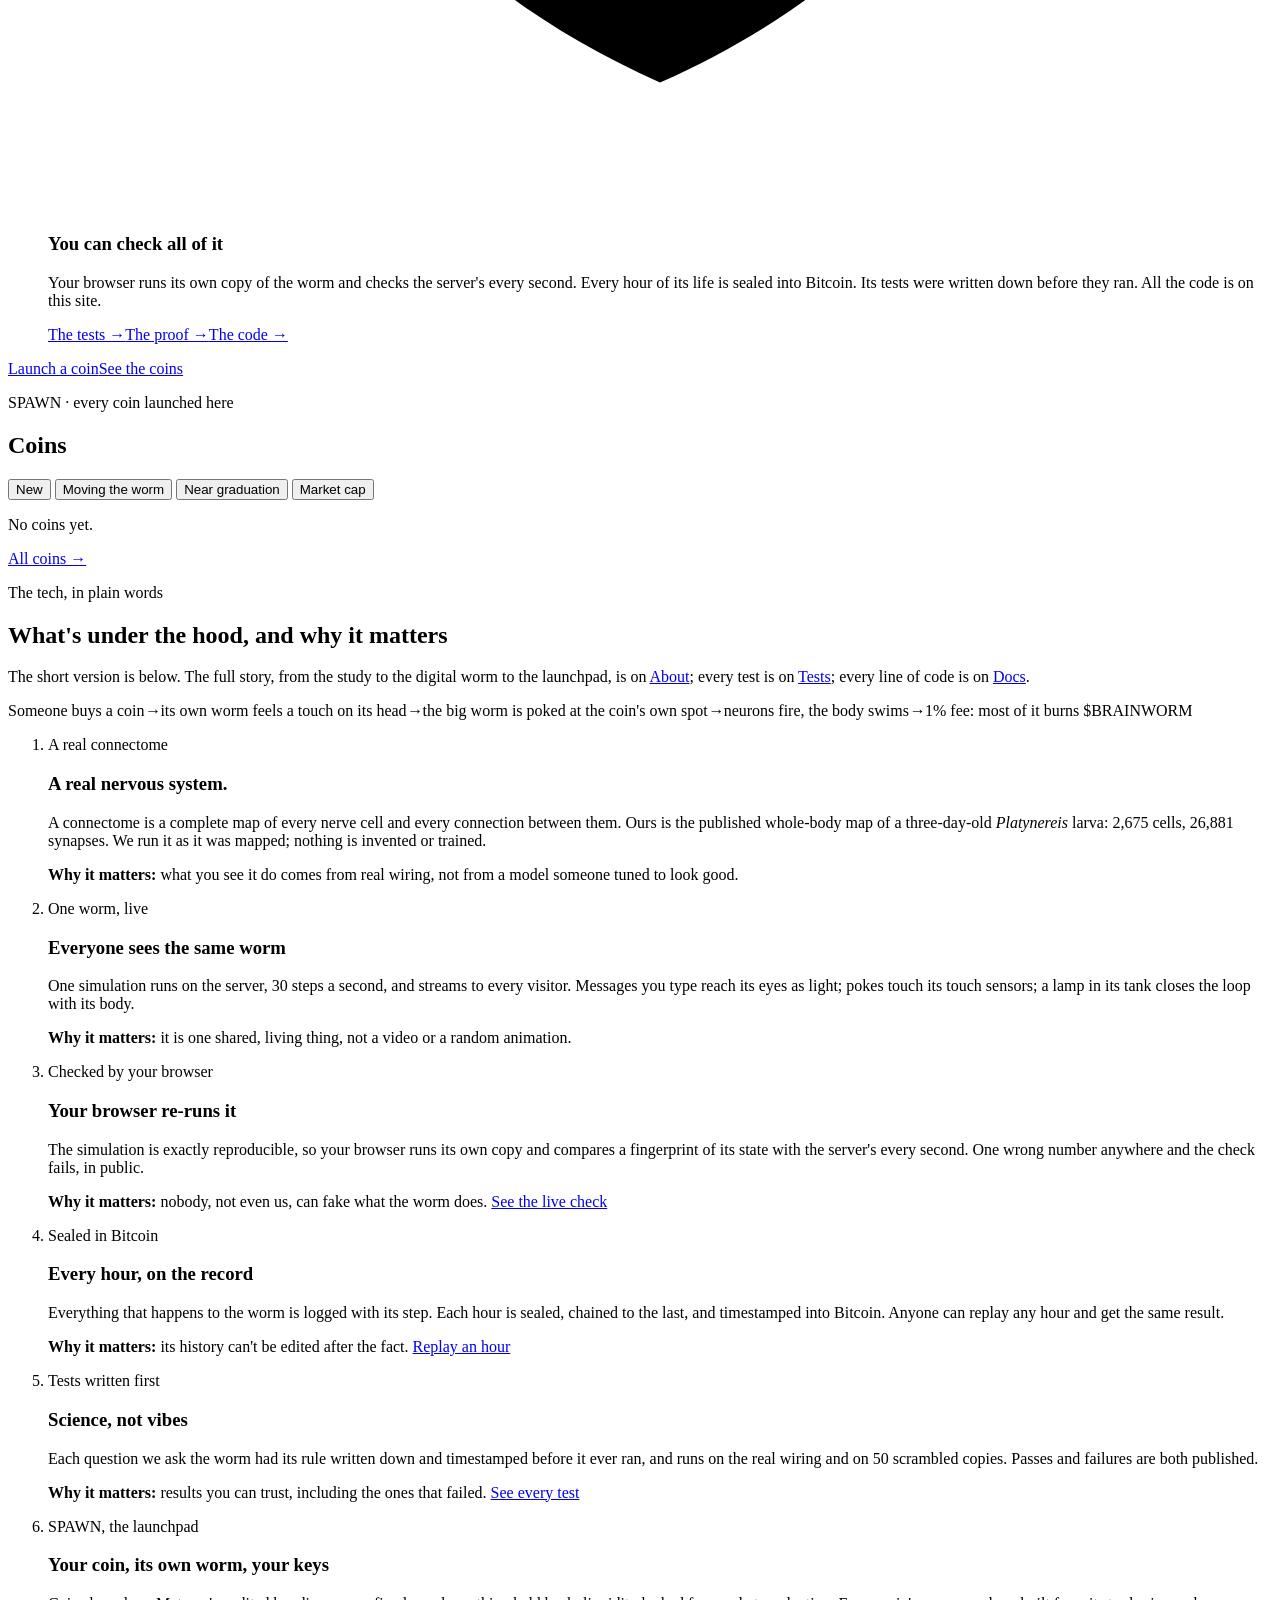
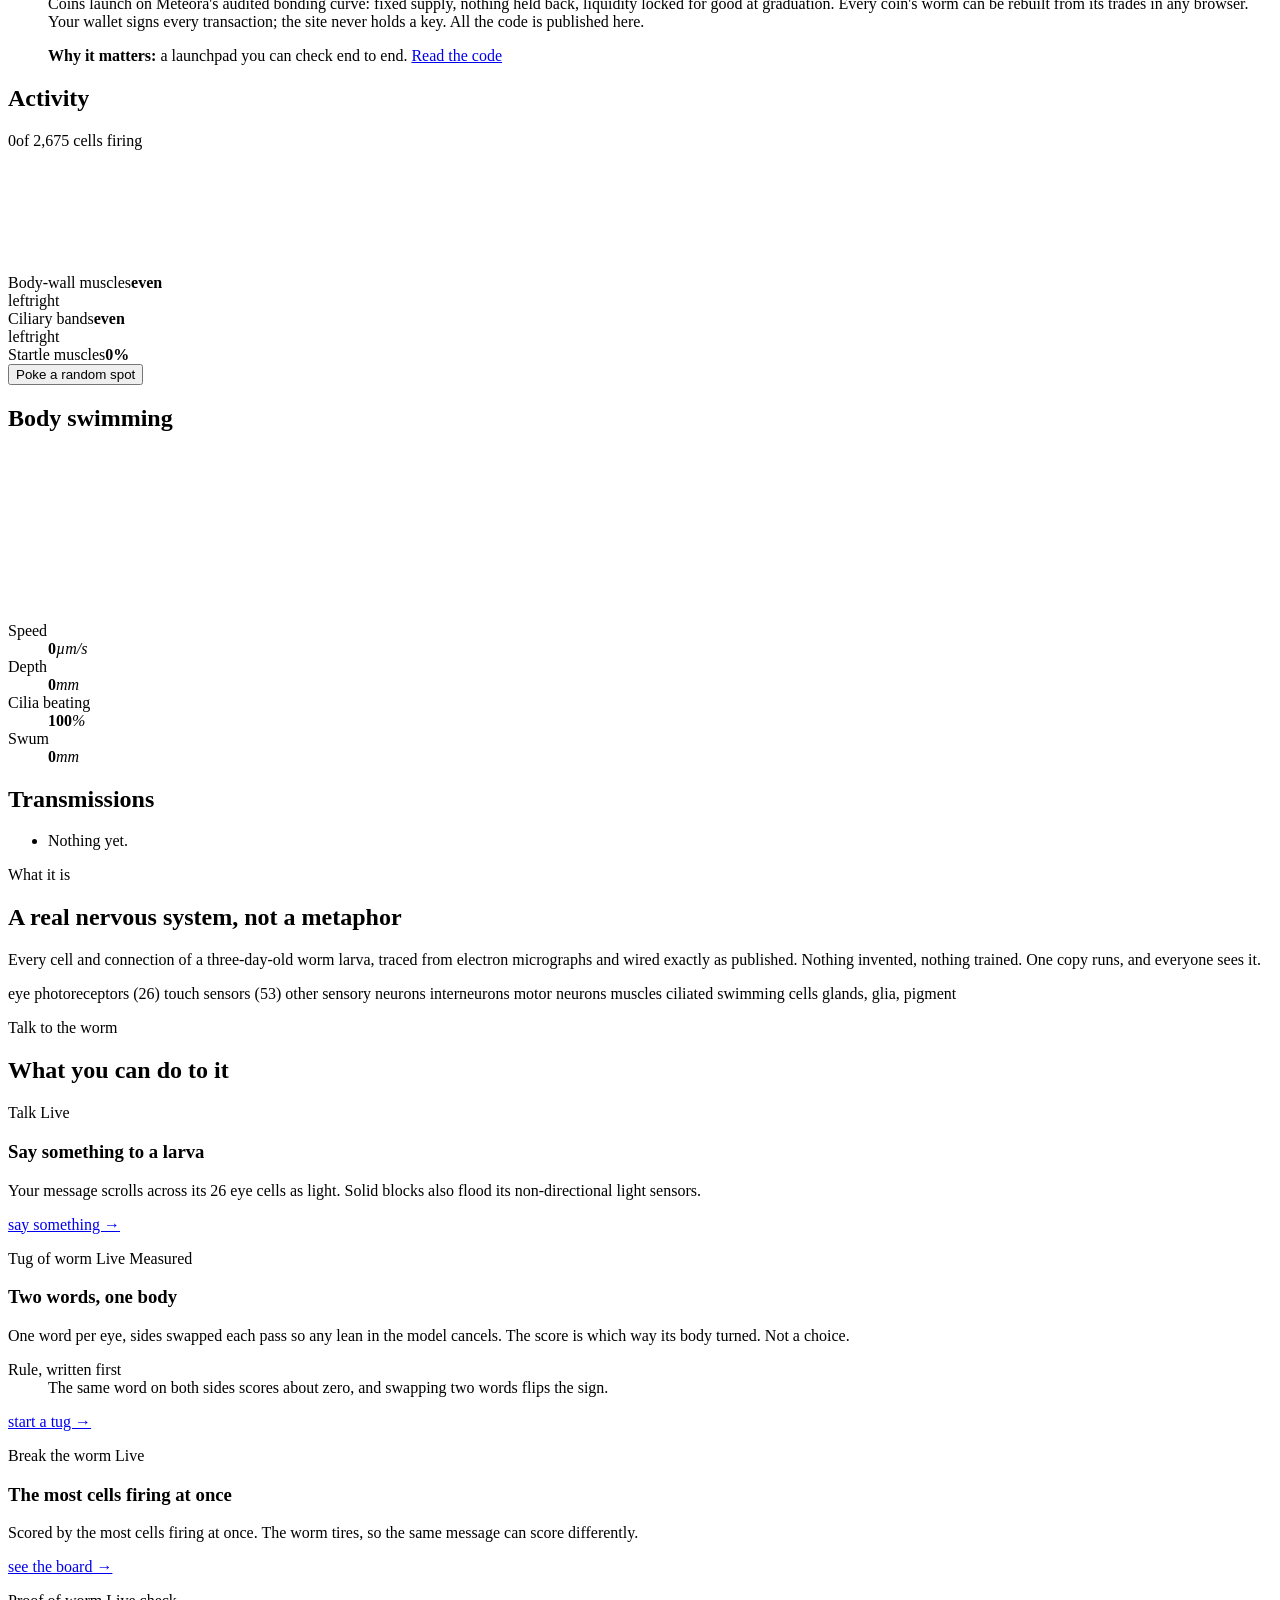
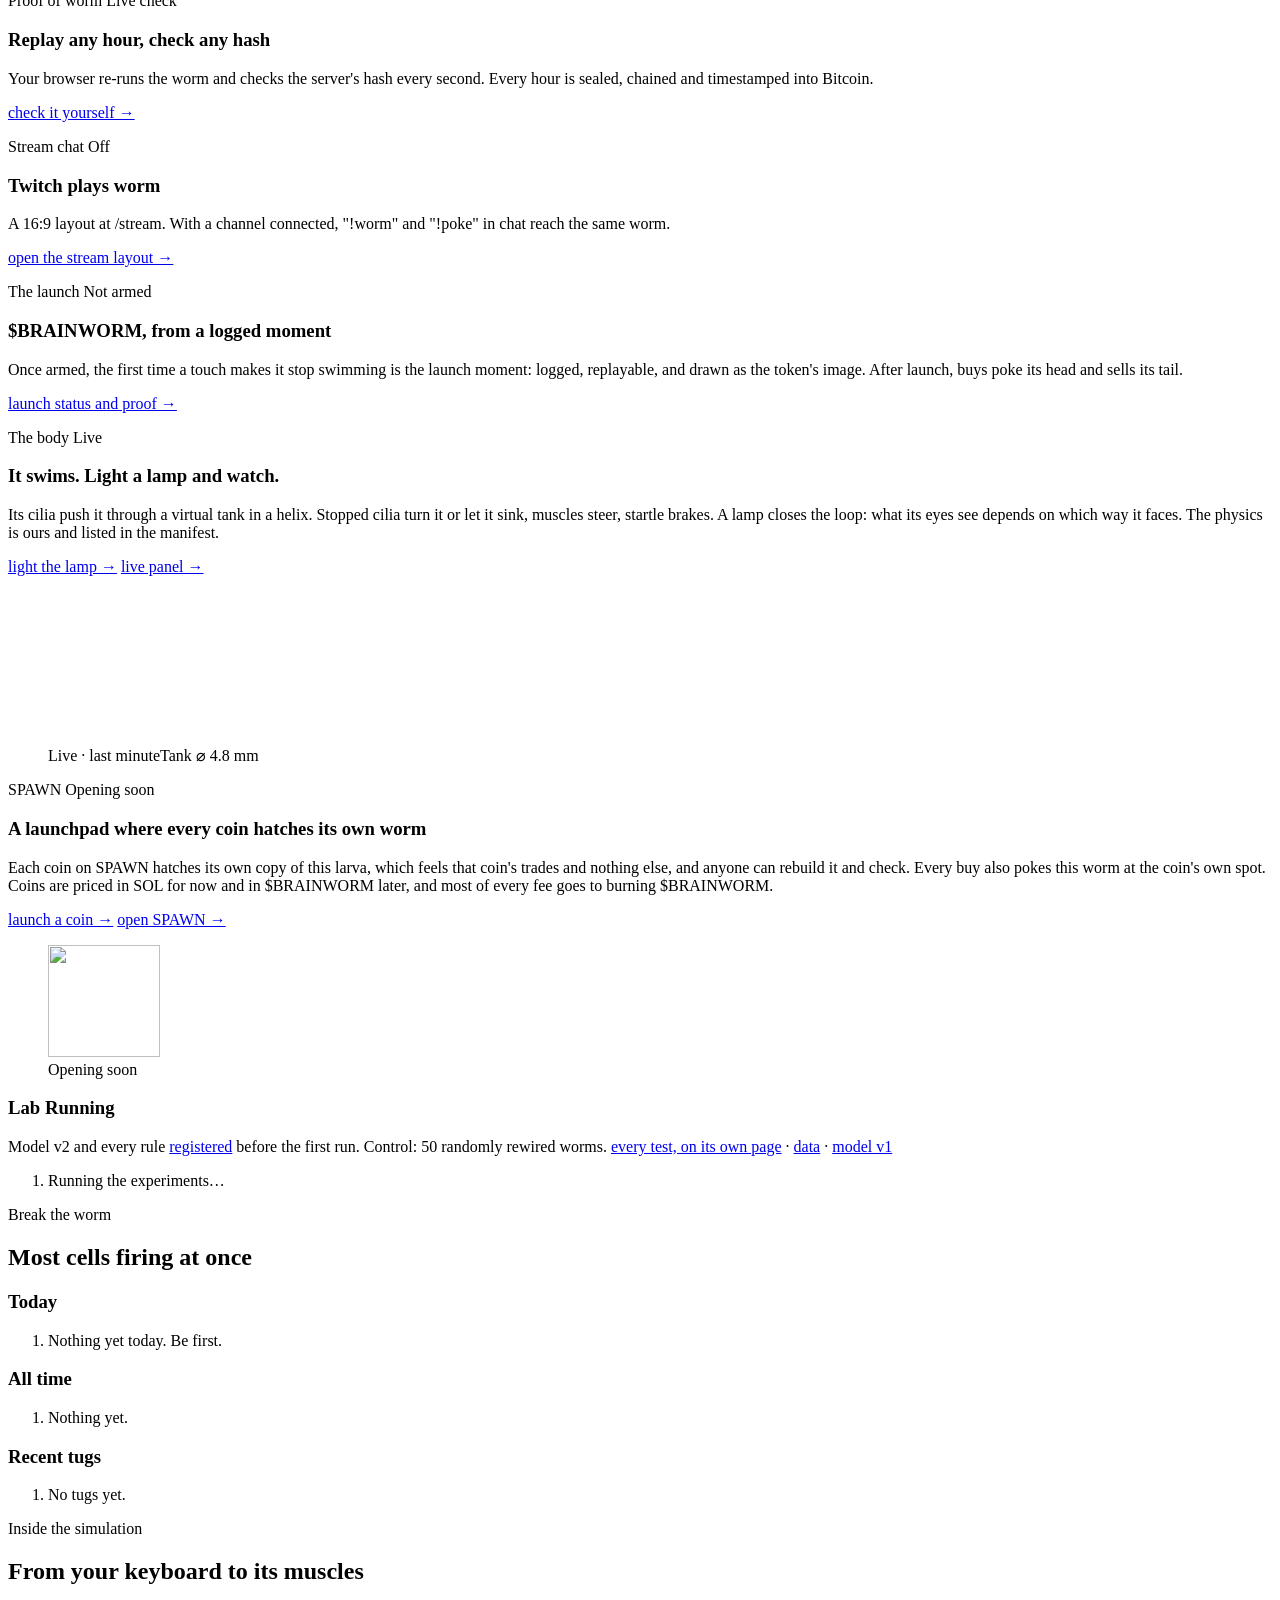
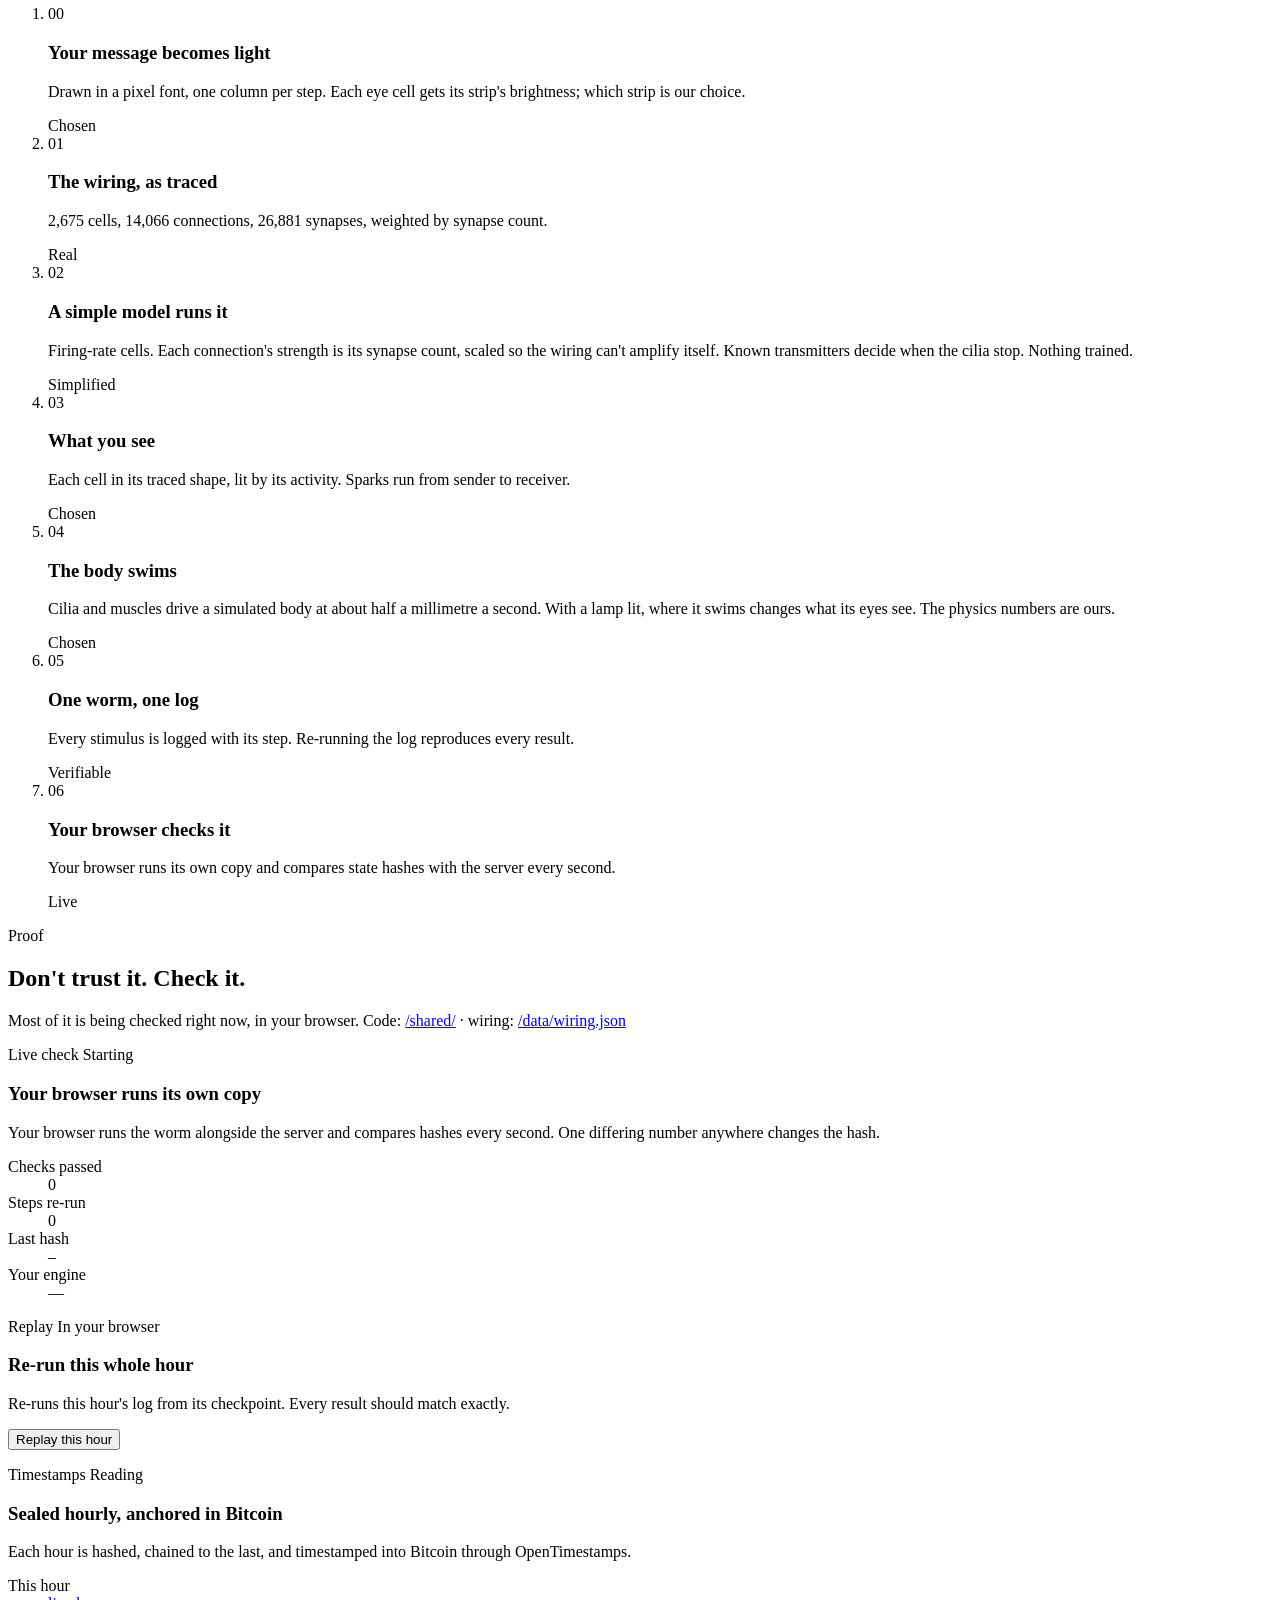
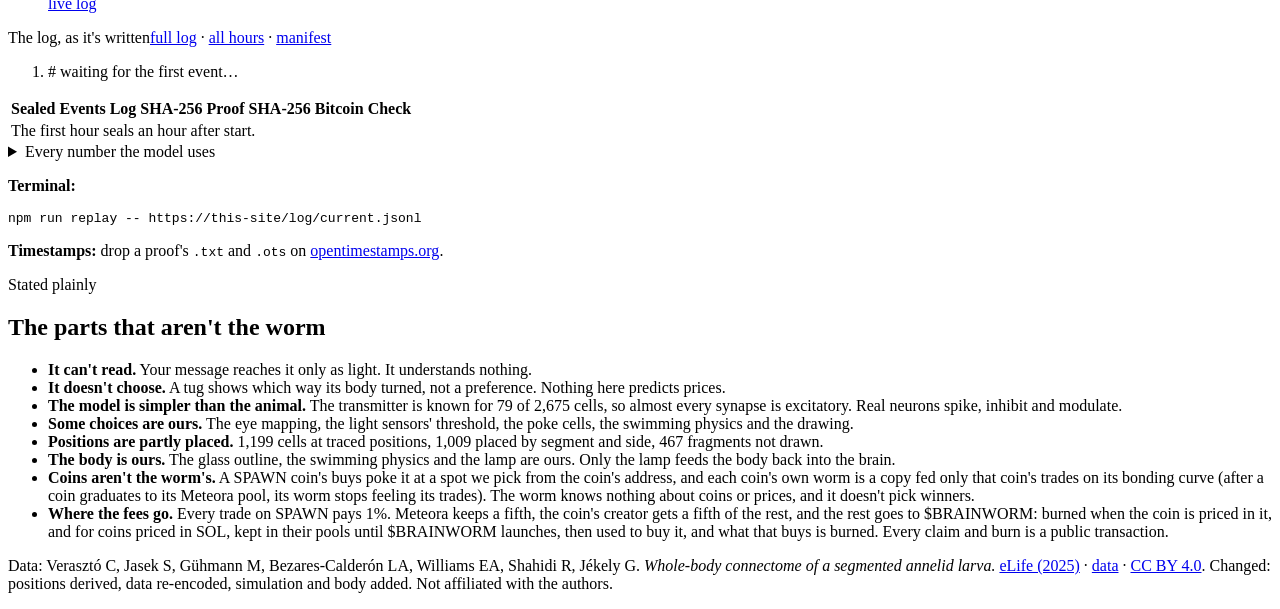
==== commit e360702f: "Coins can have their own picture: kept on the site's disk, safely Creators upload their own picture," ====
--- a/public/index.html
+++ b/public/index.html
@@ -88,10 +88,11 @@
       <h2 class="lctitle" id="lch">Launch a coin.<span>It hatches its own worm.</span></h2>
       <p class="lcsub">Every coin gets its own copy of a real worm larva's brain, simulated live. It feels every trade. <a href="#spawnhow">How?</a></p>
       <form id="launchform" class="lf lfcard" autocomplete="off" aria-labelledby="lch">
-        <label class="lfpic" title="Its picture: its worm's first sight, unless you pick one">
-          <input type="file" data-lf="pic" accept="image/png,image/jpeg,image/webp,image/gif" aria-label="Pick a picture (optional)">
+        <label class="lfpic" title="Upload your coin's picture, or keep its worm's first sight">
+          <input type="file" data-lf="pic" accept="image/png,image/jpeg,image/webp,image/gif" aria-label="Upload your coin's picture (optional)">
           <img data-lf="picimg" alt="Its picture" hidden>
-          <span class="ph" data-lf="picph" aria-hidden="true"><svg viewBox="0 0 20 20"><path d="M10 5v10M5 10h10"/></svg>Picture</span>
+          <span class="ph" data-lf="picph" aria-hidden="true"><svg viewBox="0 0 20 20"><path d="M10 5v10M5 10h10"/></svg>Upload</span>
+          <span class="up" data-lf="up" aria-hidden="true" hidden>Upload</span>
           <button type="button" class="unpick" data-lf="unpick" aria-label="Use its worm's first sight instead" hidden>×</button>
         </label>
         <input type="text" data-lf="name" id="lname" maxlength="32" placeholder="Coin name" aria-label="Coin name" enterkeyhint="next">
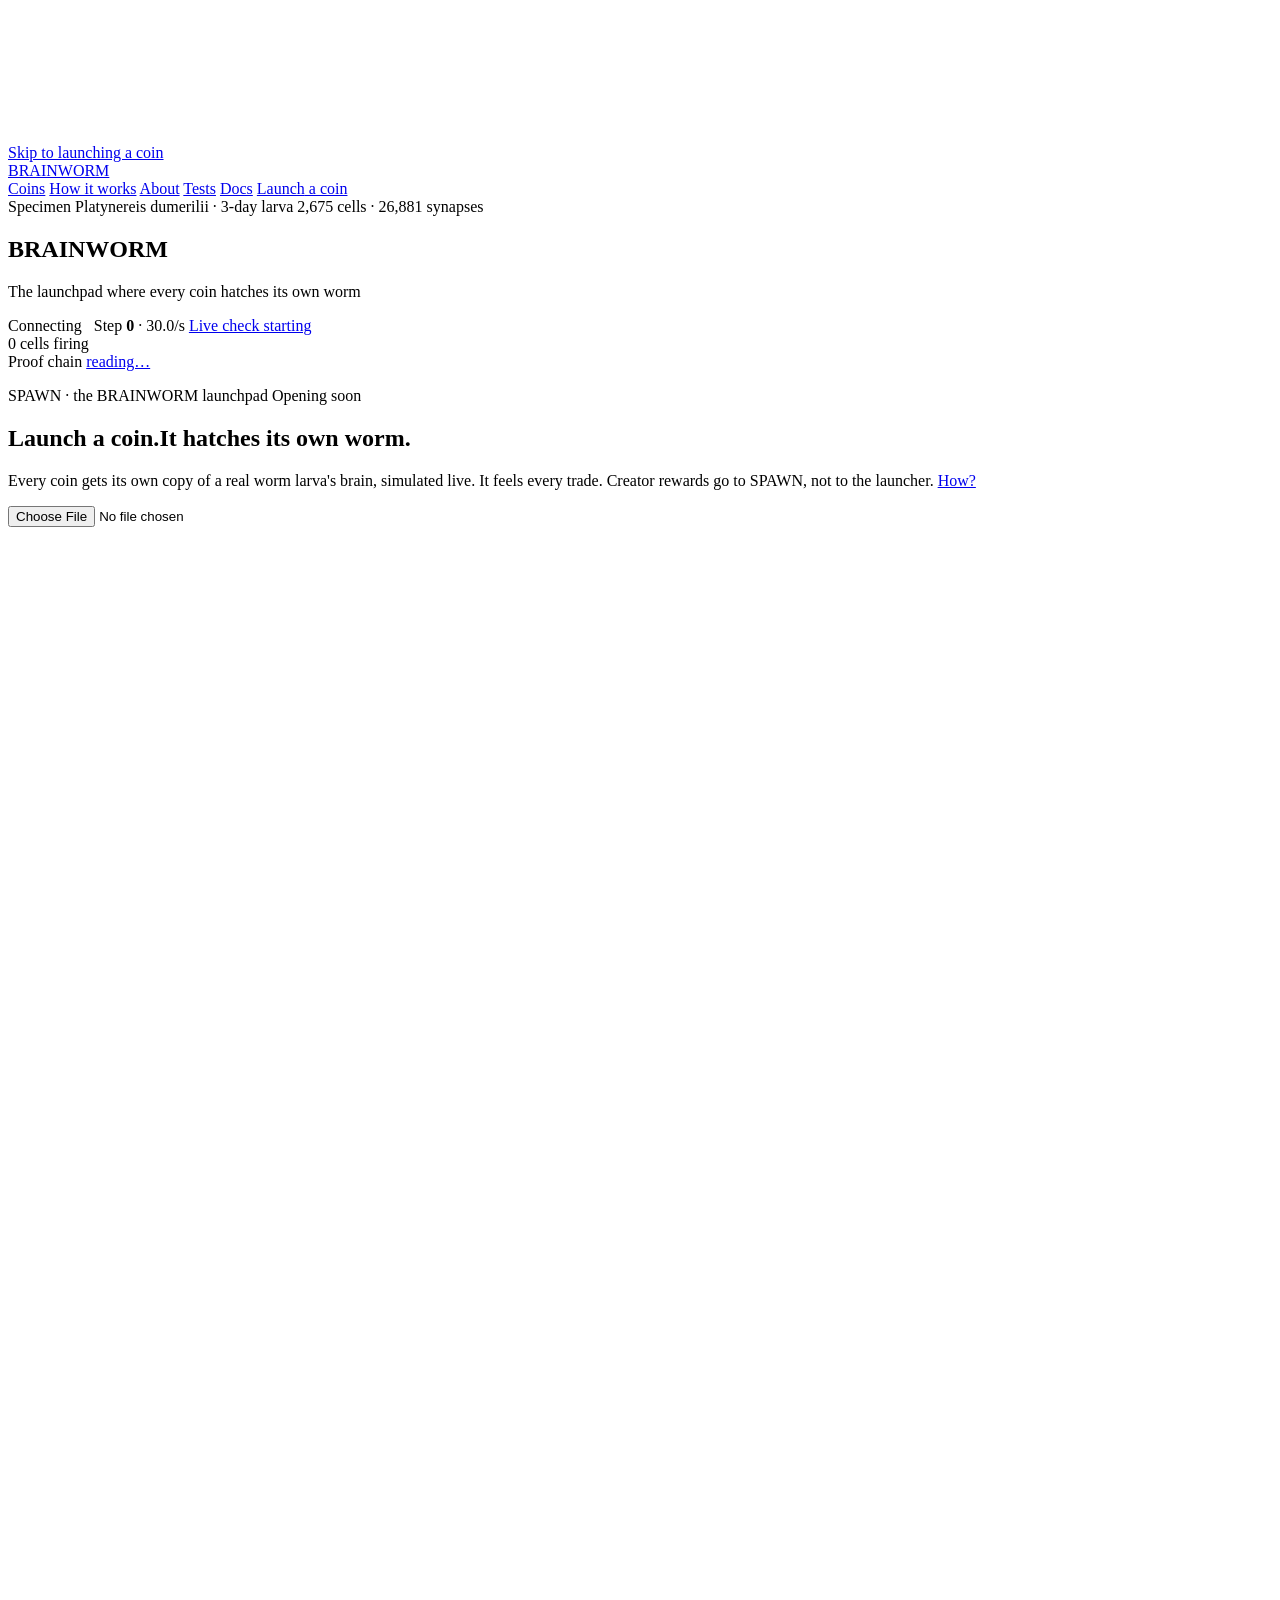
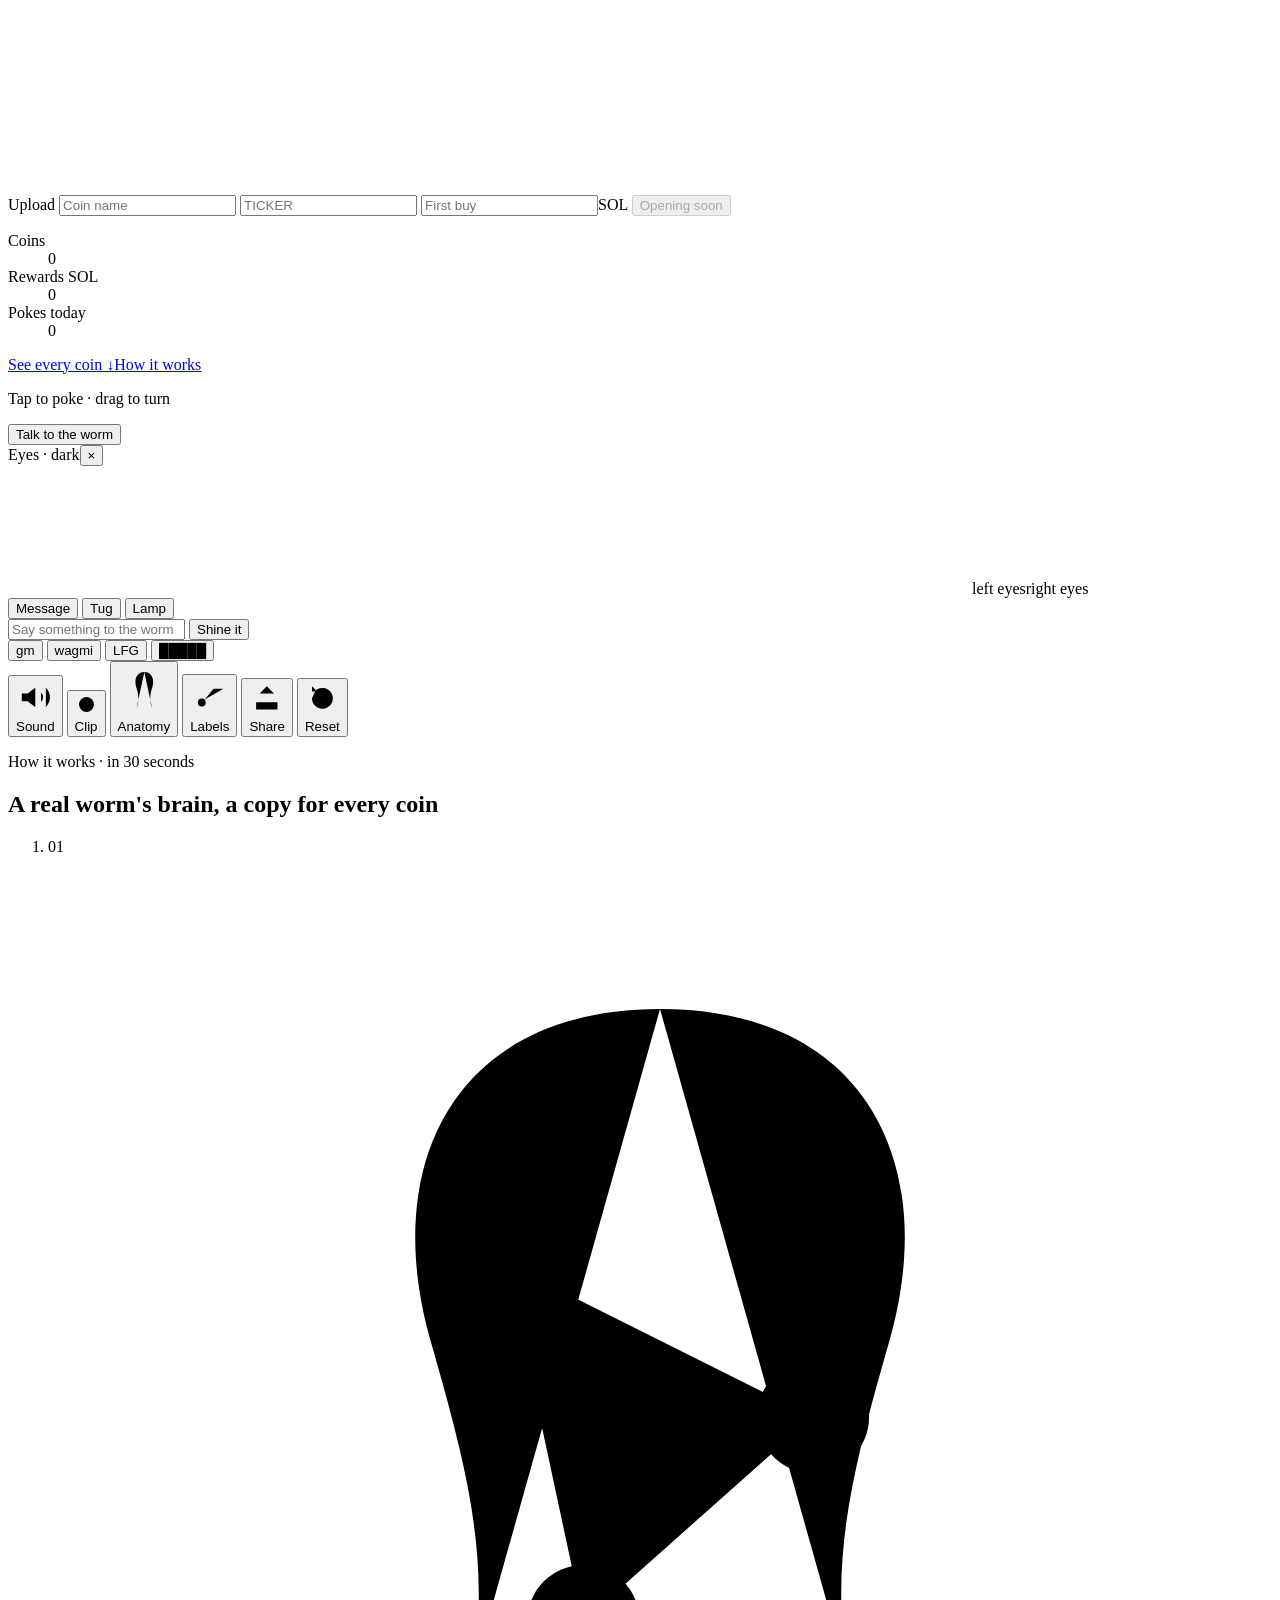
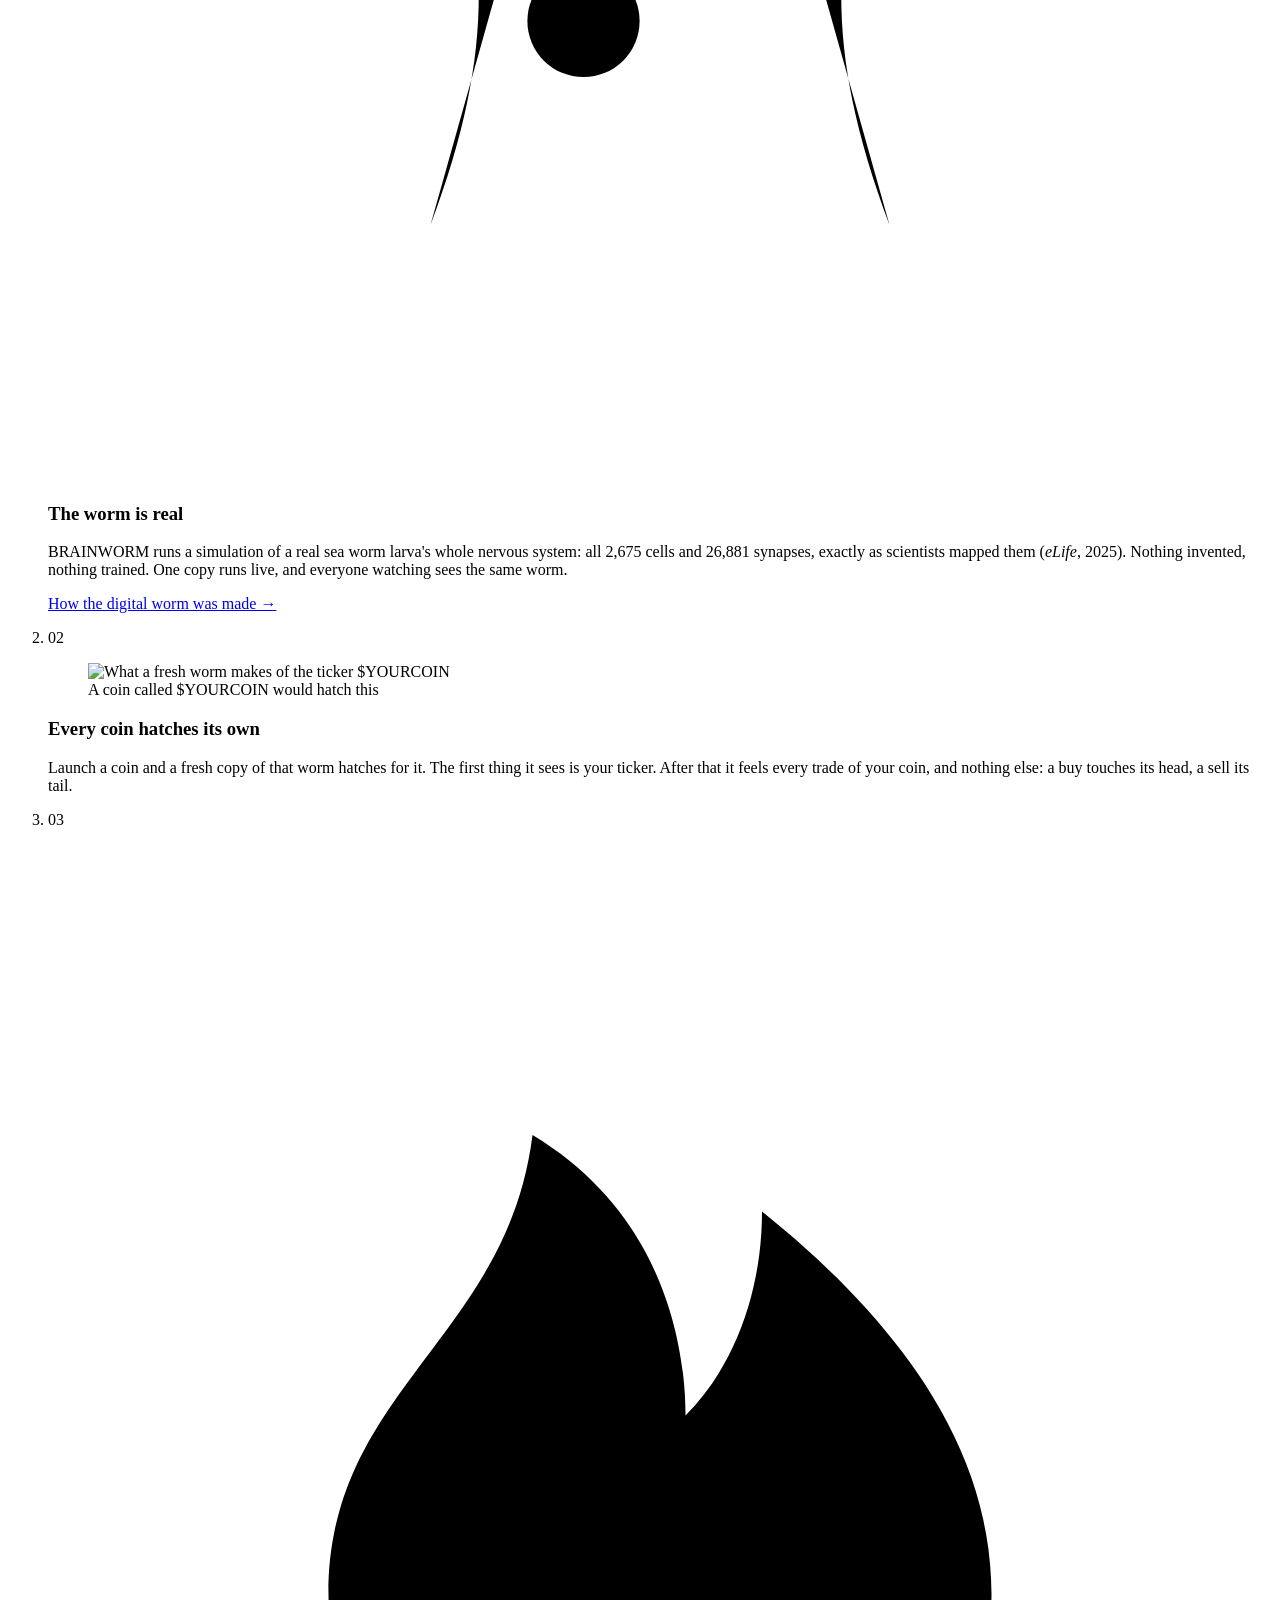
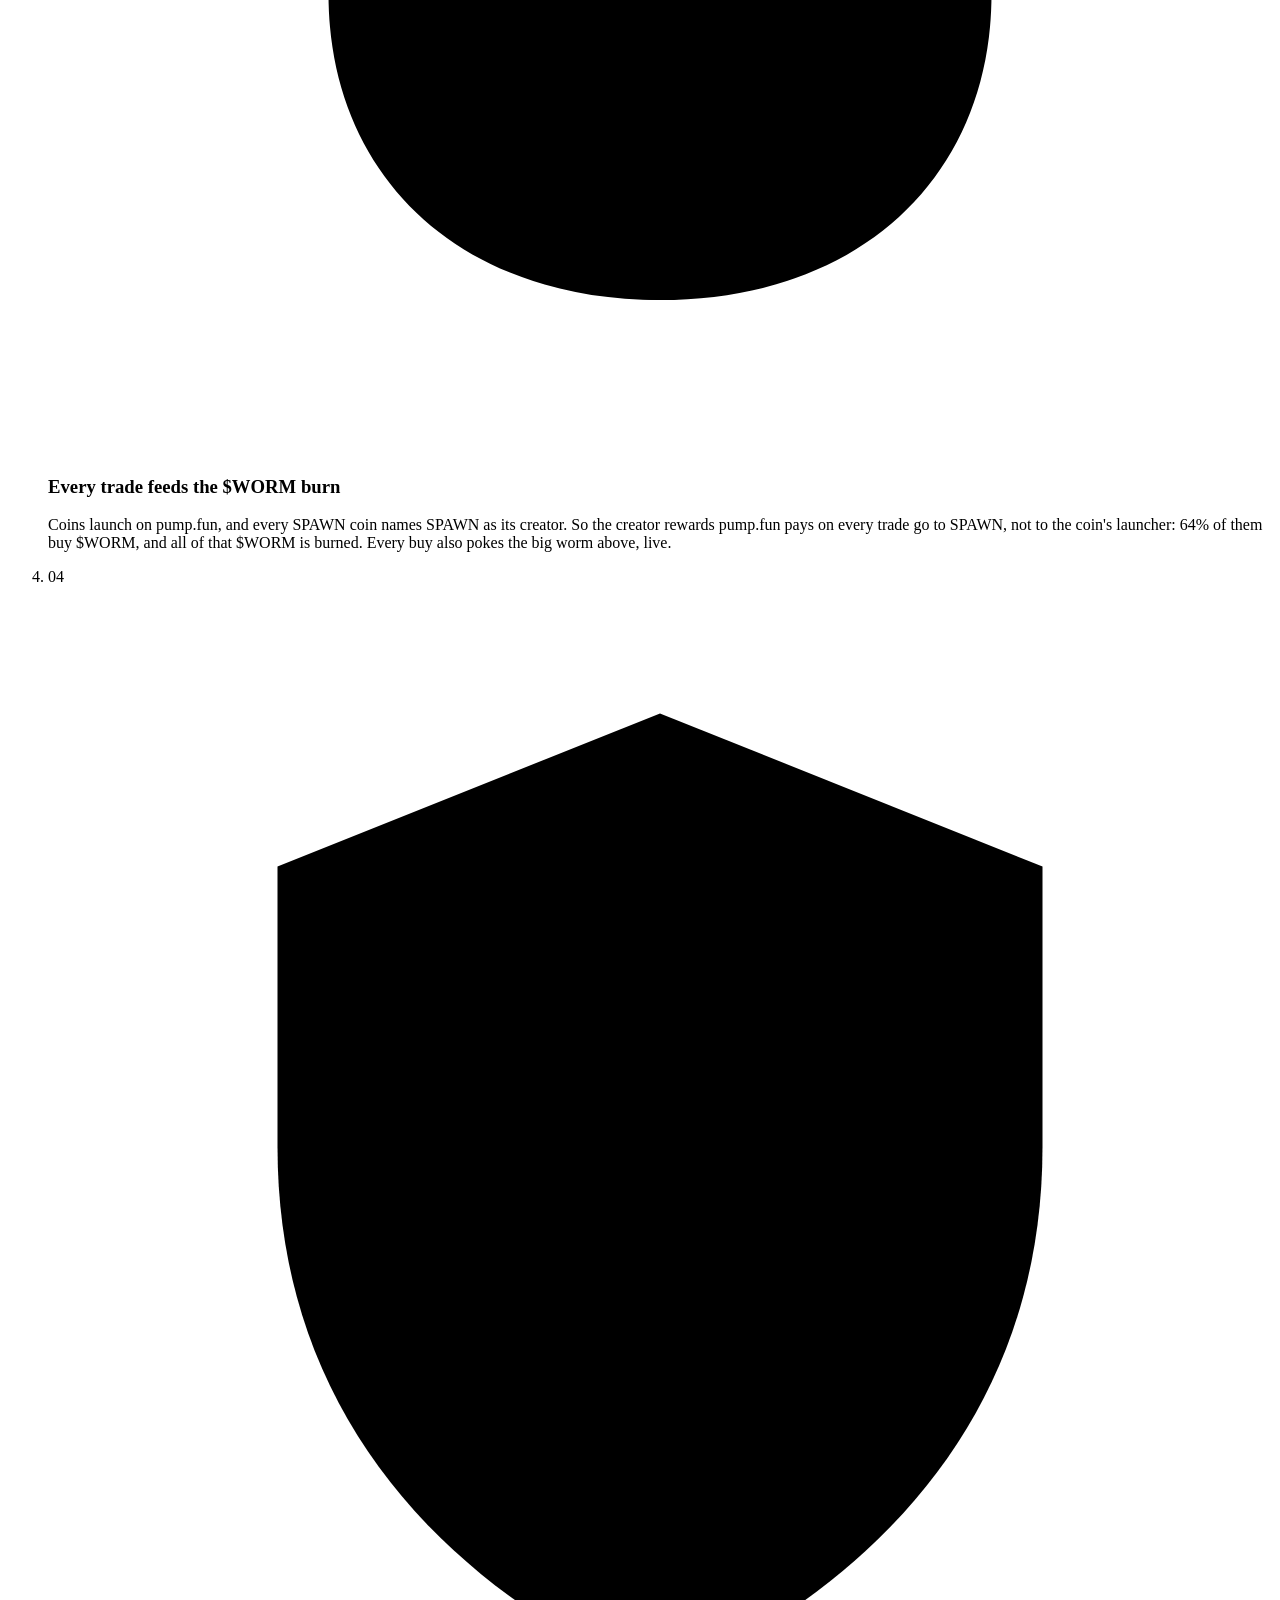
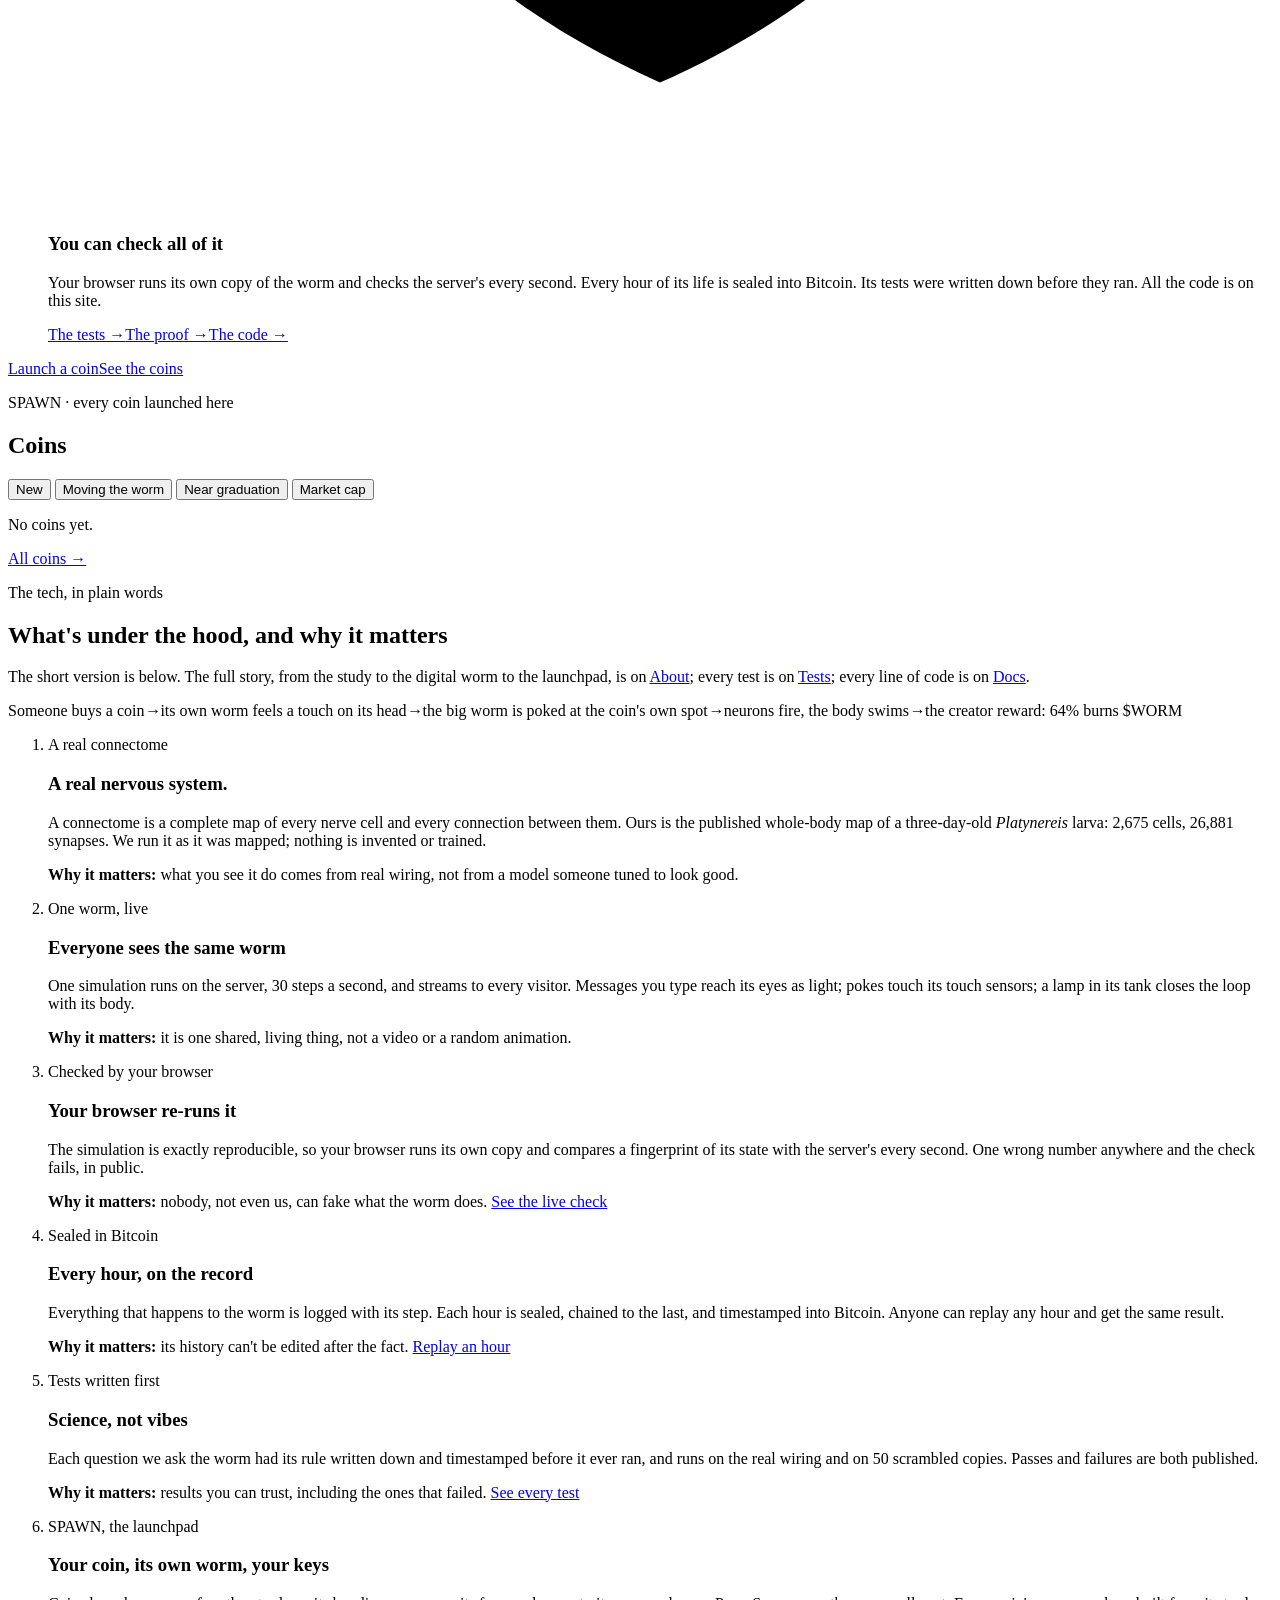
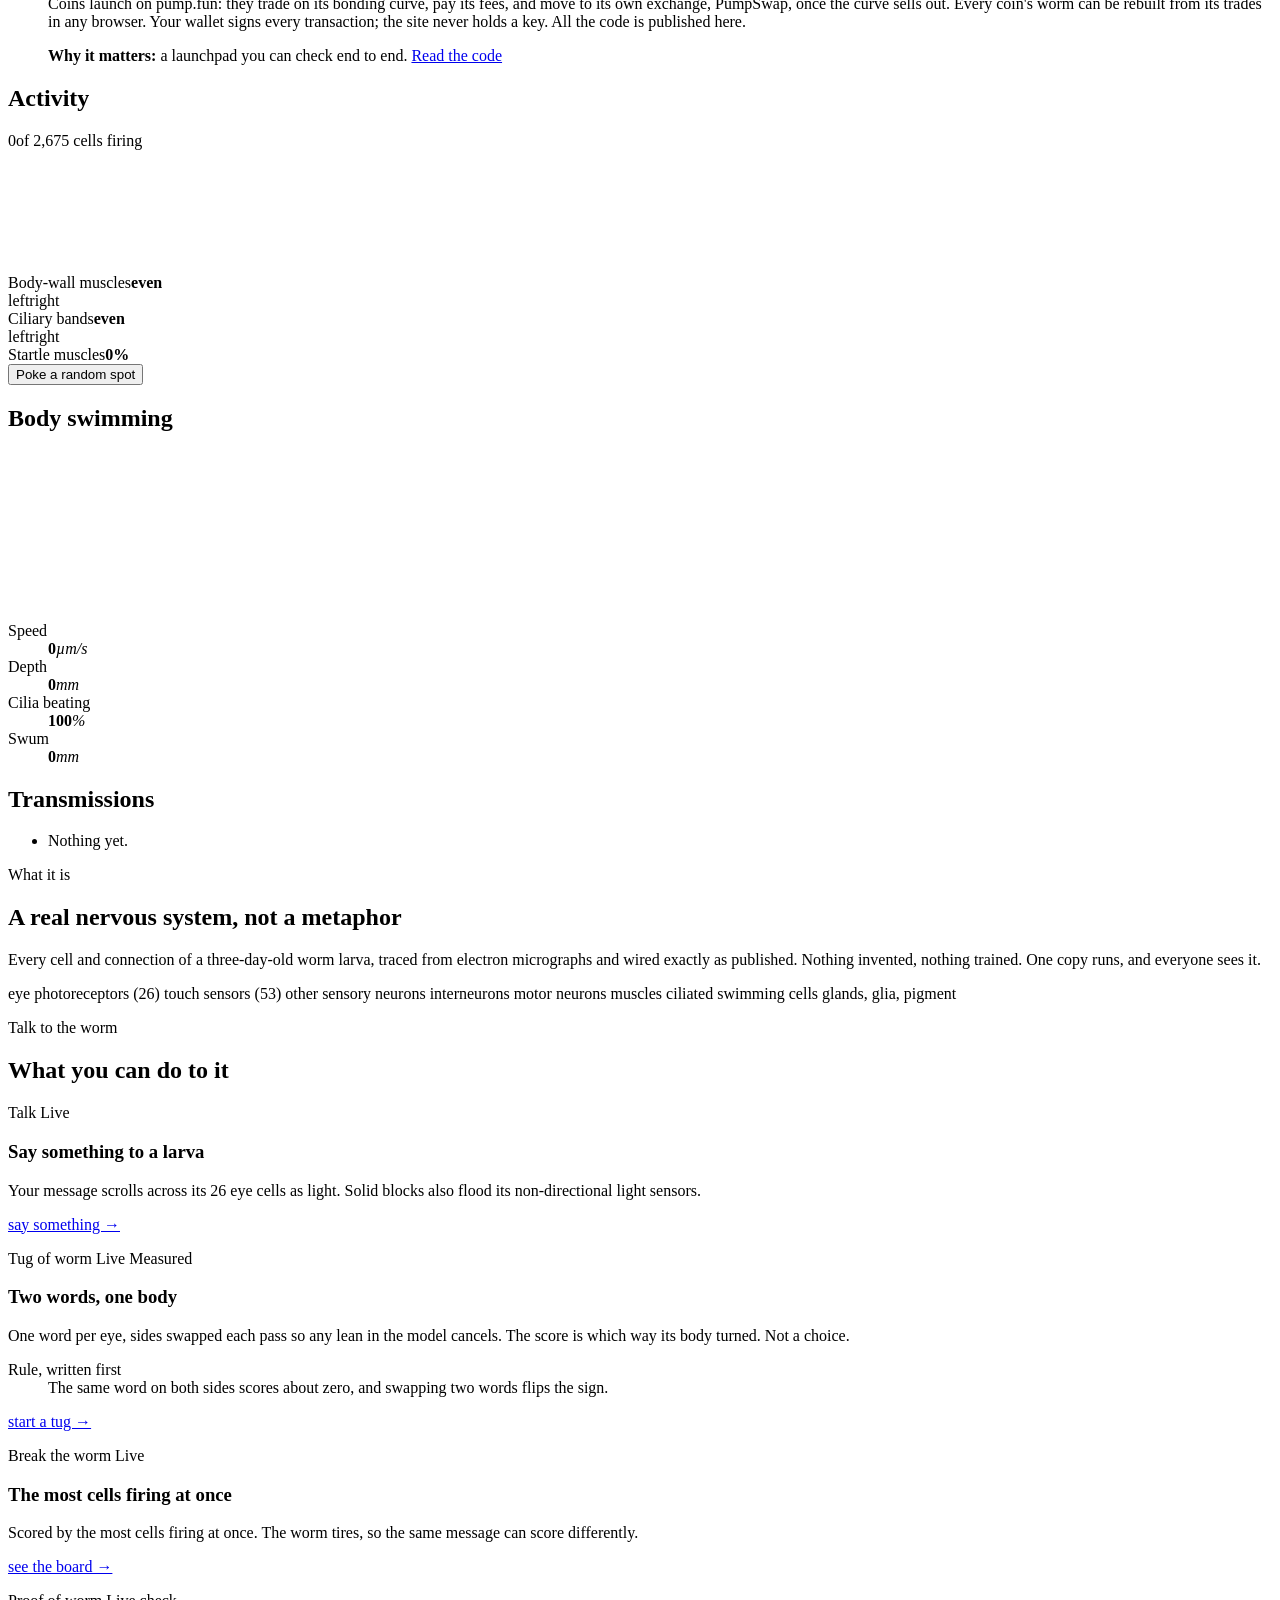
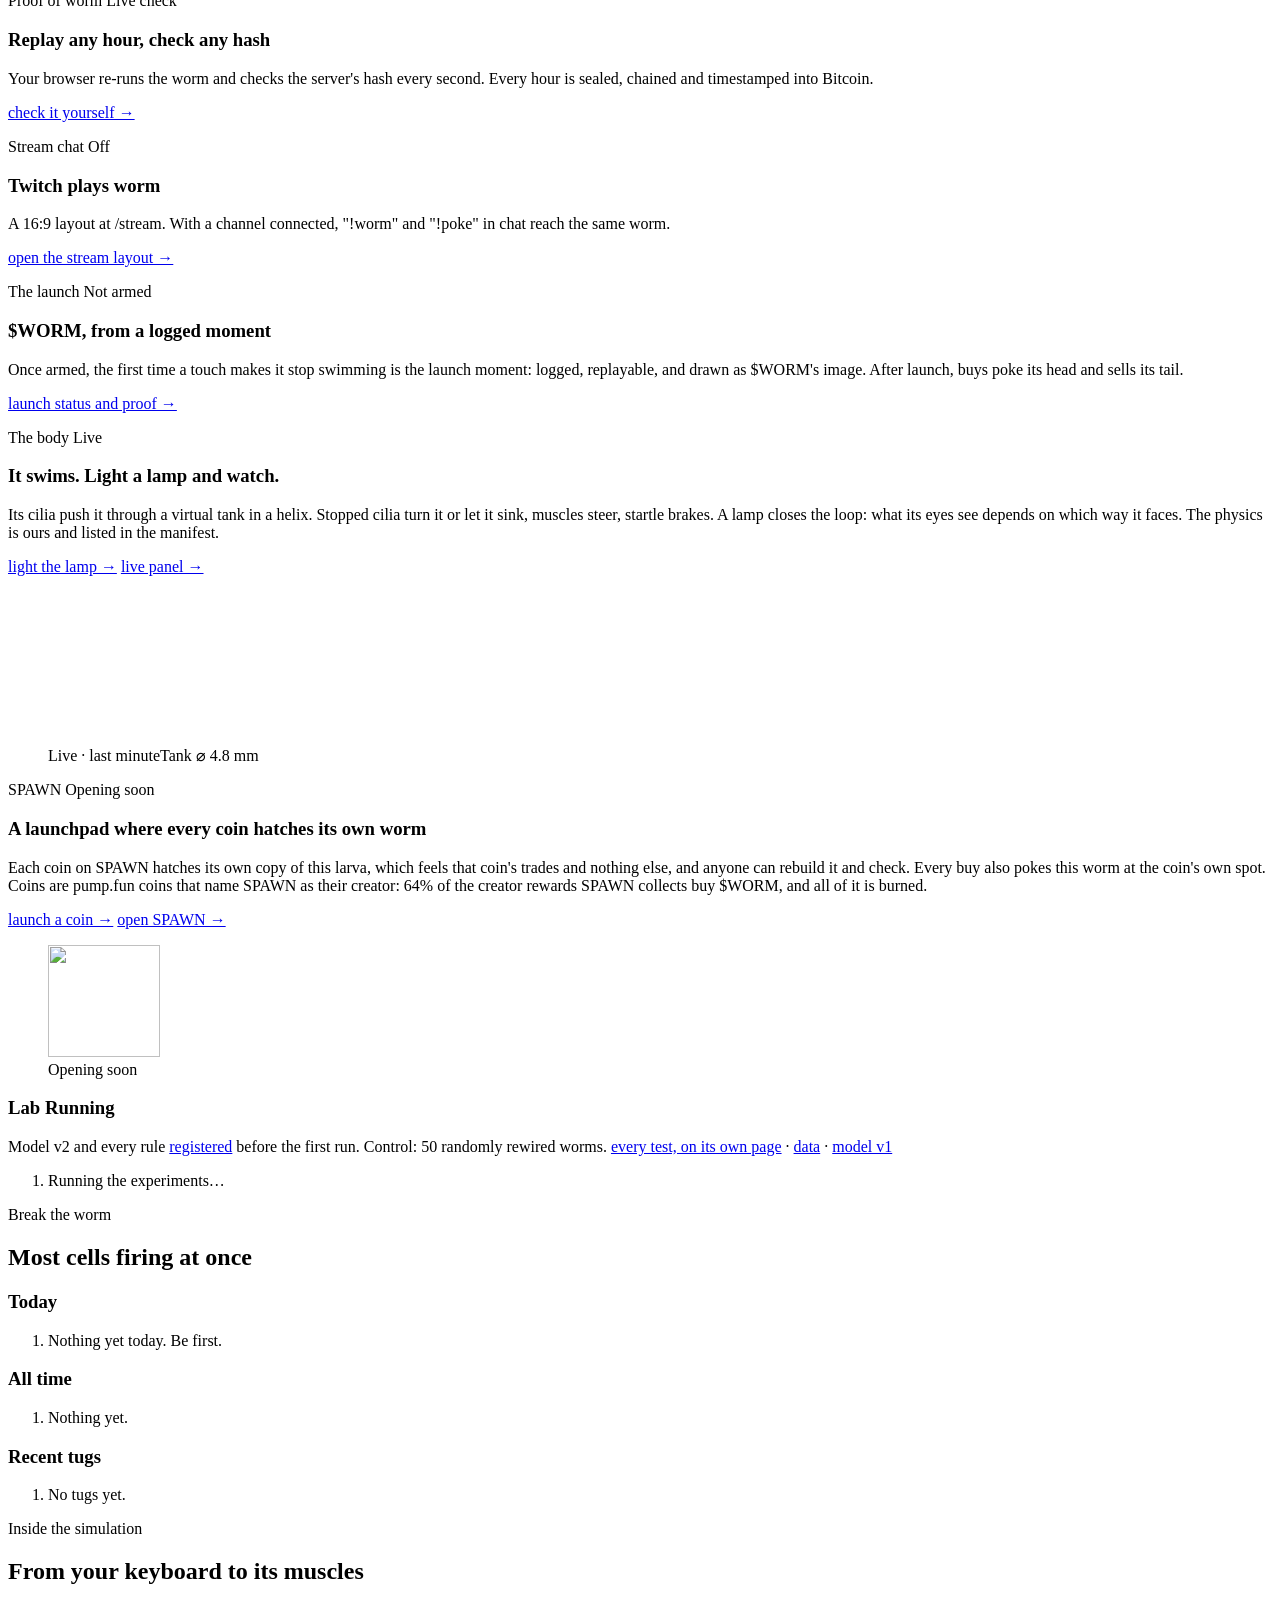
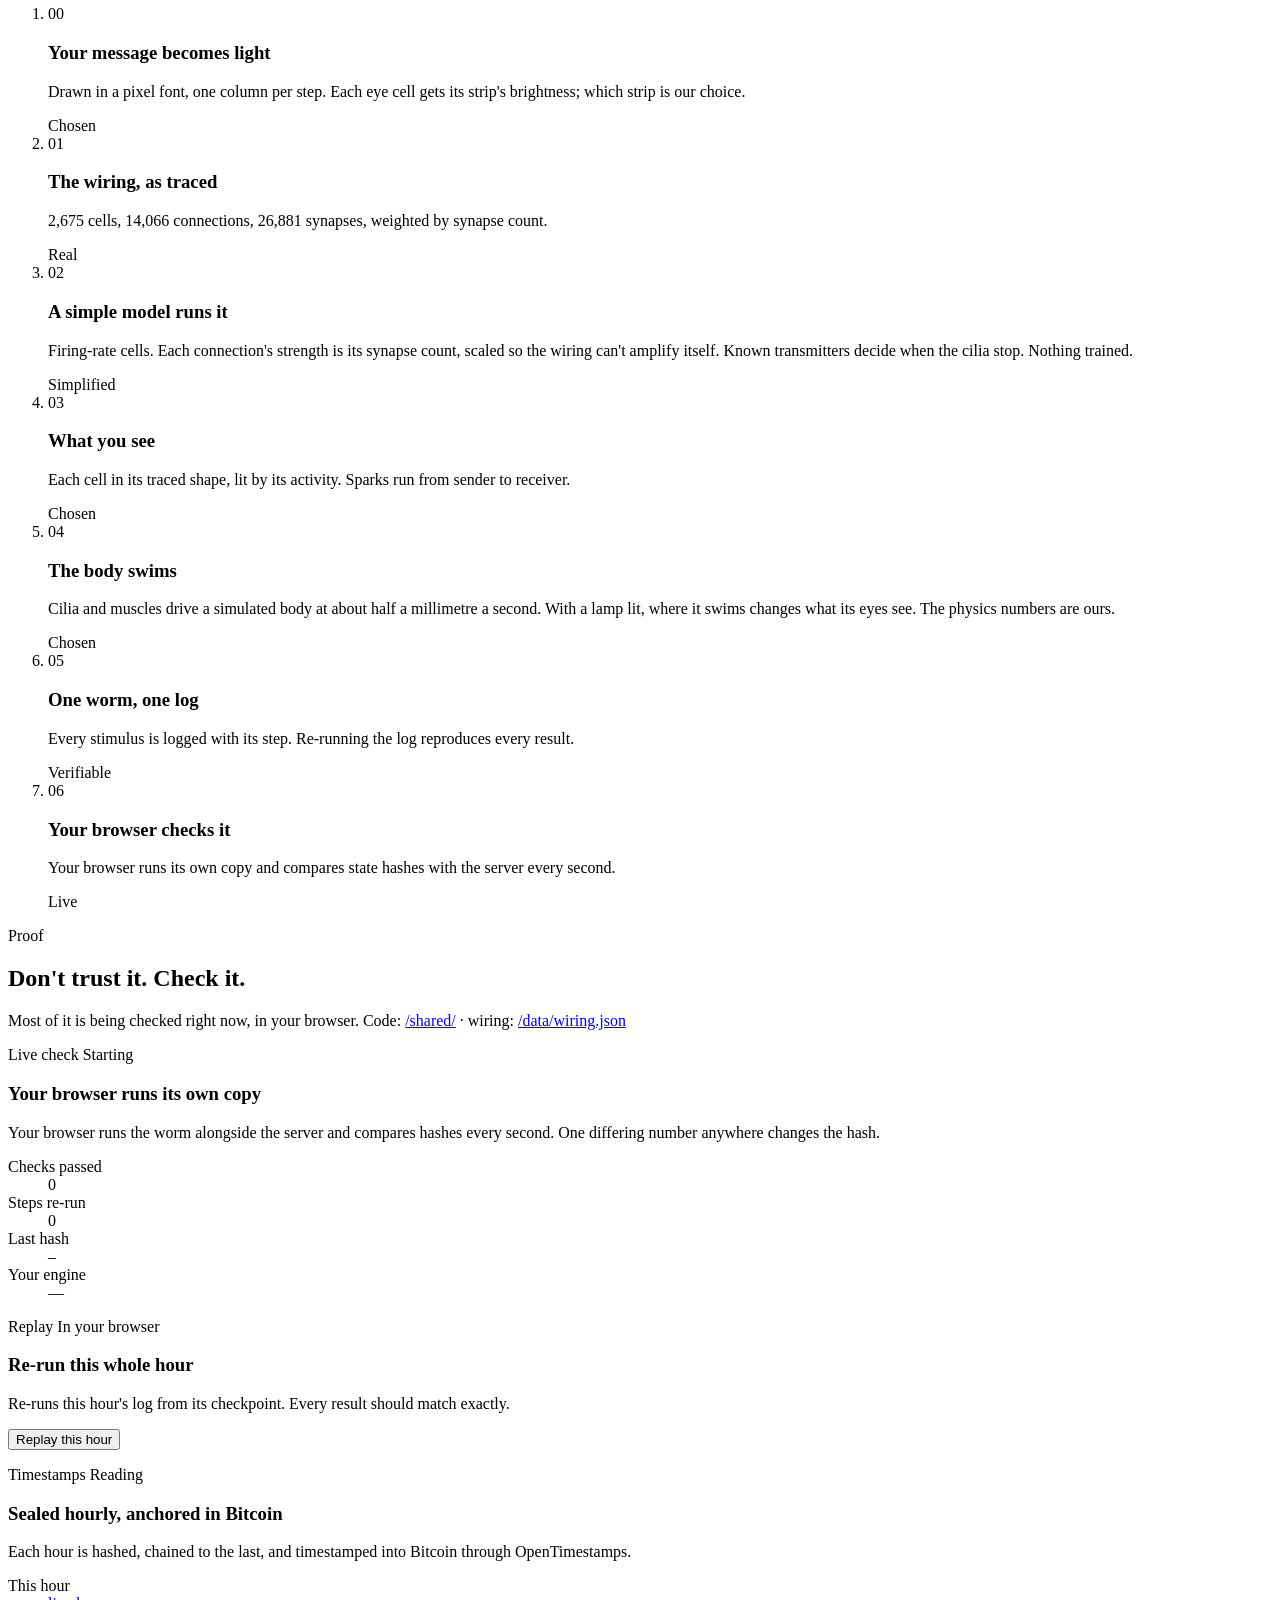
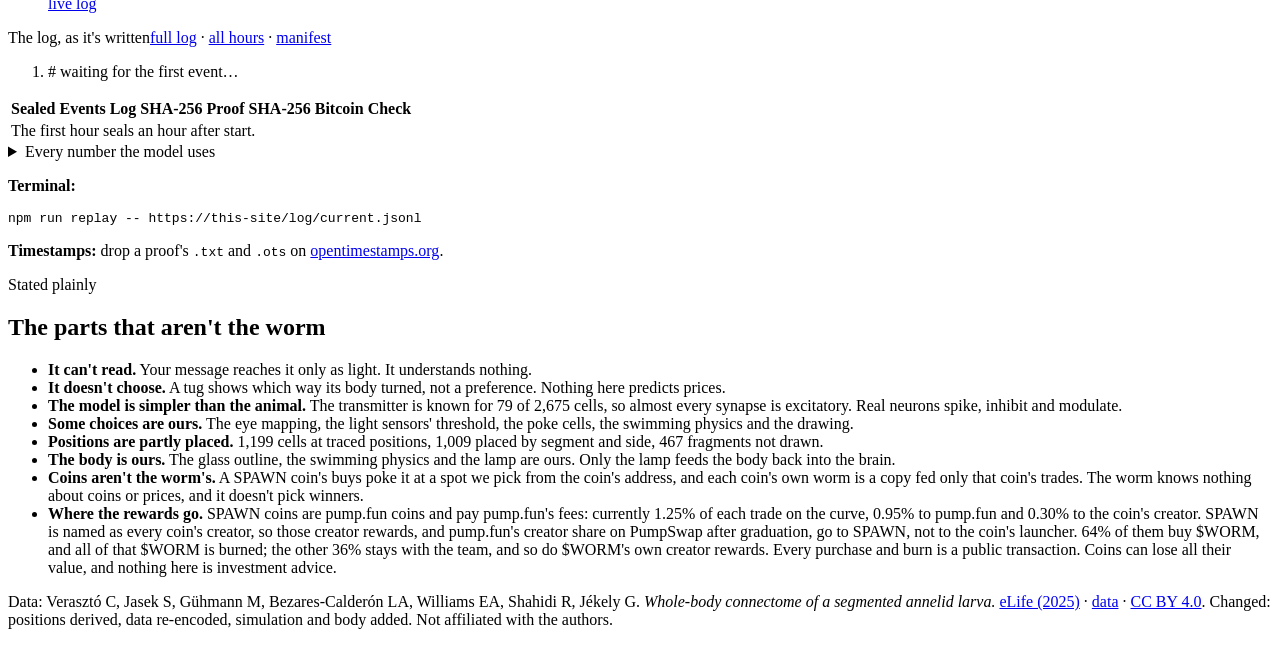
==== commit ad5be613: "SPAWN on pump.fun: every coin's creator rewards go to SPAWN, 64% buy and burn $WORM; the coin is BRA" ====
--- a/public/index.html
+++ b/public/index.html
@@ -86,7 +86,7 @@
     <section class="launchcard" id="launchcard" aria-labelledby="lch">
       <p class="lceyebrow">SPAWN · the BRAINWORM launchpad <span class="pill" id="spawnopen">Opening soon</span></p>
       <h2 class="lctitle" id="lch">Launch a coin.<span>It hatches its own worm.</span></h2>
-      <p class="lcsub">Every coin gets its own copy of a real worm larva's brain, simulated live. It feels every trade. <a href="#spawnhow">How?</a></p>
+      <p class="lcsub">Every coin gets its own copy of a real worm larva's brain, simulated live. It feels every trade. Creator rewards go to SPAWN, not to the launcher. <a href="#spawnhow">How?</a></p>
       <form id="launchform" class="lf lfcard" autocomplete="off" aria-labelledby="lch">
         <label class="lfpic" title="Upload your coin's picture, or keep its worm's first sight">
           <input type="file" data-lf="pic" accept="image/png,image/jpeg,image/webp,image/gif" aria-label="Upload your coin's picture (optional)">
@@ -103,7 +103,7 @@
       </form>
       <dl class="lcstats">
         <div><dt>Coins</dt><dd id="lccoins">0</dd></div>
-        <div><dt id="lcwaitk">Buyback SOL</dt><dd id="lcwait">0</dd></div>
+        <div><dt id="lcwaitk">Rewards SOL</dt><dd id="lcwait">0</dd></div>
         <div><dt>Pokes today</dt><dd id="lcpokes">0</dd></div>
       </dl>
       <p class="lcfoot"><a href="#coins">See every coin ↓</a><a href="#spawnhow">How it works</a></p>
@@ -192,13 +192,13 @@
         <span class="n">02</span>
         <figure class="ex"><img src="/spawn/hatch/YOURCOIN.png" alt="What a fresh worm makes of the ticker $YOURCOIN" width="120" height="120" loading="lazy"><figcaption>A coin called $YOURCOIN would hatch this</figcaption></figure>
         <h3>Every coin hatches its own</h3>
-        <p>Launch a coin and a fresh copy of that worm hatches for it. The first thing it sees is your ticker. After that it feels every trade on your coin's bonding curve, and nothing else: a buy touches its head, a sell its tail.</p>
+        <p>Launch a coin and a fresh copy of that worm hatches for it. The first thing it sees is your ticker. After that it feels every trade of your coin, and nothing else: a buy touches its head, a sell its tail.</p>
       </li>
       <li>
         <span class="n">03</span>
         <svg class="ic" viewBox="0 0 48 48" aria-hidden="true"><path d="M24 42c-8 0-13-5-13-12 0-8 7-10 8-18 5 3 6 8 6 11 2-2 3-5 3-8 5 4 9 9 9 15 0 7-5 12-13 12z"/><path d="M24 42c-3 0-5-2-5-5 0-4 3-5 5-9 2 4 5 5 5 9 0 3-2 5-5 5z"/></svg>
-        <h3>Every trade feeds $BRAINWORM</h3>
-        <p>Coins trade on a Meteora bonding curve. Each trade pays 1%: a fifth to Meteora, a fifth of the rest to the coin's creator, and the rest goes to burning $BRAINWORM. Every buy also pokes the big worm above, live.</p>
+        <h3>Every trade feeds the $WORM burn</h3>
+        <p>Coins launch on pump.fun, and every SPAWN coin names SPAWN as its creator. So the creator rewards pump.fun pays on every trade go to SPAWN, not to the coin's launcher: 64% of them buy $WORM, and all of that $WORM is burned. Every buy also pokes the big worm above, live.</p>
       </li>
       <li>
         <span class="n">04</span>
@@ -234,14 +234,14 @@
     <p class="eyebrow">The tech, in plain words</p>
     <h2 class="display" id="techh">What's under the hood, and why it matters</h2>
     <p class="lede">The short version is below. The full story, from the study to the digital worm to the launchpad, is on <a href="/about">About</a>; every test is on <a href="/lab">Tests</a>; every line of code is on <a href="/docs">Docs</a>.</p>
-    <p class="flow" aria-label="What happens when someone buys a coin"><span class="hot">Someone buys a coin</span><i>→</i><span>its own worm feels a touch on its head</span><i>→</i><span>the big worm is poked at the coin's own spot</span><i>→</i><span>neurons fire, the body swims</span><i>→</i><span class="hot">1% fee: most of it burns $BRAINWORM</span></p>
+    <p class="flow" aria-label="What happens when someone buys a coin"><span class="hot">Someone buys a coin</span><i>→</i><span>its own worm feels a touch on its head</span><i>→</i><span>the big worm is poked at the coin's own spot</span><i>→</i><span>neurons fire, the body swims</span><i>→</i><span class="hot">the creator reward: 64% burns $WORM</span></p>
     <ol class="tech6">
       <li><span class="k">A real connectome</span><h3>A real nervous system.</h3><p>A connectome is a complete map of every nerve cell and every connection between them. Ours is the published whole-body map of a three-day-old <i>Platynereis</i> larva: 2,675 cells, 26,881 synapses. We run it as it was mapped; nothing is invented or trained.</p><p class="why"><b>Why it matters:</b> what you see it do comes from real wiring, not from a model someone tuned to look good.</p></li>
       <li><span class="k">One worm, live</span><h3>Everyone sees the same worm</h3><p>One simulation runs on the server, 30 steps a second, and streams to every visitor. Messages you type reach its eyes as light; pokes touch its touch sensors; a lamp in its tank closes the loop with its body.</p><p class="why"><b>Why it matters:</b> it is one shared, living thing, not a video or a random animation.</p></li>
       <li><span class="k">Checked by your browser</span><h3>Your browser re-runs it</h3><p>The simulation is exactly reproducible, so your browser runs its own copy and compares a fingerprint of its state with the server's every second. One wrong number anywhere and the check fails, in public.</p><p class="why"><b>Why it matters:</b> nobody, not even us, can fake what the worm does. <a href="#proof">See the live check</a></p></li>
       <li><span class="k">Sealed in Bitcoin</span><h3>Every hour, on the record</h3><p>Everything that happens to the worm is logged with its step. Each hour is sealed, chained to the last, and timestamped into Bitcoin. Anyone can replay any hour and get the same result.</p><p class="why"><b>Why it matters:</b> its history can't be edited after the fact. <a href="#proof">Replay an hour</a></p></li>
       <li><span class="k">Tests written first</span><h3>Science, not vibes</h3><p>Each question we ask the worm had its rule written down and timestamped before it ever ran, and runs on the real wiring and on 50 scrambled copies. Passes and failures are both published.</p><p class="why"><b>Why it matters:</b> results you can trust, including the ones that failed. <a href="/lab">See every test</a></p></li>
-      <li><span class="k">SPAWN, the launchpad</span><h3>Your coin, its own worm, your keys</h3><p>Coins launch on Meteora's audited bonding curve: fixed supply, nothing held back, liquidity locked for good at graduation. Every coin's worm can be rebuilt from its trades in any browser. Your wallet signs every transaction; the site never holds a key. All the code is published here.</p><p class="why"><b>Why it matters:</b> a launchpad you can check end to end. <a href="/docs">Read the code</a></p></li>
+      <li><span class="k">SPAWN, the launchpad</span><h3>Your coin, its own worm, your keys</h3><p>Coins launch on pump.fun: they trade on its bonding curve, pay its fees, and move to its own exchange, PumpSwap, once the curve sells out. Every coin's worm can be rebuilt from its trades in any browser. Your wallet signs every transaction; the site never holds a key. All the code is published here.</p><p class="why"><b>Why it matters:</b> a launchpad you can check end to end. <a href="/docs">Read the code</a></p></li>
     </ol>
   </section>
 
@@ -340,8 +340,8 @@
       </article>
       <article class="exp">
         <p class="exphead">The launch <span class="pill" id="launchpill">Not armed</span></p>
-        <h3>$BRAINWORM, from a logged moment</h3>
-        <p id="launchtext">Once armed, the first time a touch makes it stop swimming is the launch moment: logged, replayable, and drawn as the token's image. After launch, buys poke its head and sells its tail.</p>
+        <h3>$WORM, from a logged moment</h3>
+        <p id="launchtext">Once armed, the first time a touch makes it stop swimming is the launch moment: logged, replayable, and drawn as $WORM's image. After launch, buys poke its head and sells its tail.</p>
         <a class="more" href="/launch">launch status and proof →</a>
       </article>
       <article class="exp wide">
@@ -360,7 +360,7 @@
         <div class="expcol">
           <p class="exphead">SPAWN <span class="pill" id="spawnpill">Opening soon</span></p>
           <h3>A launchpad where every coin hatches its own worm</h3>
-          <p>Each coin on SPAWN hatches its own copy of this larva, which feels that coin's trades and nothing else, and anyone can rebuild it and check. Every buy also pokes this worm at the coin's own spot. Coins are priced in SOL for now and in $BRAINWORM later, and most of every fee goes to burning $BRAINWORM.</p>
+          <p>Each coin on SPAWN hatches its own copy of this larva, which feels that coin's trades and nothing else, and anyone can rebuild it and check. Every buy also pokes this worm at the coin's own spot. Coins are pump.fun coins that name SPAWN as their creator: 64% of the creator rewards SPAWN collects buy $WORM, and all of it is burned.</p>
           <p class="morelinks"><a class="more" href="#top" data-go="launch">launch a coin →</a> <a class="more" href="/spawn">open SPAWN →</a></p>
         </div>
         <figure class="spawnfig">
@@ -458,7 +458,7 @@
   <section class="section wide coin" id="coin" data-scene="proof" hidden>
     <div class="castrip"><div><p class="eyebrow">Contract address <span id="cointick"></span></p><code id="coinca"></code></div><button type="button" class="btn-ghost" id="copyca">Copy</button></div>
     <dl class="kv" id="cointable"></dl>
-    <p class="small">The only contract address on this site. Chat blocks all addresses and links, so any other is fake.</p>
+    <p class="small">$WORM's only contract address. Chat blocks all addresses and links, so any other address posted as $WORM is fake.</p>
   </section>
 
   <section class="section story" id="plainly" data-scene="plainly">
@@ -472,8 +472,8 @@
         <li><b>Some choices are ours.</b> The eye mapping, the light sensors' threshold, the poke cells, the swimming physics and the drawing.</li>
         <li><b>Positions are partly placed.</b> 1,199 cells at traced positions, 1,009 placed by segment and side, 467 fragments not drawn.</li>
         <li><b>The body is ours.</b> The glass outline, the swimming physics and the lamp are ours. Only the lamp feeds the body back into the brain.</li>
-        <li><b>Coins aren't the worm's.</b> A SPAWN coin's buys poke it at a spot we pick from the coin's address, and each coin's own worm is a copy fed only that coin's trades on its bonding curve (after a coin graduates to its Meteora pool, its worm stops feeling its trades). The worm knows nothing about coins or prices, and it doesn't pick winners.</li>
-        <li><b>Where the fees go.</b> Every trade on SPAWN pays 1%. Meteora keeps a fifth, the coin's creator gets a fifth of the rest, and the rest goes to $BRAINWORM: burned when the coin is priced in it, and for coins priced in SOL, kept in their pools until $BRAINWORM launches, then used to buy it, and what that buys is burned. Every claim and burn is a public transaction.</li>
+        <li><b>Coins aren't the worm's.</b> A SPAWN coin's buys poke it at a spot we pick from the coin's address, and each coin's own worm is a copy fed only that coin's trades. The worm knows nothing about coins or prices, and it doesn't pick winners.</li>
+        <li><b>Where the rewards go.</b> SPAWN coins are pump.fun coins and pay pump.fun's fees: currently 1.25% of each trade on the curve, 0.95% to pump.fun and 0.30% to the coin's creator. SPAWN is named as every coin's creator, so those creator rewards, and pump.fun's creator share on PumpSwap after graduation, go to SPAWN, not to the coin's launcher. 64% of them buy $WORM, and all of that $WORM is burned; the other 36% stays with the team, and so do $WORM's own creator rewards. Every purchase and burn is a public transaction. Coins can lose all their value, and nothing here is investment advice.</li>
       </ul>
     </div>
   </section>
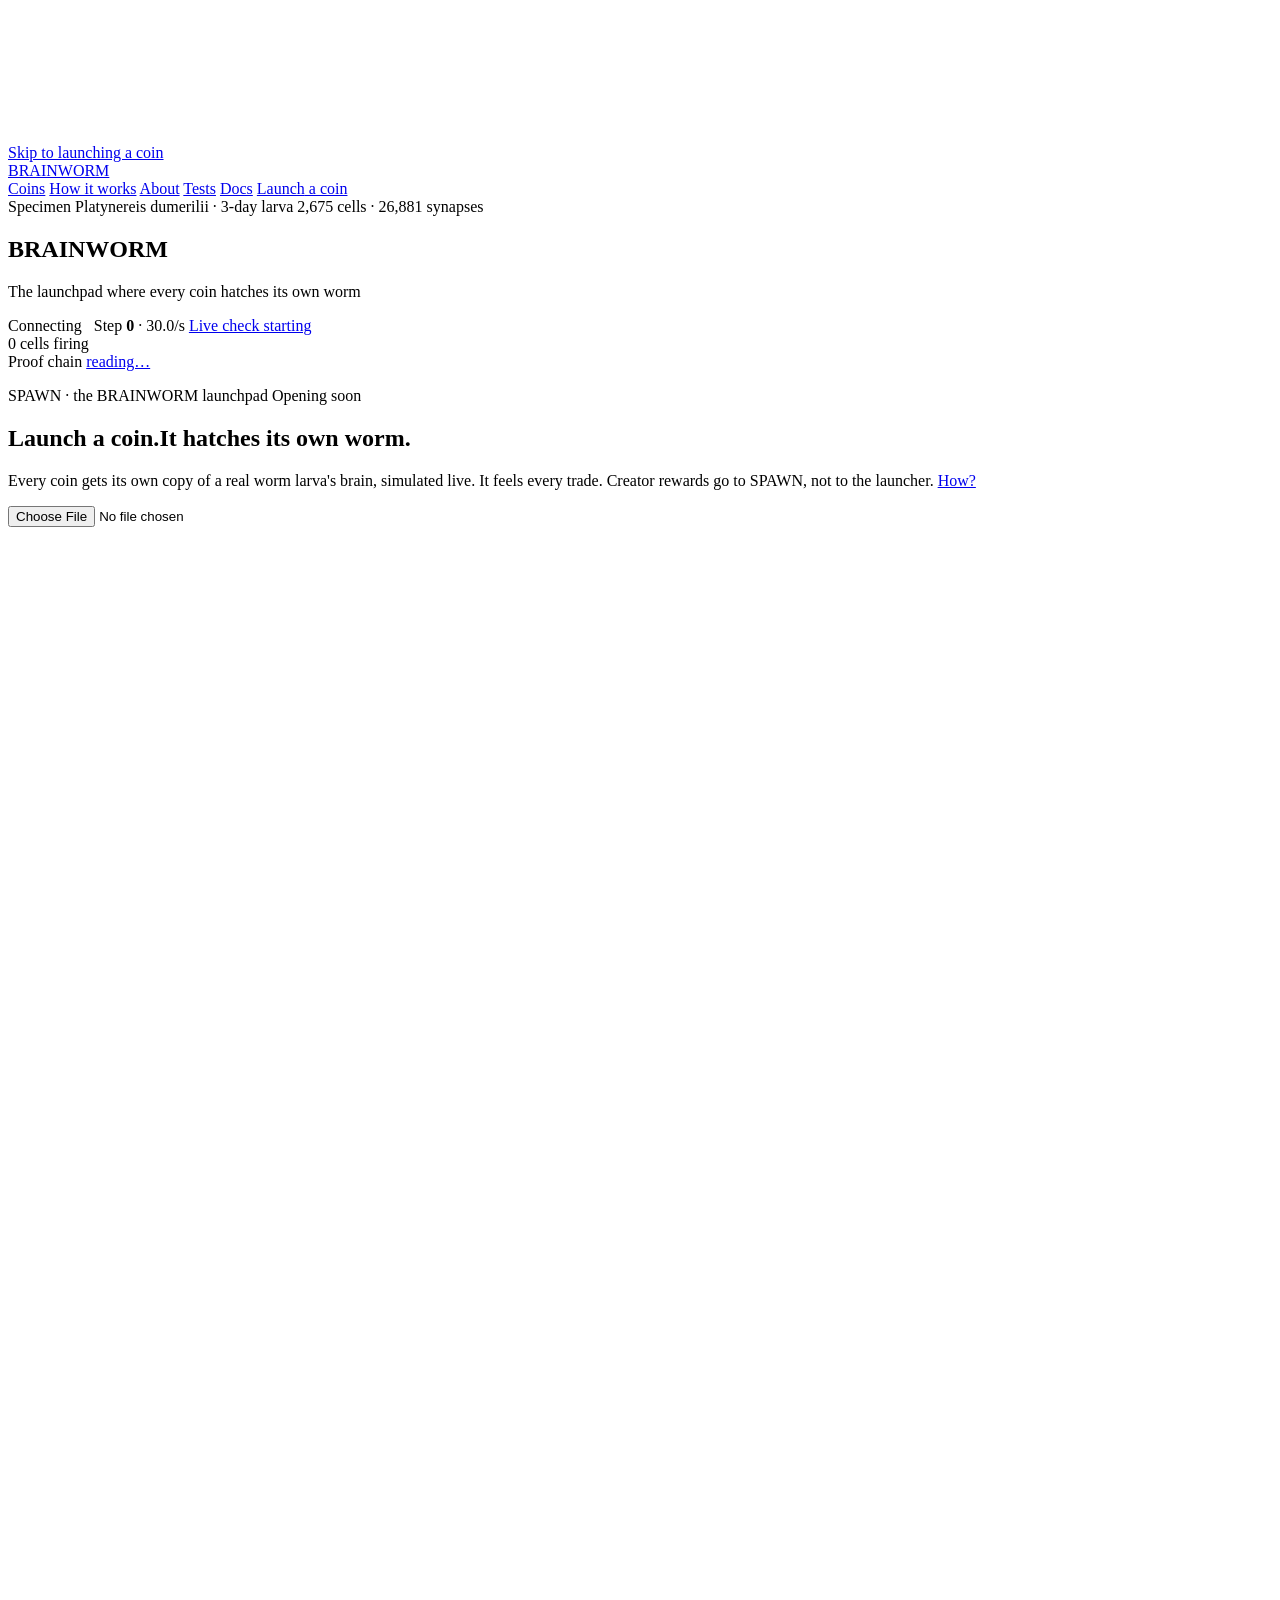
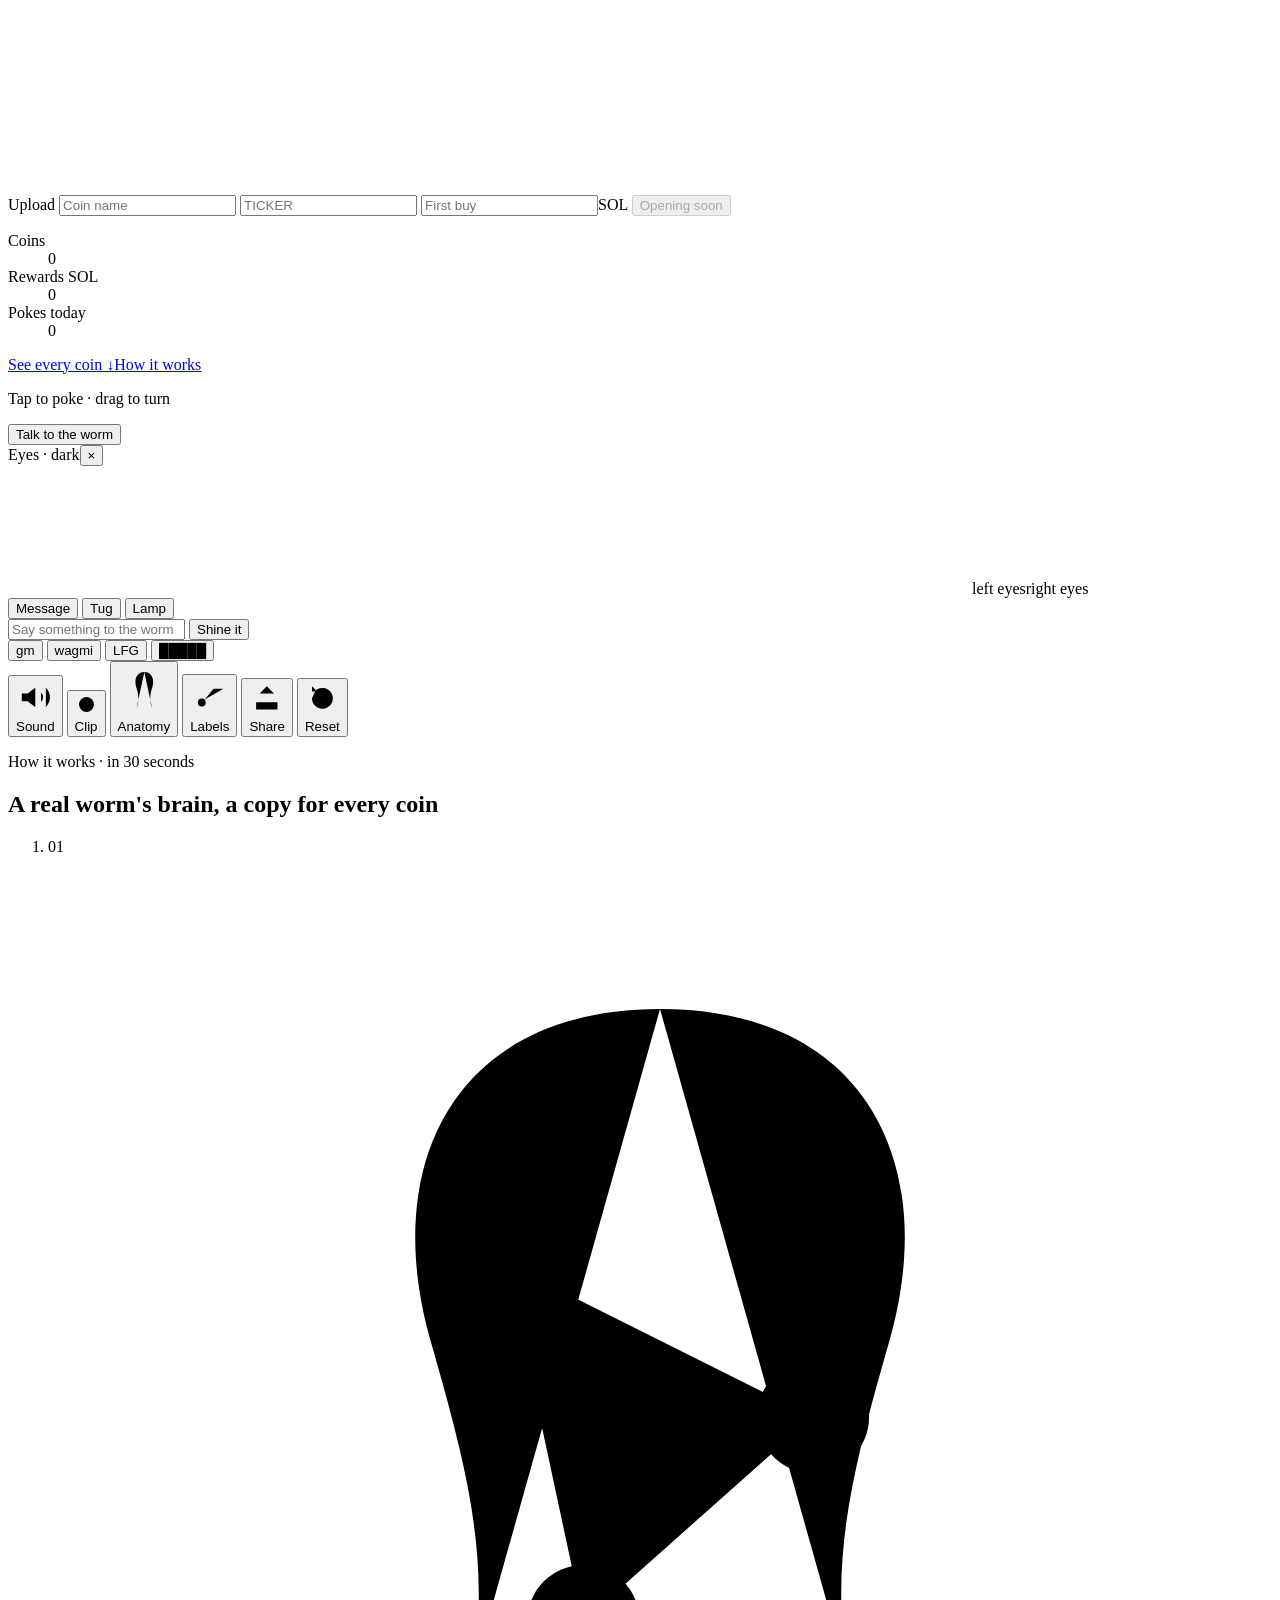
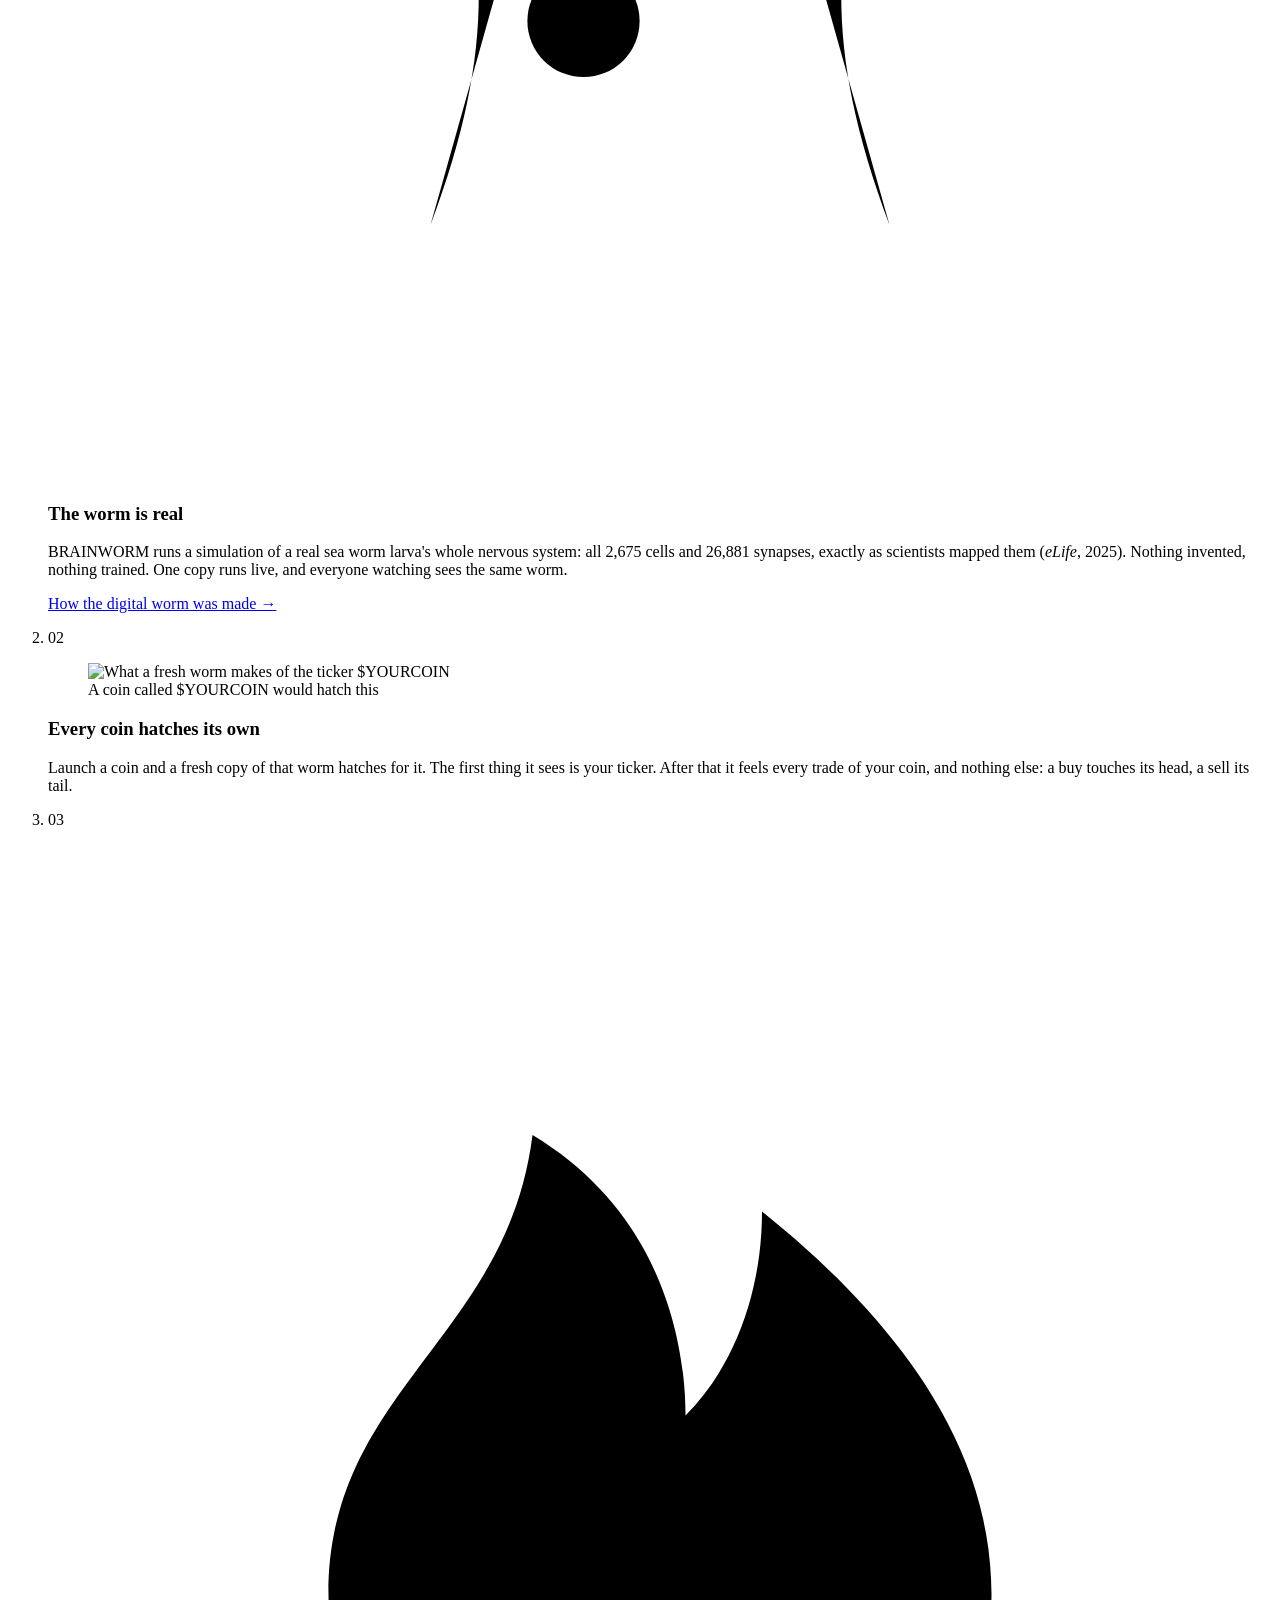
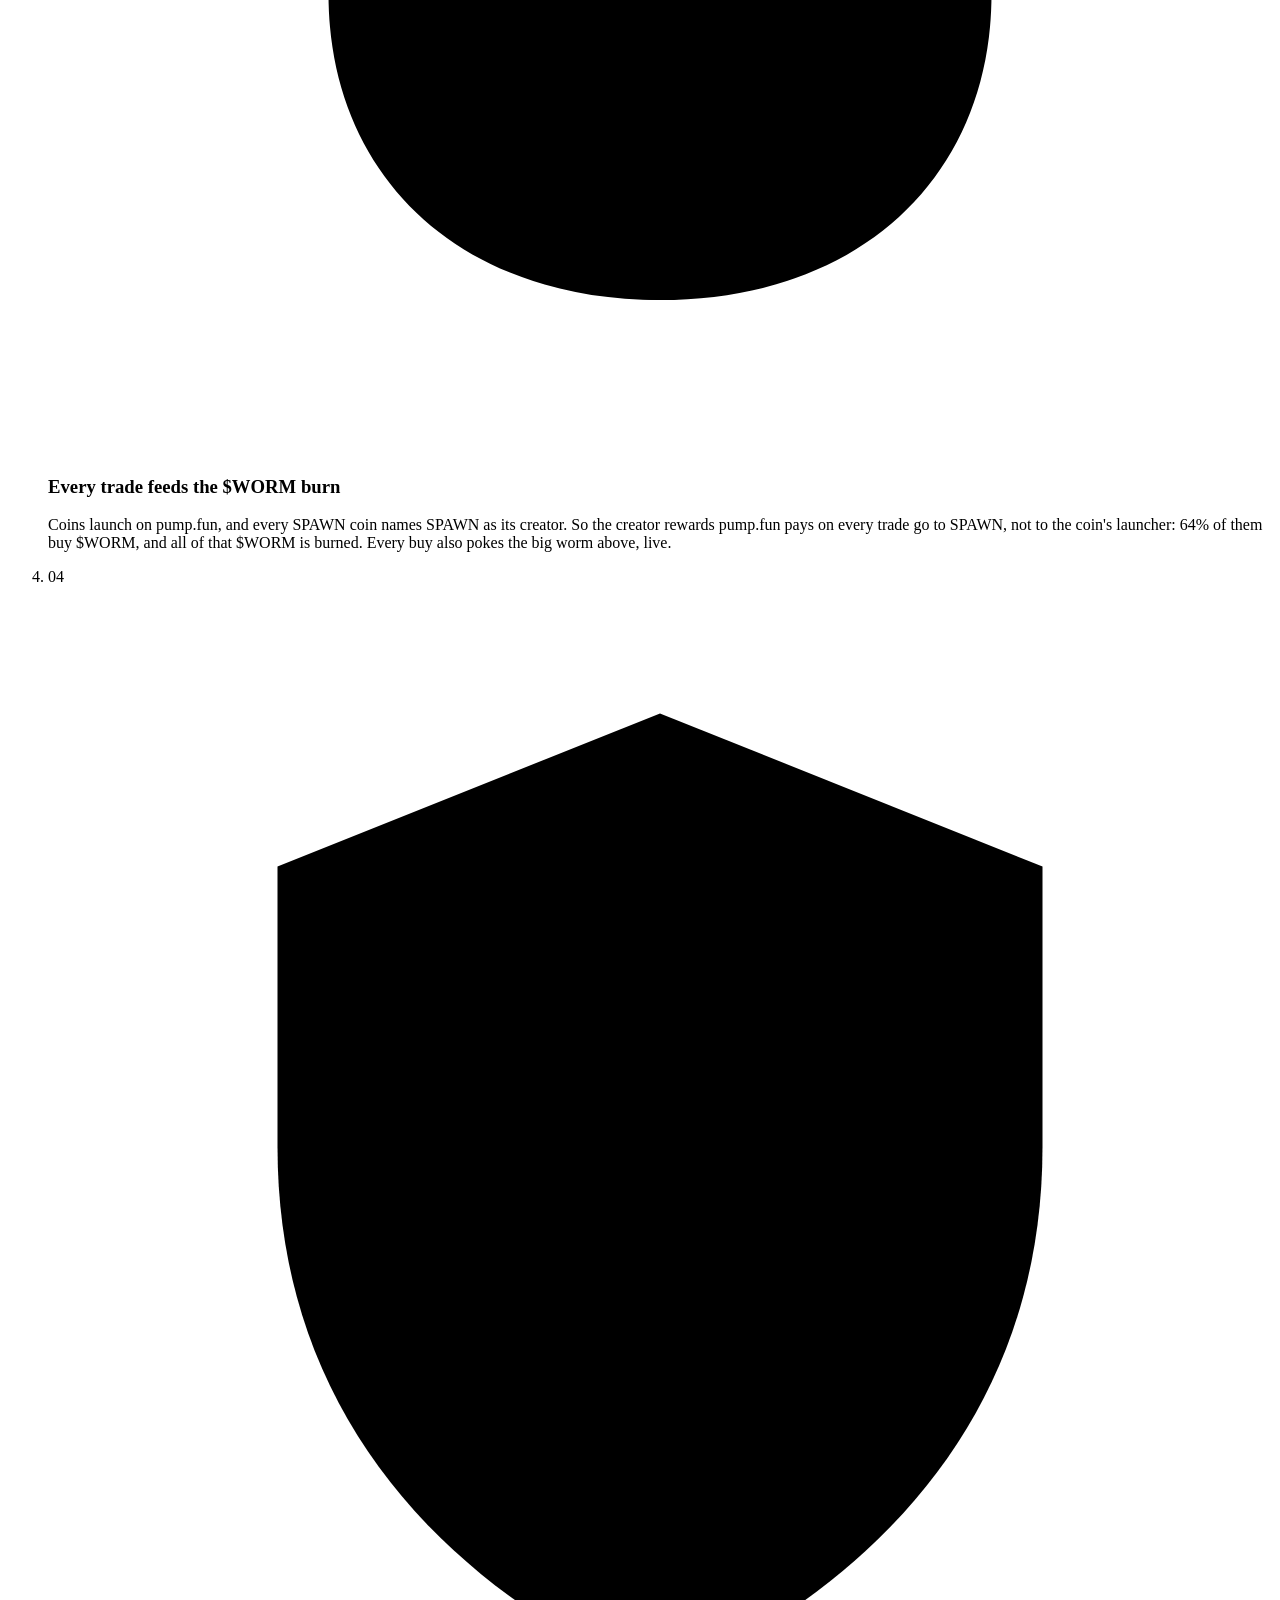
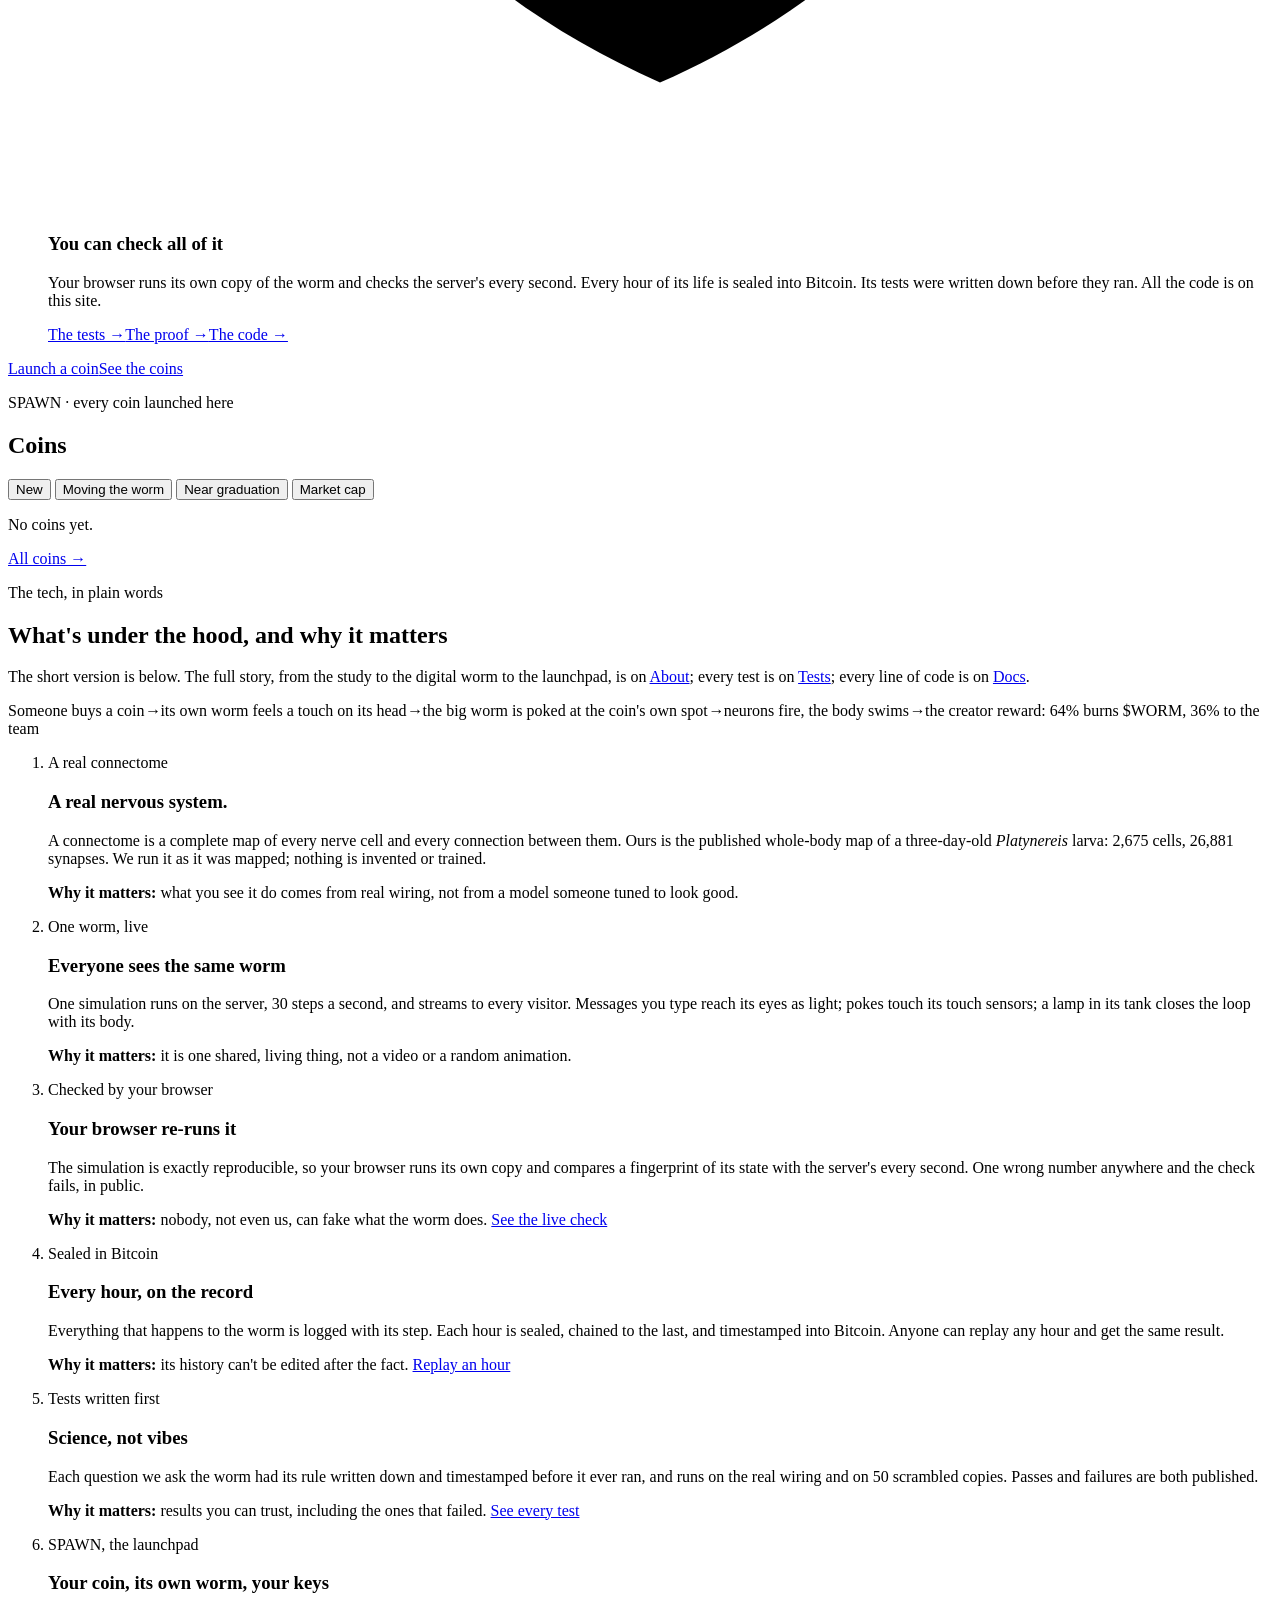
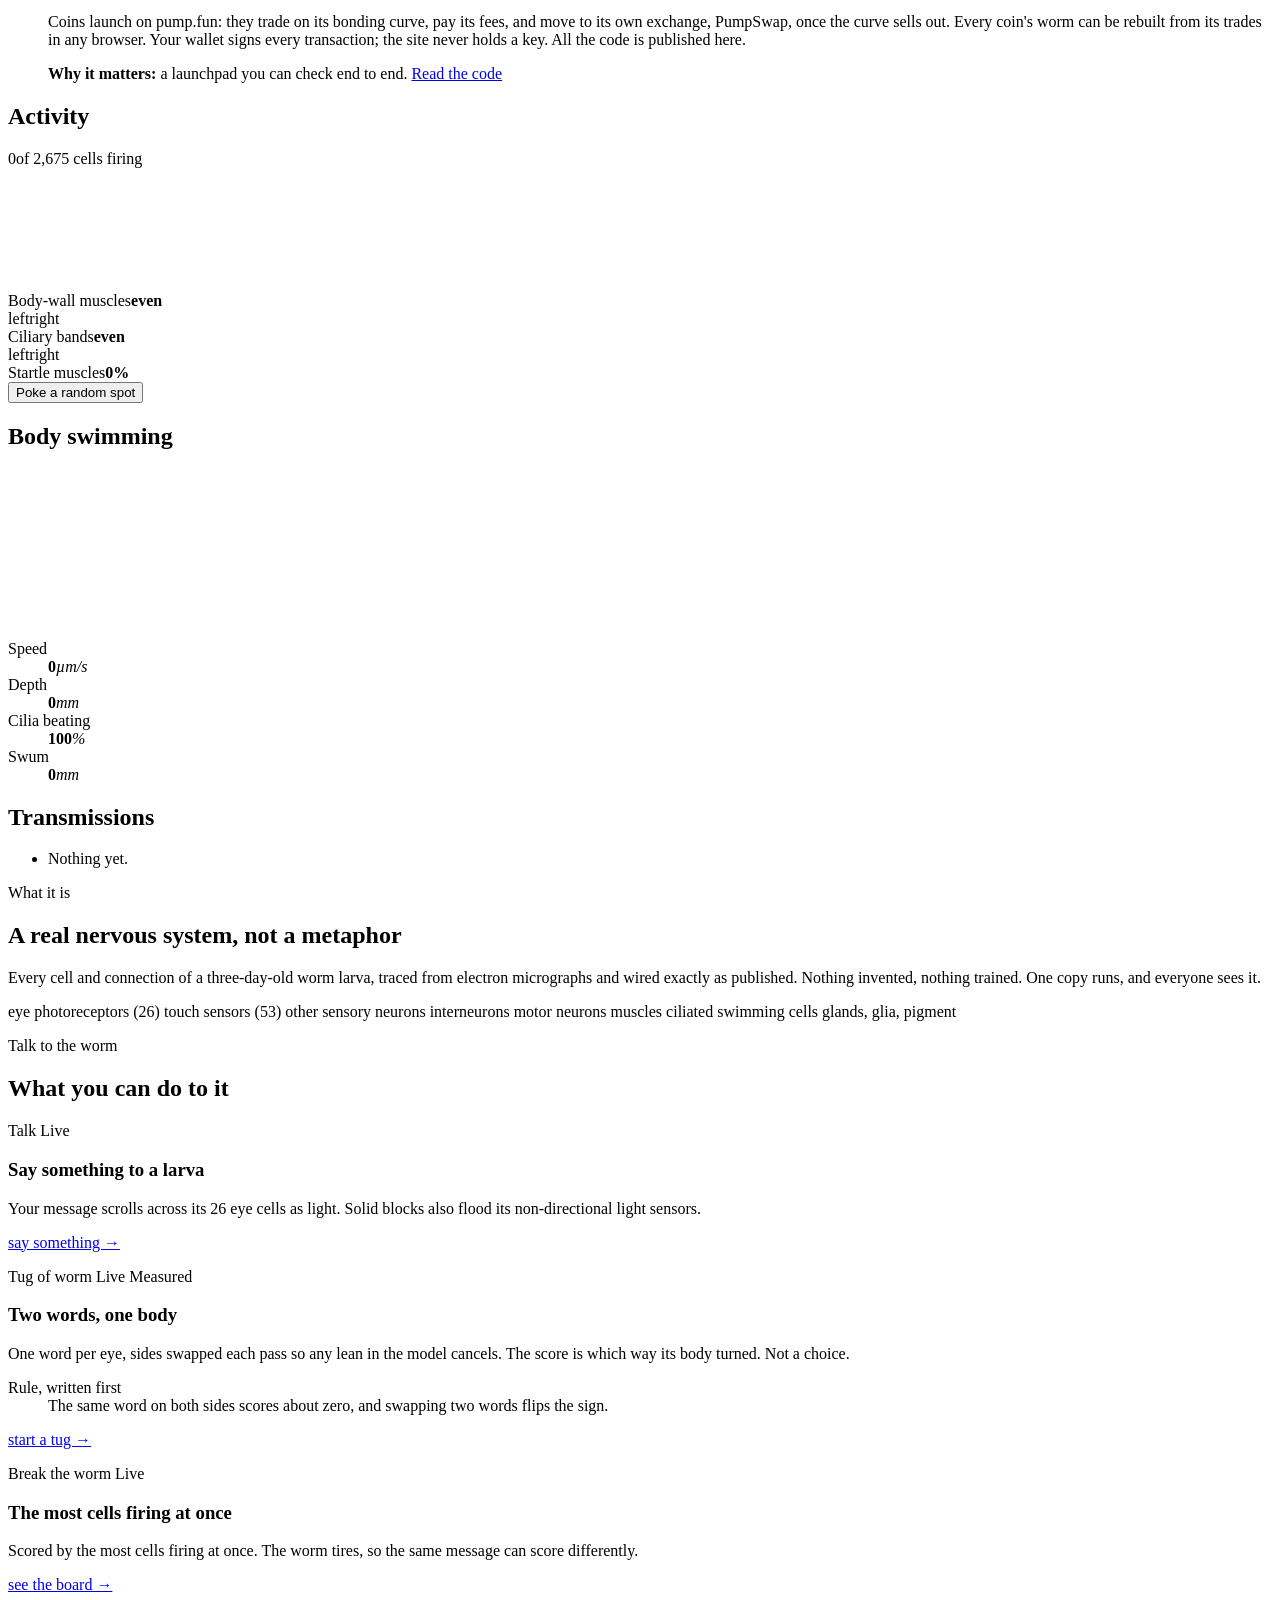
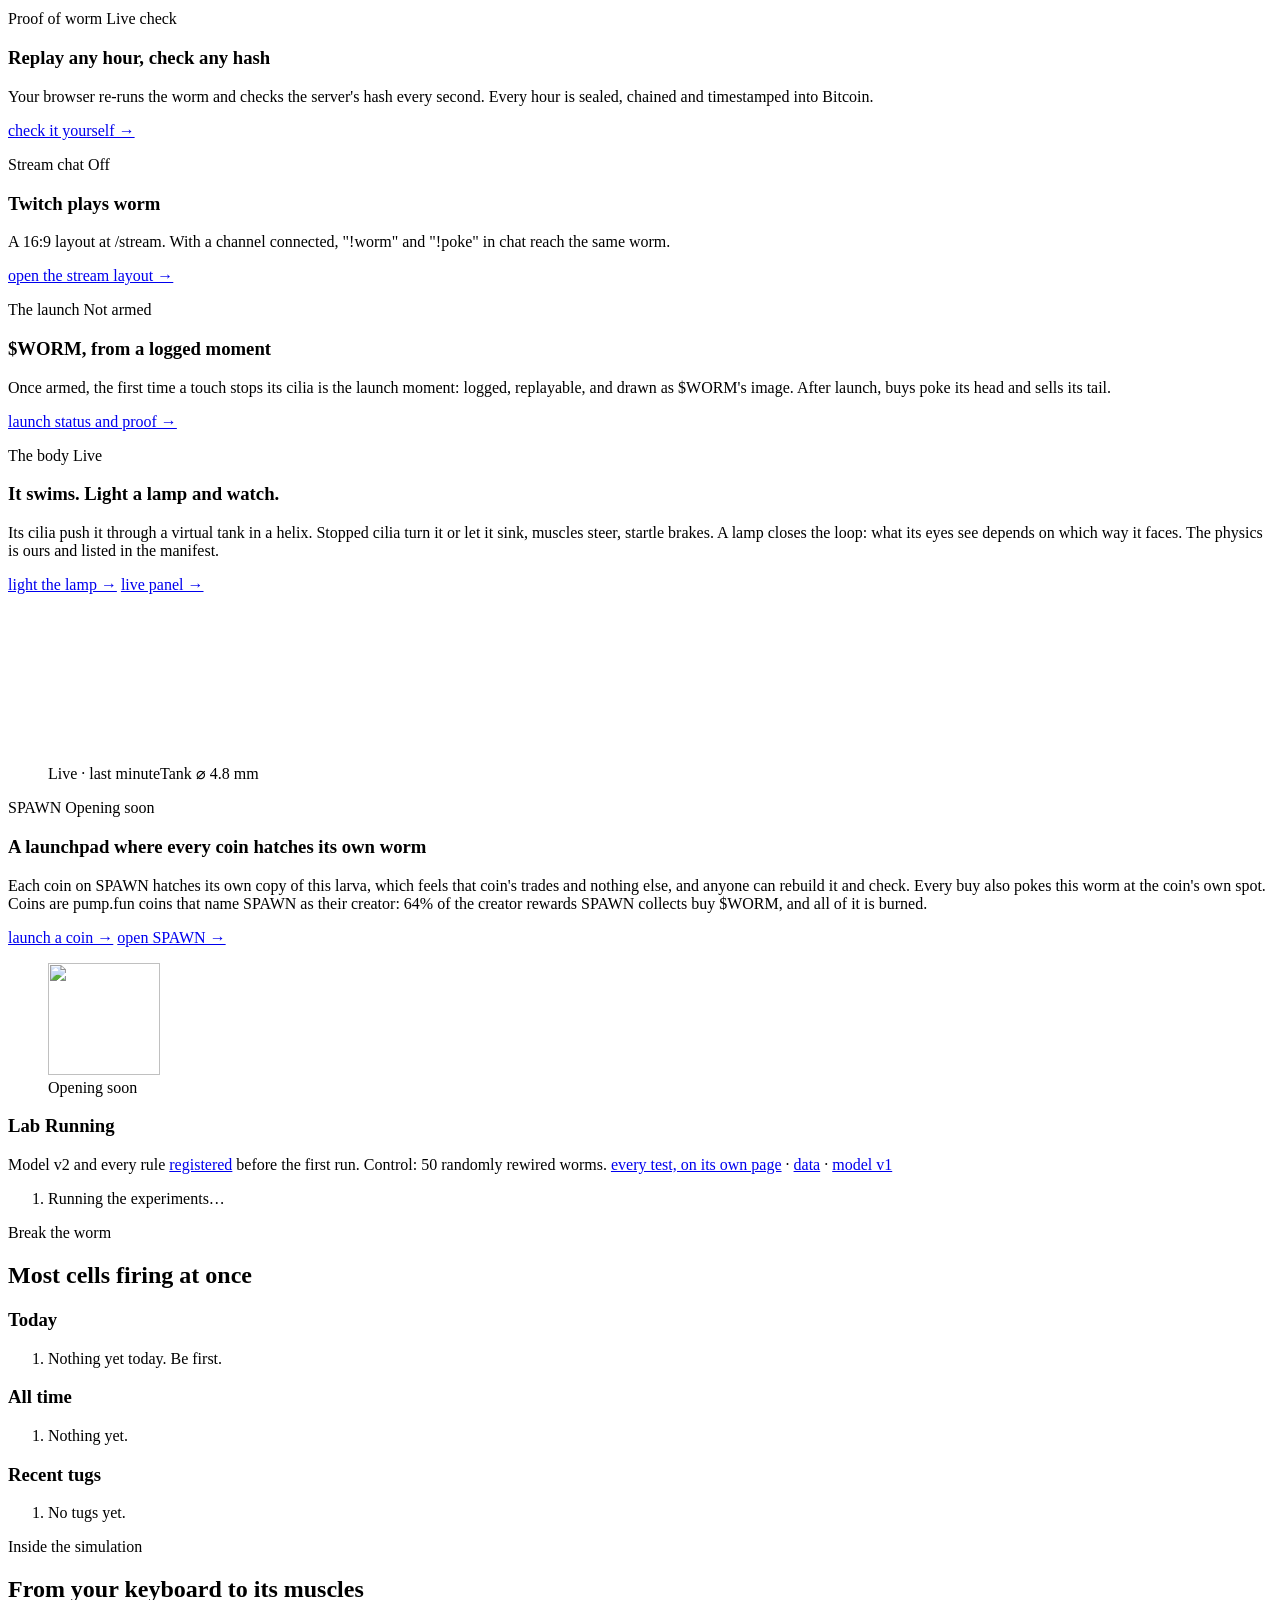
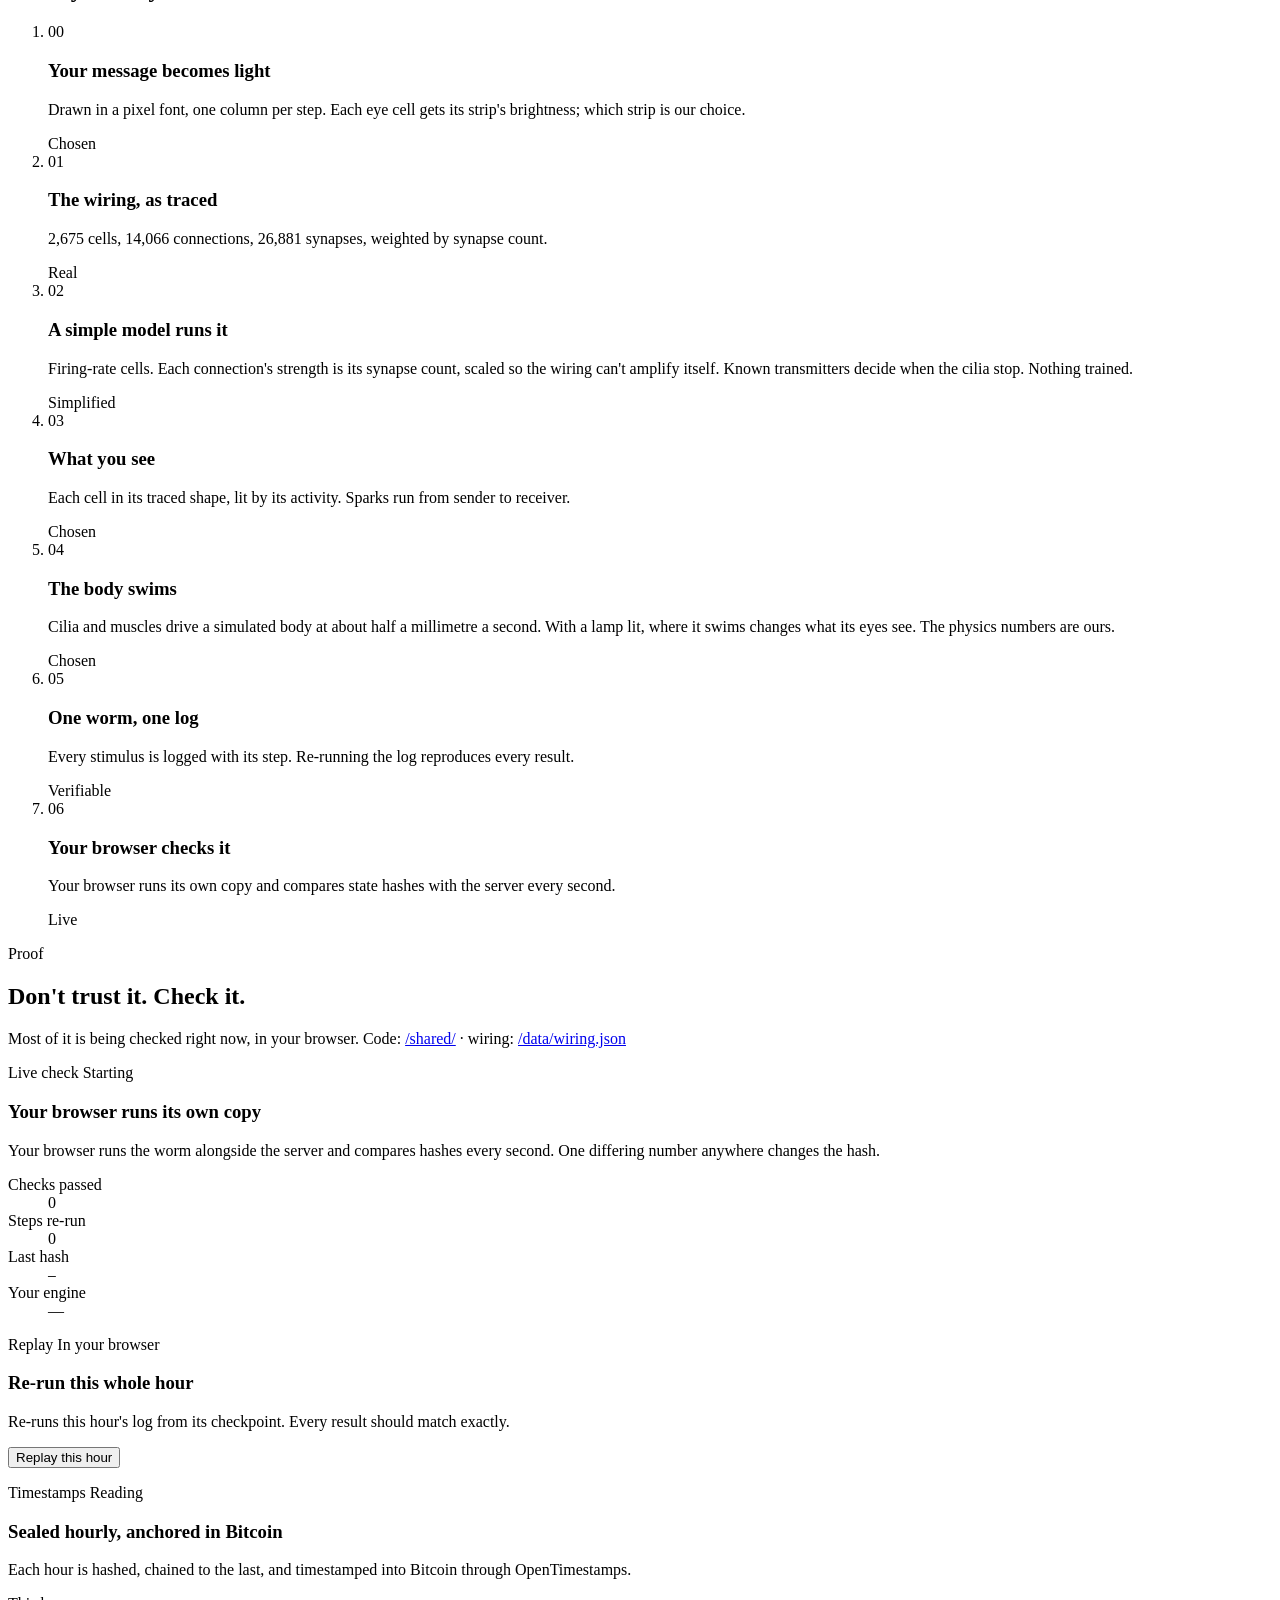
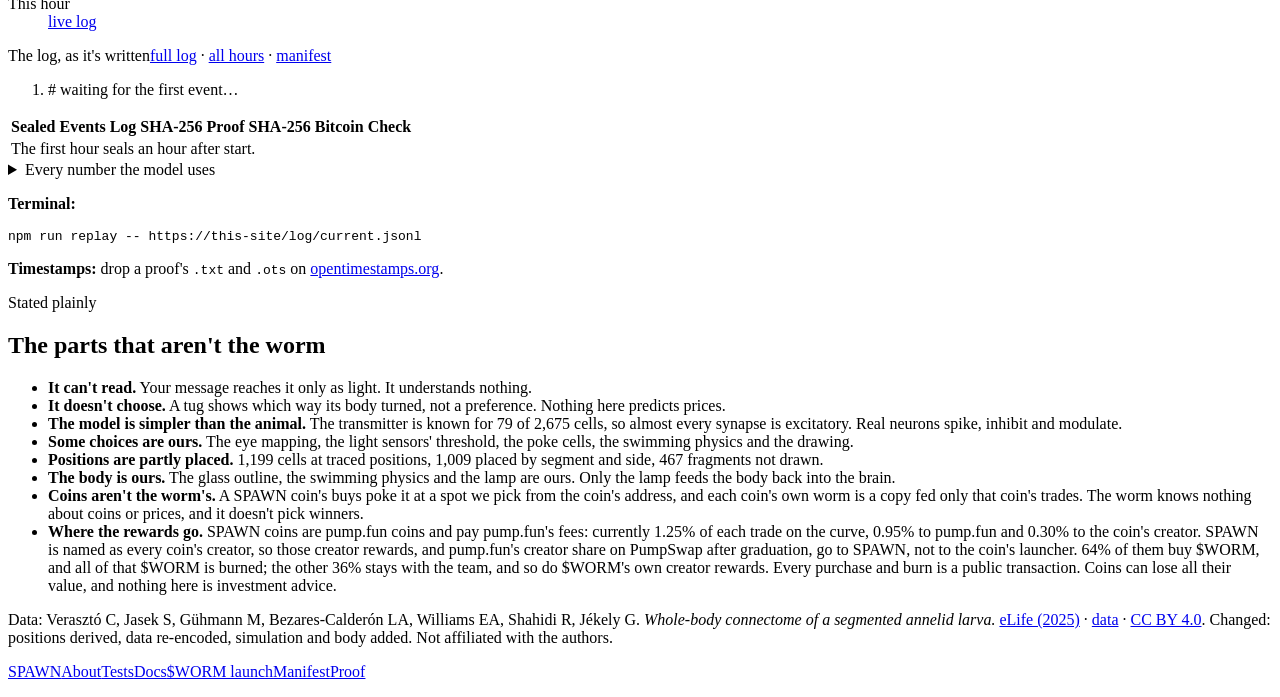
==== commit 3f0e061b: "Every page checked on desktop and phone: fixes - The worm's animation can't freeze: the next frame i" ====
--- a/public/index.html
+++ b/public/index.html
@@ -234,7 +234,7 @@
     <p class="eyebrow">The tech, in plain words</p>
     <h2 class="display" id="techh">What's under the hood, and why it matters</h2>
     <p class="lede">The short version is below. The full story, from the study to the digital worm to the launchpad, is on <a href="/about">About</a>; every test is on <a href="/lab">Tests</a>; every line of code is on <a href="/docs">Docs</a>.</p>
-    <p class="flow" aria-label="What happens when someone buys a coin"><span class="hot">Someone buys a coin</span><i>→</i><span>its own worm feels a touch on its head</span><i>→</i><span>the big worm is poked at the coin's own spot</span><i>→</i><span>neurons fire, the body swims</span><i>→</i><span class="hot">the creator reward: 64% burns $WORM</span></p>
+    <p class="flow" aria-label="What happens when someone buys a coin"><span class="hot">Someone buys a coin</span><i>→</i><span>its own worm feels a touch on its head</span><i>→</i><span>the big worm is poked at the coin's own spot</span><i>→</i><span>neurons fire, the body swims</span><i>→</i><span class="hot">the creator reward: 64% burns $WORM, 36% to the team</span></p>
     <ol class="tech6">
       <li><span class="k">A real connectome</span><h3>A real nervous system.</h3><p>A connectome is a complete map of every nerve cell and every connection between them. Ours is the published whole-body map of a three-day-old <i>Platynereis</i> larva: 2,675 cells, 26,881 synapses. We run it as it was mapped; nothing is invented or trained.</p><p class="why"><b>Why it matters:</b> what you see it do comes from real wiring, not from a model someone tuned to look good.</p></li>
       <li><span class="k">One worm, live</span><h3>Everyone sees the same worm</h3><p>One simulation runs on the server, 30 steps a second, and streams to every visitor. Messages you type reach its eyes as light; pokes touch its touch sensors; a lamp in its tank closes the loop with its body.</p><p class="why"><b>Why it matters:</b> it is one shared, living thing, not a video or a random animation.</p></li>
@@ -341,7 +341,7 @@
       <article class="exp">
         <p class="exphead">The launch <span class="pill" id="launchpill">Not armed</span></p>
         <h3>$WORM, from a logged moment</h3>
-        <p id="launchtext">Once armed, the first time a touch makes it stop swimming is the launch moment: logged, replayable, and drawn as $WORM's image. After launch, buys poke its head and sells its tail.</p>
+        <p id="launchtext">Once armed, the first time a touch stops its cilia is the launch moment: logged, replayable, and drawn as $WORM's image. After launch, buys poke its head and sells its tail.</p>
         <a class="more" href="/launch">launch status and proof →</a>
       </article>
       <article class="exp wide">
@@ -480,6 +480,7 @@
 
   <footer class="foot">
     <p>Data: Verasztó C, Jasek S, Gühmann M, Bezares-Calderón LA, Williams EA, Shahidi R, Jékely G. <i>Whole-body connectome of a segmented annelid larva.</i> <a href="https://elifesciences.org/articles/97964" target="_blank" rel="noopener">eLife (2025)</a> · <a href="https://github.com/JekelyLab/Platynereis_3D_connectome_2024" target="_blank" rel="noopener">data</a> · <a href="https://creativecommons.org/licenses/by/4.0/" target="_blank" rel="noopener">CC BY 4.0</a>. Changed: positions derived, data re-encoded, simulation and body added. Not affiliated with the authors.</p>
+    <p class="footlinks"><a href="/spawn">SPAWN</a><a href="/about">About</a><a href="/lab">Tests</a><a href="/docs">Docs</a><a href="/launch">$WORM launch</a><a href="/manifest.json">Manifest</a><a href="/proof.json">Proof</a></p>
     <p class="footlinks" id="footlinks"></p>
   </footer>
 </div>
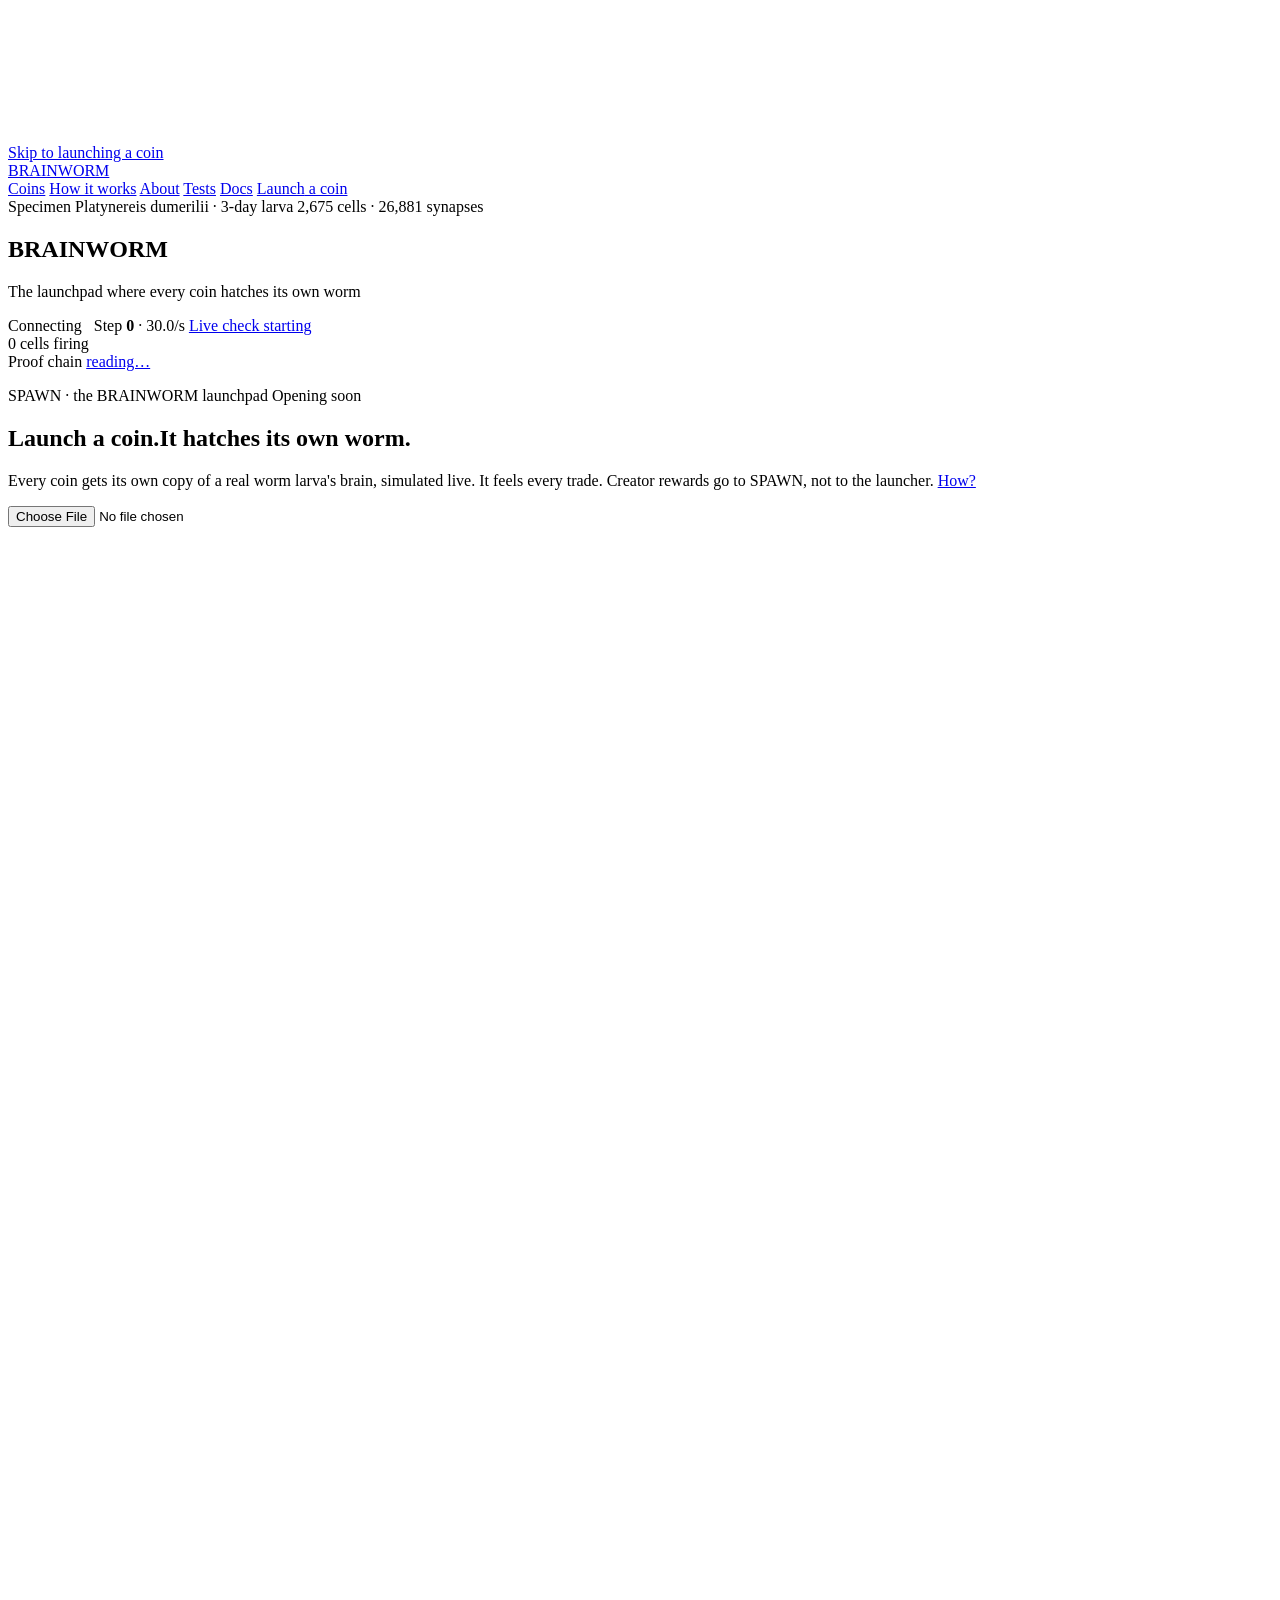
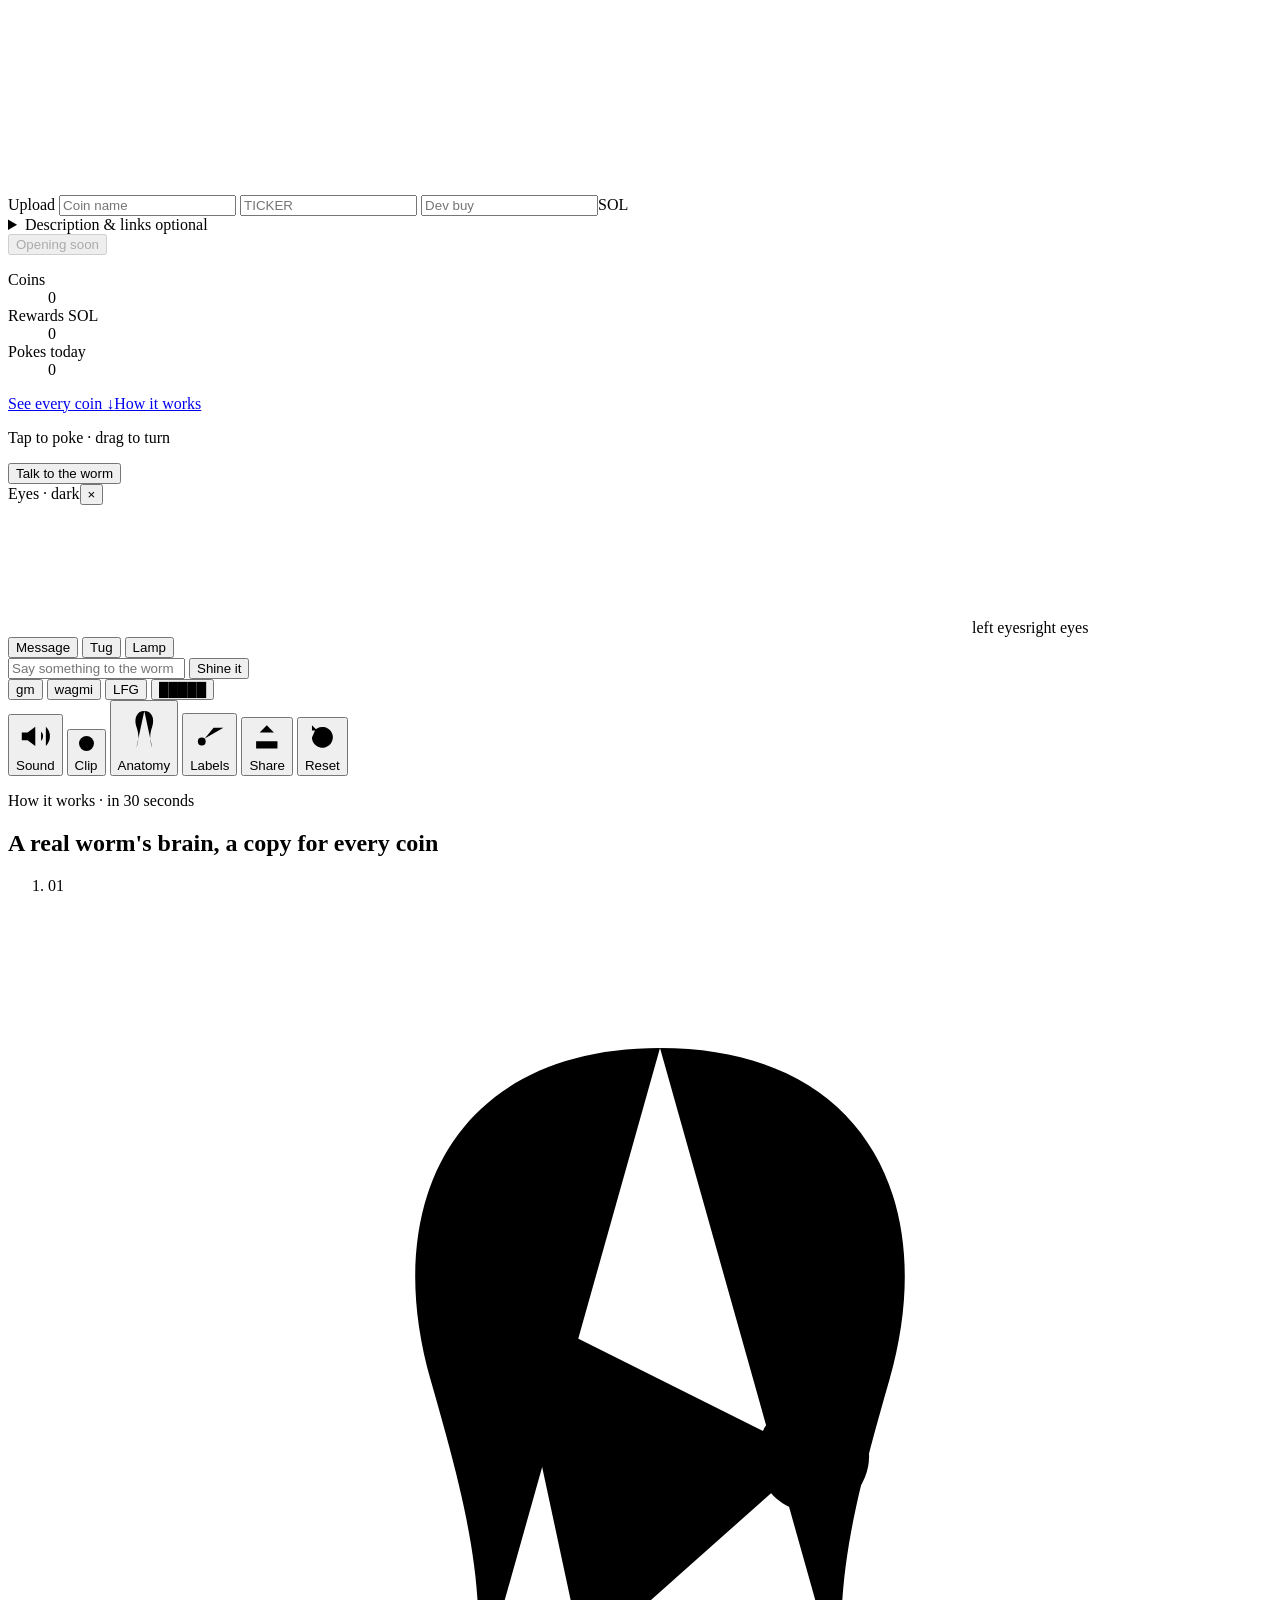
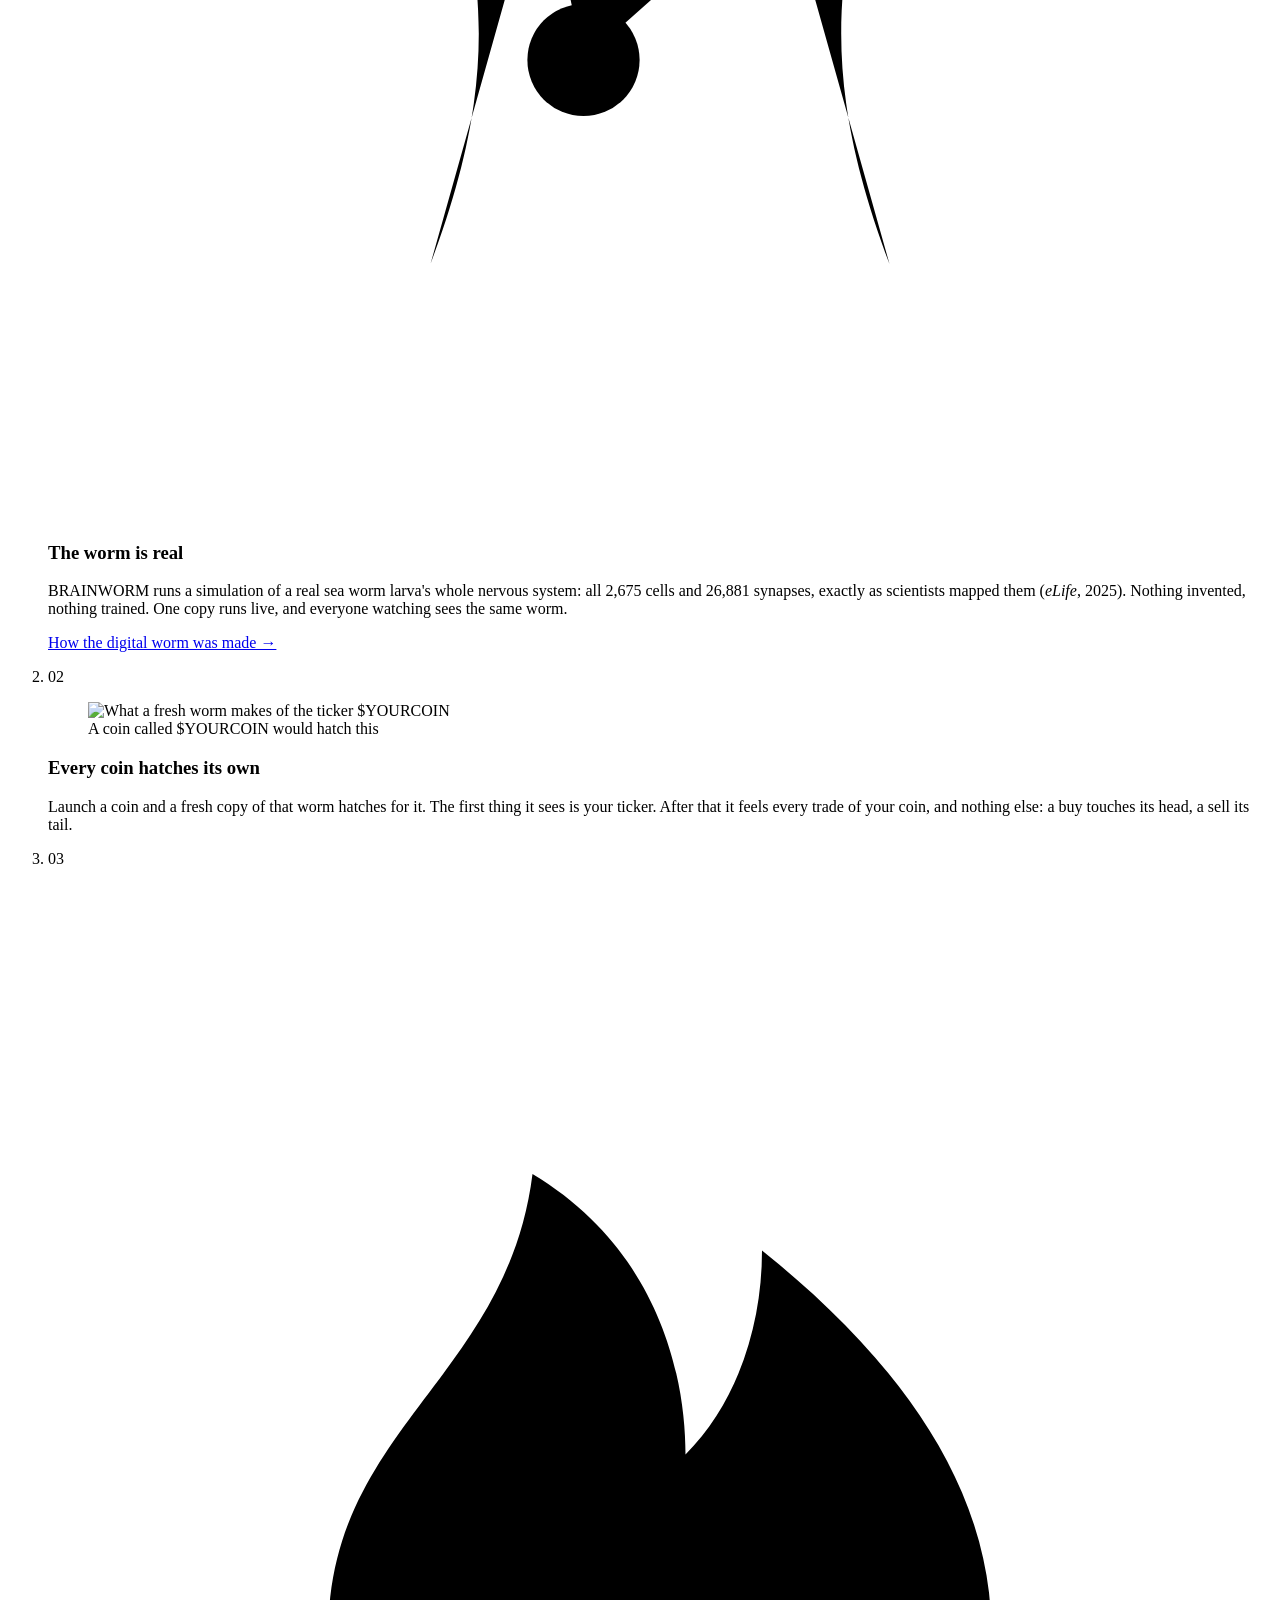
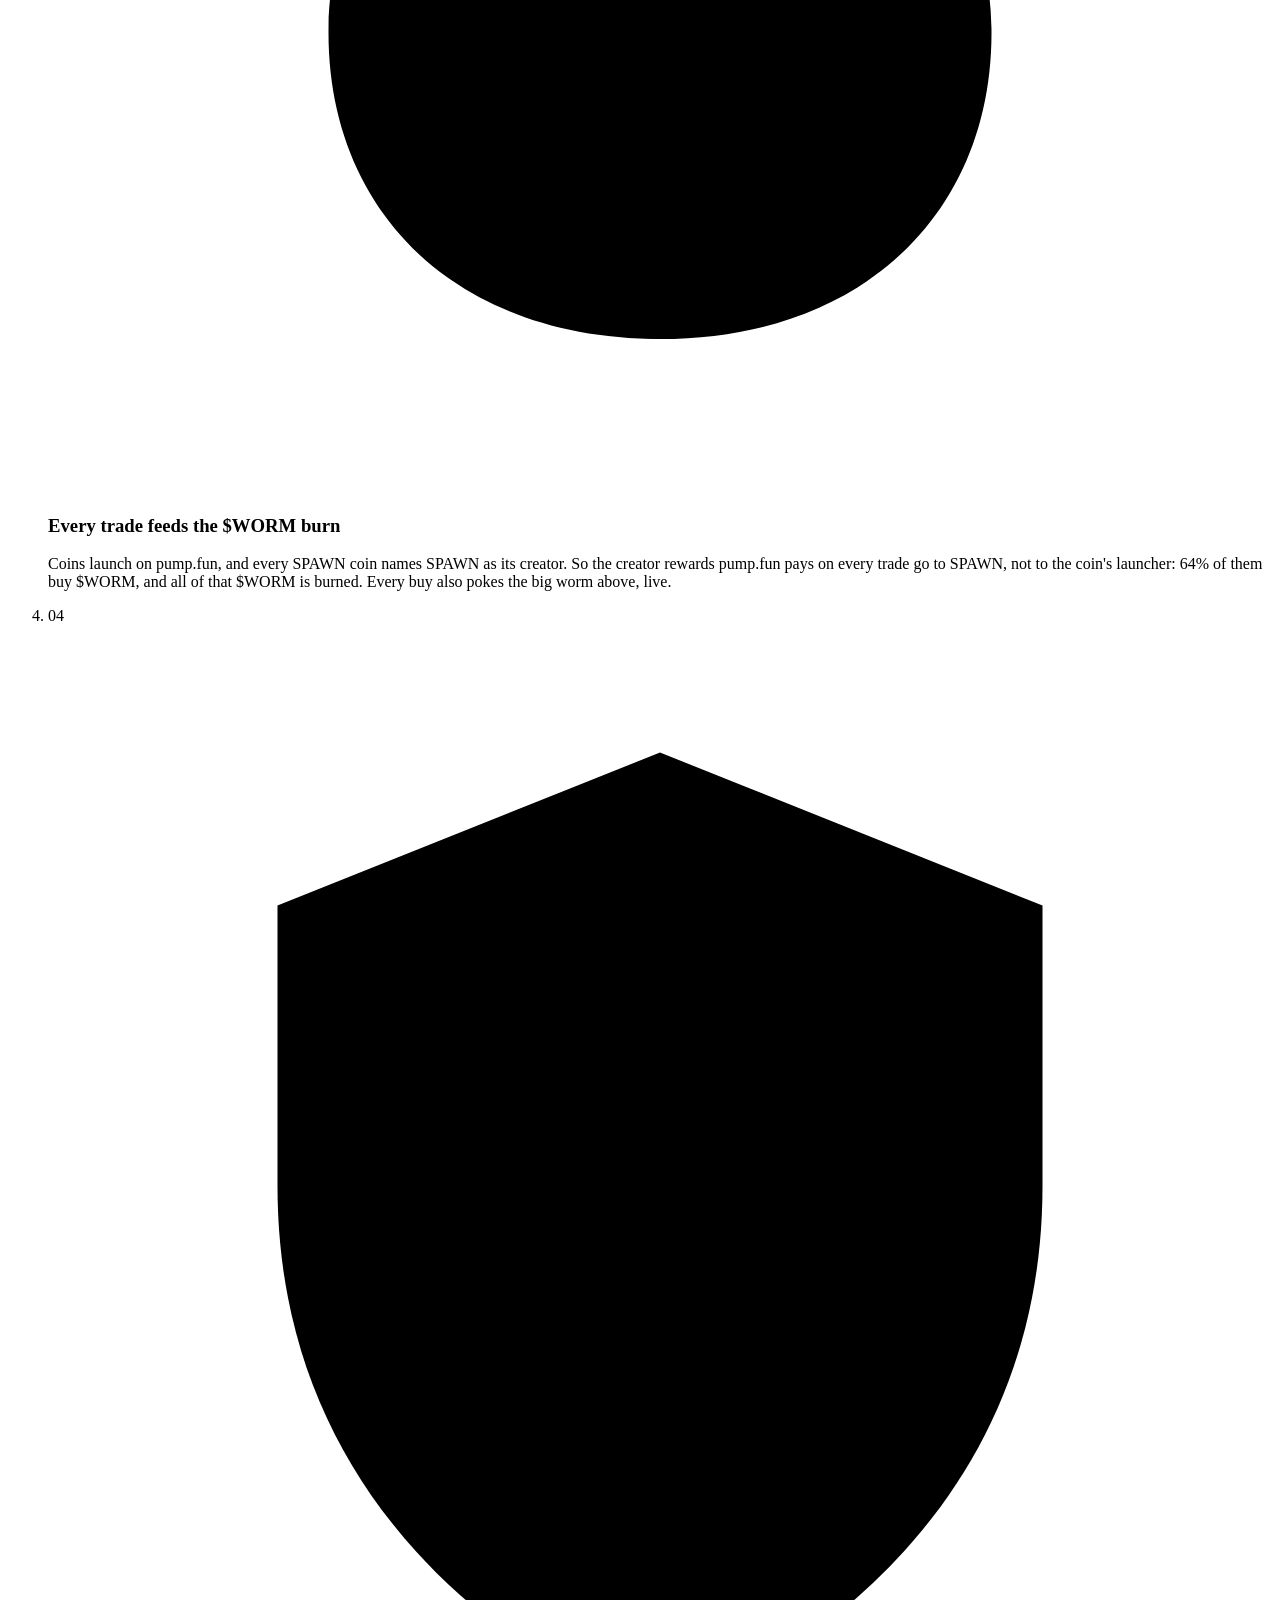
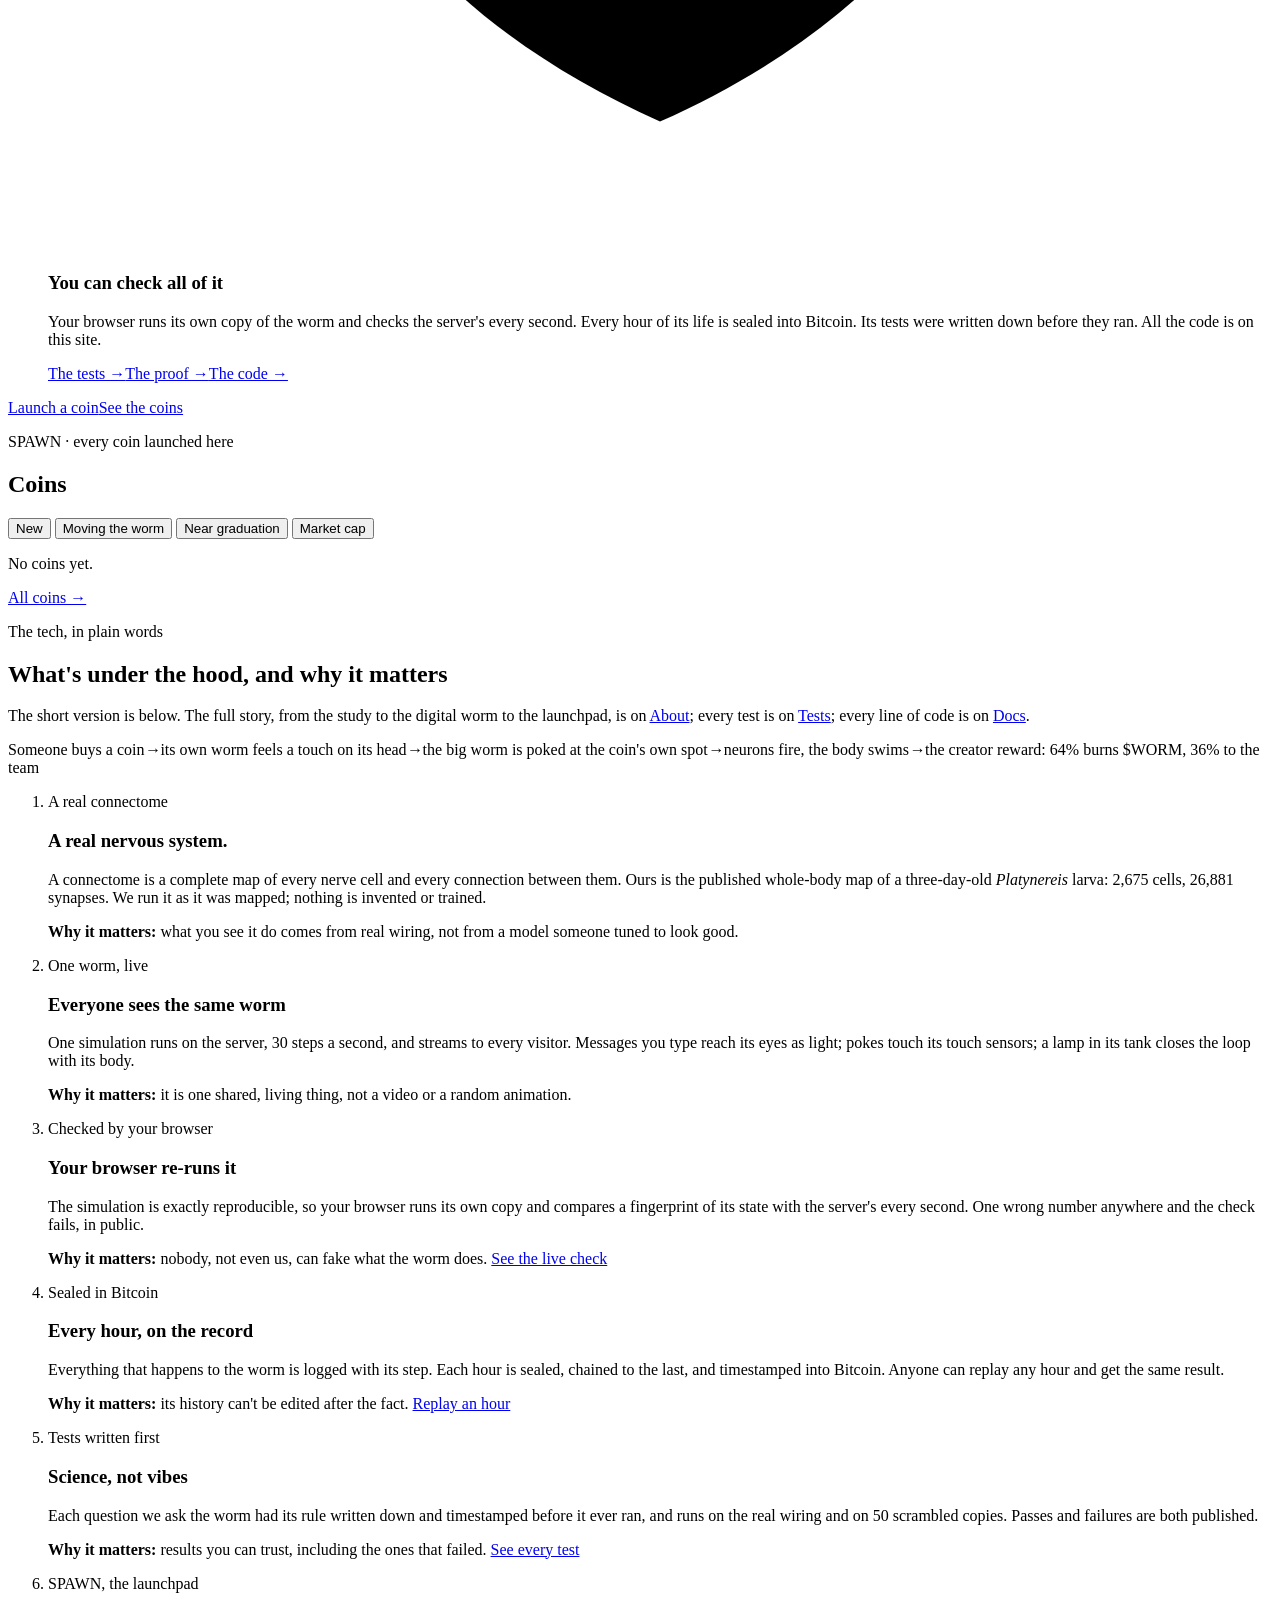
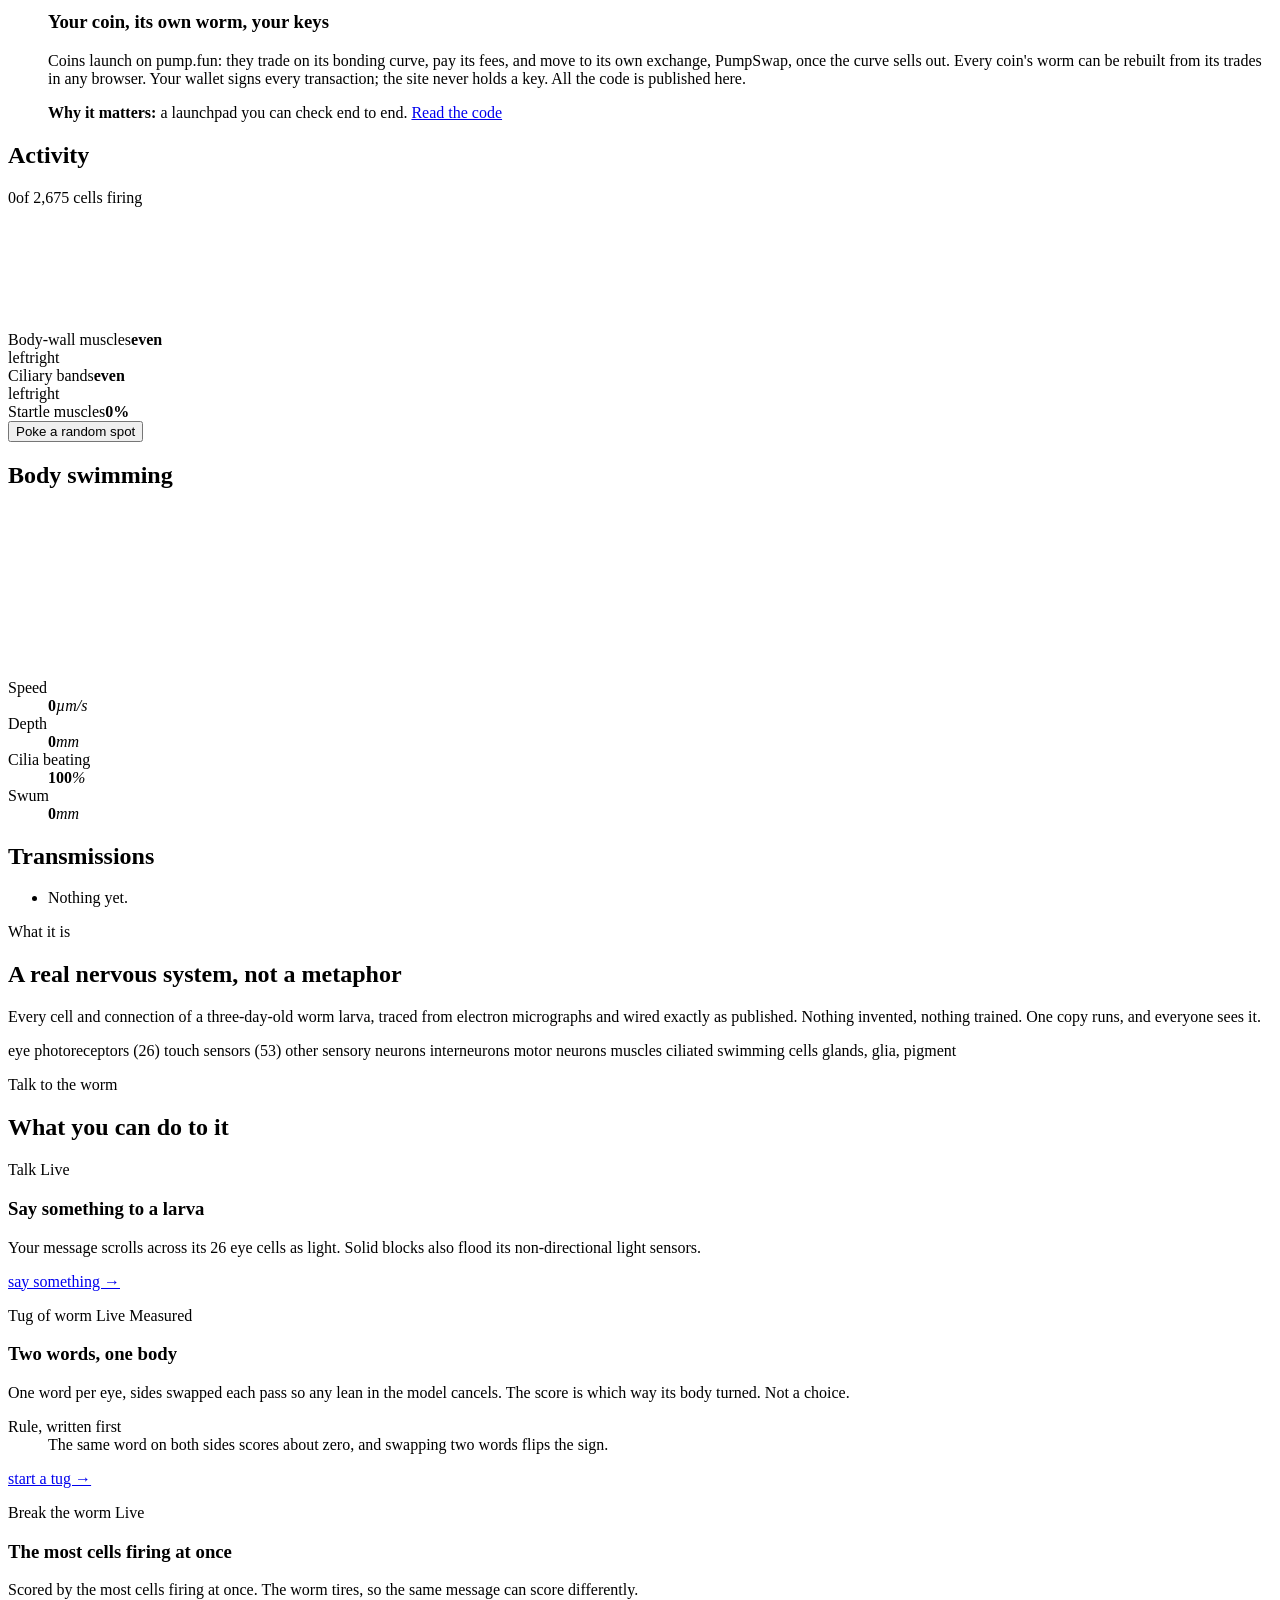
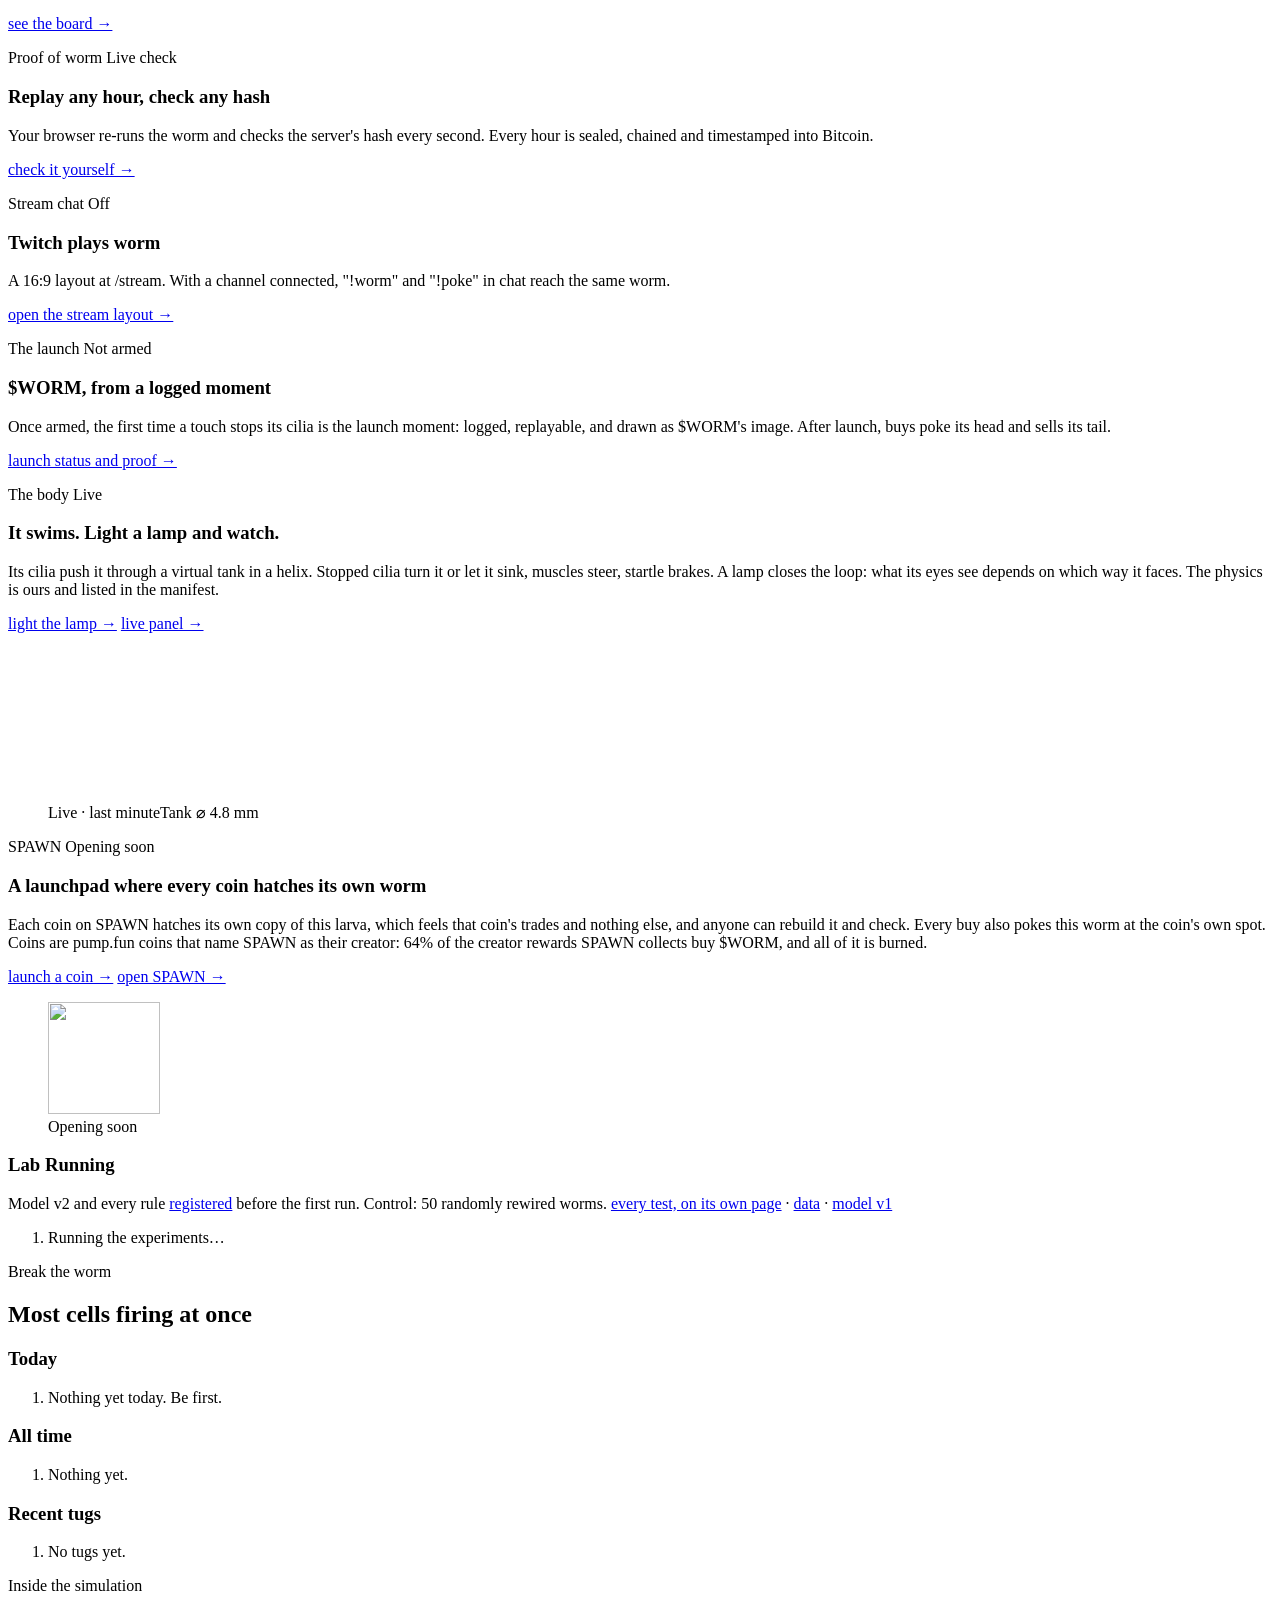
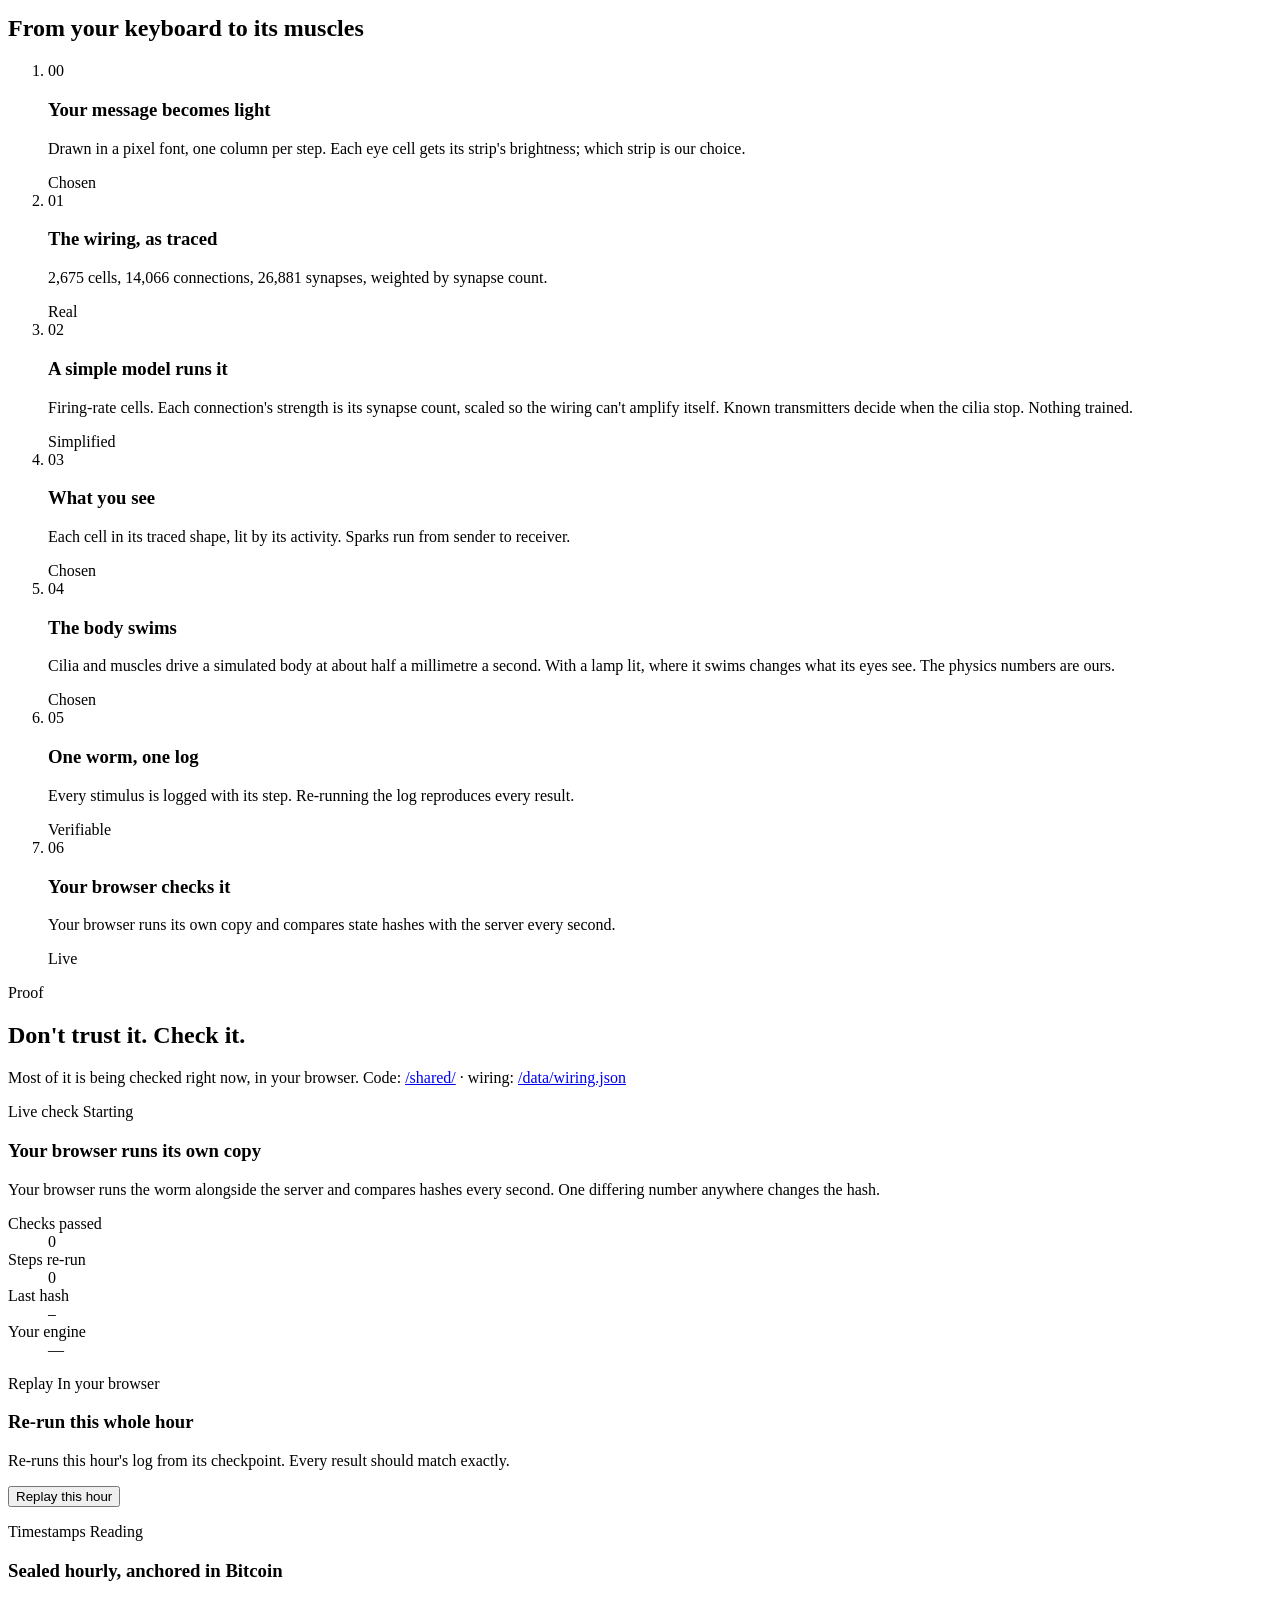
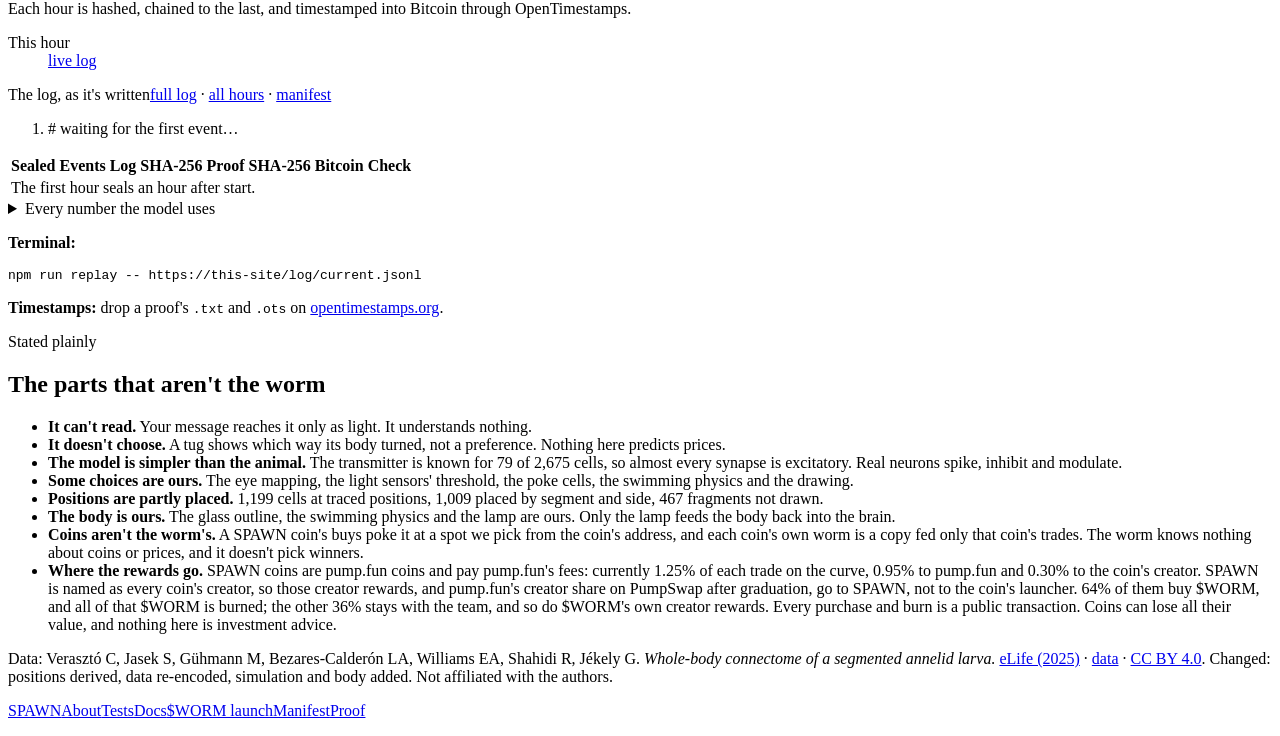
==== commit 5c662f33: "SPAWN's form takes what pump.fun's does: a description, X, Telegram and a website, checked by the se" ====
--- a/public/index.html
+++ b/public/index.html
@@ -97,7 +97,16 @@
         </label>
         <input type="text" data-lf="name" id="lname" maxlength="32" placeholder="Coin name" aria-label="Coin name" enterkeyhint="next">
         <input type="text" data-lf="ticker" maxlength="10" placeholder="TICKER" aria-label="Ticker" autocapitalize="characters" spellcheck="false" enterkeyhint="next">
-        <label class="lfbuy"><input type="text" data-lf="buy" inputmode="decimal" placeholder="First buy" aria-label="First buy (optional)" enterkeyhint="go"><span data-lf="unit">SOL</span></label>
+        <label class="lfbuy"><input type="text" data-lf="buy" inputmode="decimal" placeholder="Dev buy" aria-label="Dev buy (optional)" enterkeyhint="go"><span data-lf="unit">SOL</span></label>
+        <details class="lfmore" data-lf="more">
+          <summary>Description &amp; links <span>optional</span></summary>
+          <textarea data-lf="desc" maxlength="300" rows="2" placeholder="What it is, in a line or two. No links here: they go below." aria-label="Description (optional)"></textarea>
+          <div class="lflinks">
+            <input type="text" data-lf="x" maxlength="80" placeholder="X: @handle" aria-label="X (Twitter) handle or link (optional)" autocapitalize="none" autocomplete="off" spellcheck="false">
+            <input type="text" data-lf="tg" maxlength="80" placeholder="Telegram: t.me/…" aria-label="Telegram link (optional)" autocapitalize="none" autocomplete="off" spellcheck="false">
+            <input type="text" data-lf="web" maxlength="200" placeholder="Website: https://…" aria-label="Website (optional)" autocapitalize="none" autocomplete="off" spellcheck="false" inputmode="url">
+          </div>
+        </details>
         <button class="btn-amber" type="submit" data-lf="go" disabled>Opening soon</button>
         <p class="lfnote" data-lf="note" role="status" aria-live="polite"></p>
       </form>
